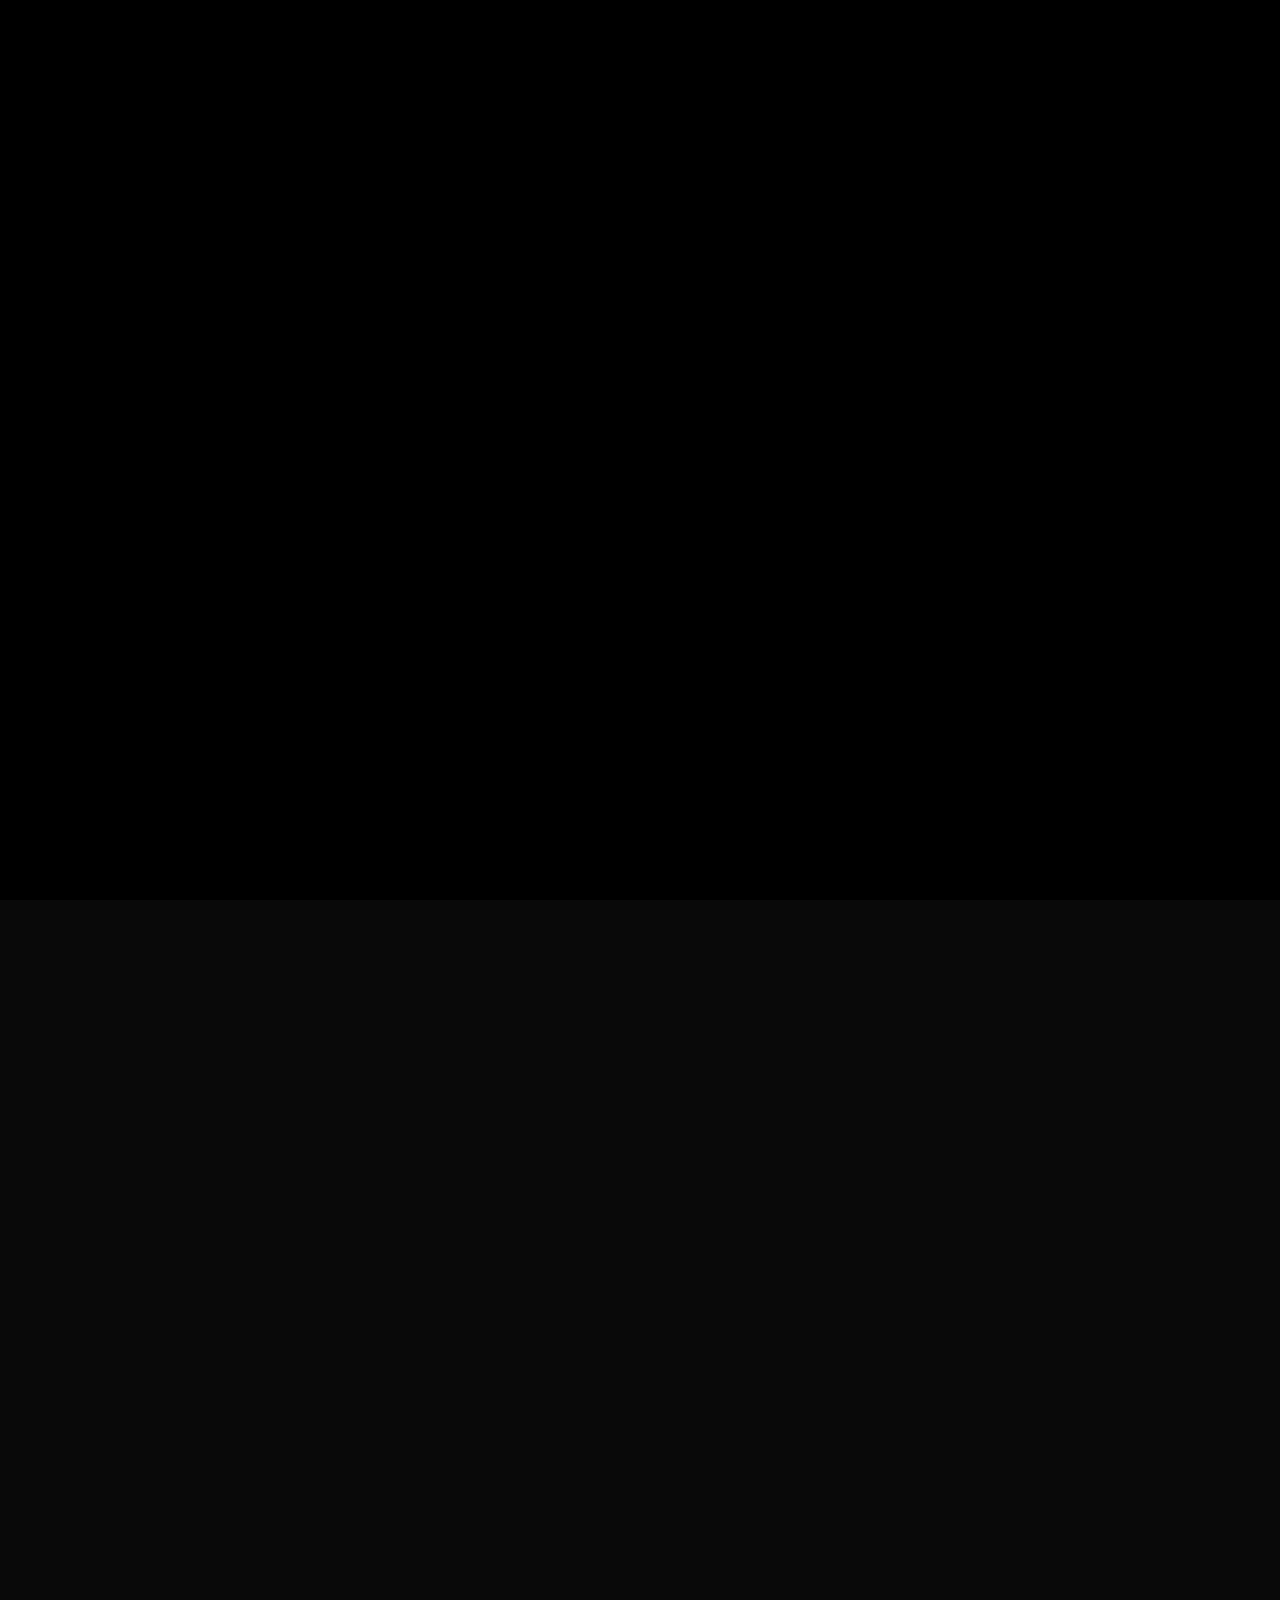
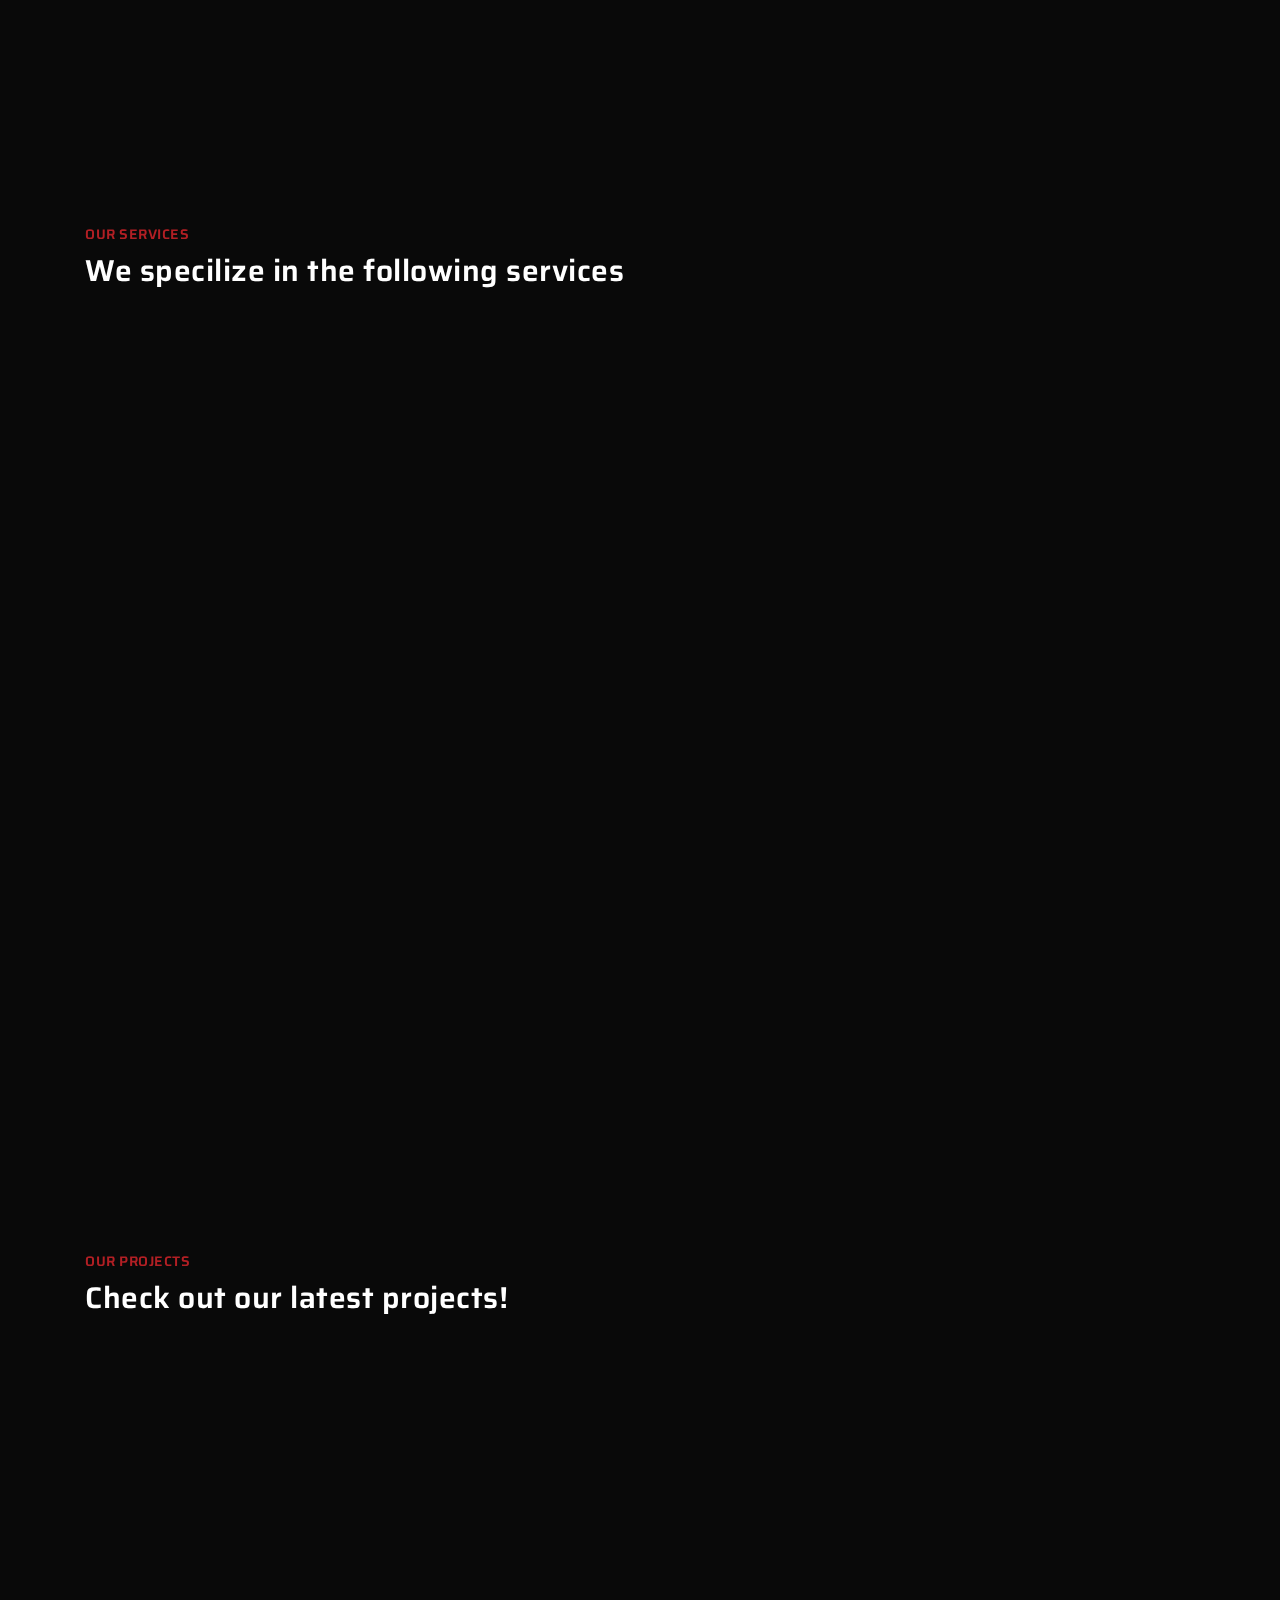
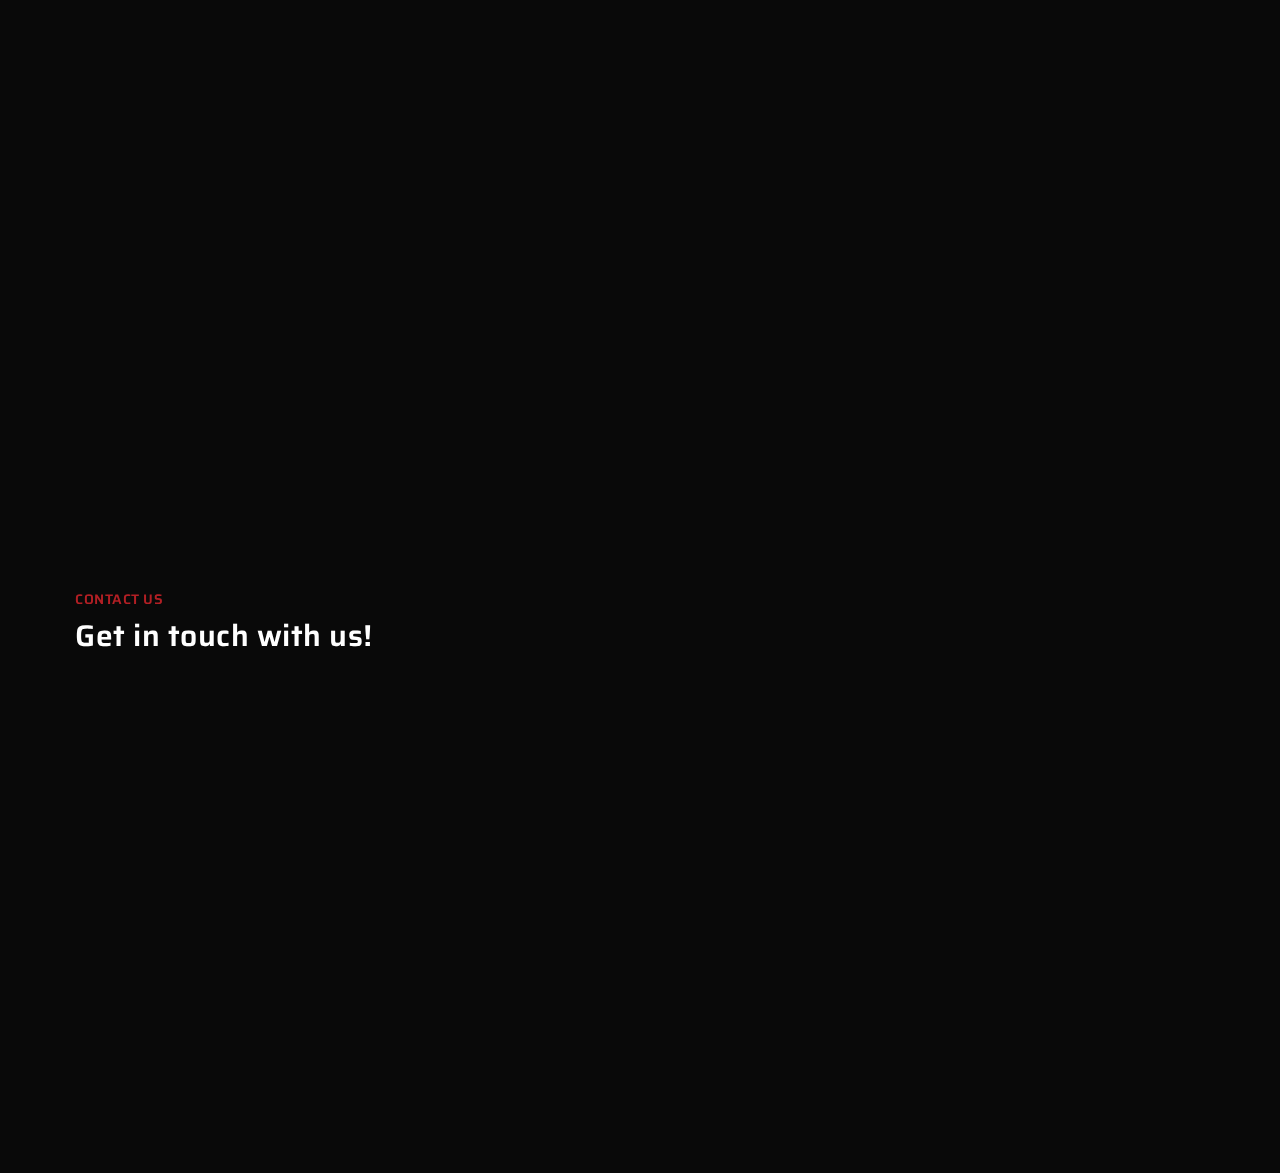
==== index.html @ 0c2307b1 "Prep 1" ====
<!DOCTYPE html>
<!--[if lt IE 7 ]><html class="ie ie6" lang="en"> <![endif]-->
<!--[if IE 7 ]><html class="ie ie7" lang="en"> <![endif]-->
<!--[if IE 8 ]><html class="ie ie8" lang="en"> <![endif]-->
<!--[if (gte IE 9)|!(IE)]><!--><html lang="en"> <!--<![endif]-->

<head>

<meta http-equiv="Content-Type" content="text/html; charset=utf-8" />

<meta name="description" content="Name of your web site">
<meta name="author" content="Marketify">

<meta name="viewport" content="width=device-width, initial-scale=1, maximum-scale=1">

<title>A.Hdez Construction | Home</title>

<!-- STYLES -->
<link href="https://fonts.googleapis.com/css?family=Saira:300,400,500,600,700" rel="stylesheet">
<link href="https://fonts.googleapis.com/css?family=Open+Sans:400,400i,600,600i,700" rel="stylesheet">
<link href="https://fonts.googleapis.com/css?family=Poppins:400,400i,500,500i,600,600i,700" rel="stylesheet">
<link rel="stylesheet" type="text/css" href="css/plugins.css" />
<link rel="stylesheet" type="text/css" href="css/style.css" />
<!--[if lt IE 9]> <script type="text/javascript" src="js/modernizr.custom.js"></script> <![endif]-->
<!-- /STYLES -->

</head>

<body>

	
<div class="lexal_tm_loader-wrapper">
    <div class="loader"></div>
</div>
	
<!-- WRAPPER ALL -->
<div class="lexal_tm_all_wrap">
	<div class="lexal_tm_border left"></div>
	<div class="lexal_tm_border right"></div>
	<div class="lexal_tm_border top">
		<div class="header_wrap">
			<div class="logo anchor">
				<div class="logo_image">
					<a href="#home"><img src="img/logo/logo.png" alt="" /></a>
				</div>
			</div>
			<div class="trigger">
				<a href="#">
					<span class="one"></span>
					<span class="two"></span>
				</a>
			</div>
		</div>
	</div>
	<div class="lexal_tm_border bottom">
		<div class="footer_wrap">
			<div class="copyright">
				<p>A.HDEZ CONSTRUCTION LLC - CCB #242228</p>
			</div>
			<div class="social">
				<ul>
					<li><a href="#"><i class="xcon-facebook"></i></a></li>
					<li><a href="#"><i class="xcon-twitter"></i></a></li>
					<li><a href="#"><i class="xcon-linkedin"></i></a></li>
					<li><a href="#"><i class="xcon-behance"></i></a></li>
				</ul>
			</div>
		</div>
	</div>
	<div class="lexal_tm_menu">
		<div class="nav_list">
			<ul class="anchor_nav">
				<li><a href="#home">Home</a></li>
				<li><a href="#about">About</a></li>
				<li><a href="#services">Services</a></li>
				<li><a href="#portfolio">Portfolio</a></li>
				<li><a href="#contact">Contact</a></li>
			</ul>
		</div>
	</div>
	
	<!-- HERO -->
	<div class="lexal_tm_home_hero" id="home">
		<div class="image" data-img-url="img/images/bridge.jpg"></div>
		<div class="overlay"></div>
		<div class="overlay_texts">
			<h3 class="name">A.HDEZ CONSTRUCTION</h3>
			<p class="subtitle">Family owned business in Portland, Oregon</p>
		</div>
		<div class="lexal_tm_down anchor">
			<div class="down-icon white top_120">
				<a href="#about">
					<svg width="26px" height="100%" viewBox="0 0 247 390" version="1.1" xmlns="http://www.w3.org/2000/svg" xmlns:xlink="http://www.w3.org/1999/xlink" style="fill-rule:evenodd;clip-rule:evenodd;stroke-linecap:round;stroke-linejoin:round;stroke-miterlimit:1.5;">
						<path id="wheel" d="M123.359,79.775l0,72.843" style="fill:none;stroke:#fff;stroke-width:20px;"/>
						<path id="mouse" d="M236.717,123.359c0,-62.565 -50.794,-113.359 -113.358,-113.359c-62.565,0 -113.359,50.794 -113.359,113.359l0,143.237c0,62.565 50.794,113.359 113.359,113.359c62.564,0 113.358,-50.794 113.358,-113.359l0,-143.237Z" style="fill:none;stroke:#fff;stroke-width:20px;"/>
					</svg>
				</a>
			</div>
		</div>
	</div>
	<!-- /HERO -->
	
	<div class="lexal_tm_wrap_inner">
		<!-- ABOUT -->
		<div class="lexal_tm_section" id="about">
			<div class="container">
				<div class="lexal_tm_about_wrap lexal_tm_waypoint_effect2">
					<div class="img_box">
						<div class="img/images/AHC%20Logo.svg">
							<img src="img/images/AHC%20Logo.svg" alt="" />
							<div class="img/images/AHC%20Logo.svg"></div>
						</div>
					</div>
					<div class="description_box">
						<div class="lexal_tm_main_title hero">
							<span>About our company</span>
							<h3>Our name is A.HDEZ CONSTRUCTION, currently a small construction company! </h3>
						</div>
						<div class="main_info">
                            <p> We are a small local family owned construction company located in Portland, Oregon. We closely work with customers to adhere their home needs.</p><p>Over the last 20 years, we developed our skills to specialize in home remodeling. This includes services such as Framing, Deck remodeling, Tile/Flooring, House foundation, Fencing, you name it! We work one on one with the customer and have constant communication to ensure satisfaction.</p><p>You can count on our experienced and skilled contracting firm to provide high quality services and estimates in the Portland Metro area.</p>
							<div class="sign">
								<img src="img/sign/dark.png" alt="" />
				
							</div>
						</div>
					</div>
				</div>
			</div>
		</div>
		<!-- /ABOUT -->

		<!-- SERVICES -->
		<div class="lexal_tm_section" id="services">
			<div class="container">
				<div class="lexal_tm_main_title">
					<span>Our services</span>
					<h3>We specilize in the following services</h3>
				</div>
				<div class="lexal_tm_services lexal_tm_waypoint_effect">
					<ul>
						<li>
							<div class="inner">
								<img class="svg" src="img/svg/instagram.svg" alt="" />
								<h3>Deck Renovation</h3>
								<p>We renovate old and outdated deck structures at your residence. Removes old and damaged wood that can cause safety hazards.</p>
							</div>
						</li>
						<li>
							<div class="inner">
								<img class="svg" src="img/svg/adobe-illustrator.svg" alt="" />
								<h3>Flooring</h3>
								<p>We install/replace wood or carpet finishes on your floor. We can also replace old carpet to a wooden finish and vice versa.</p>
							</div>
						</li>
						<li>
							<div class="inner">
								<img class="svg" src="img/svg/facebook-logo.svg" alt="" />
								<h3>Fencing</h3>
								<p>We replace old outdated fence into a new more modern fence for better reinforcement. We also can add fencing to a new area w/o it.</p>
							</div>
						</li>
						<li>
							<div class="inner">
								<img class="svg" src="img/svg/1111.svg" alt="" />
								<h3>Kitchen Renovation</h3>
								<p>Transform your old kitchen into a brand new one with new furniture and countertops! We remodel everything with your guidence.</p>
							</div>
						</li>
						<li>
							<div class="inner">
								<img class="svg" src="img/svg/bridge.svg" alt="" />
								<h3>Bathroom Renovation</h3>
								<p>Remodel old/withered bathroom and install your dream bathroom. New furniture, new lights, new tub/standing tub!</p>
							</div>
						</li>
						<li>
							<div class="inner">
								<img class="svg" src="img/svg/photo-camera.svg" alt="" />
								<h3>Room Renovation</h3>
								<p>An room gets old after a while. We replace/add windows, closets, floors, walls w/ paint and lights to your room!</p>
							</div>
						</li>
					</ul>
				</div>
			</div>
		</div>
		<!-- /SERVICES -->

		<!-- PROJECTS -->
		<div class="lexal_tm_section" id="portfolio">
			<div class="container">
				<div class="lexal_tm_main_title">
					<span>Our Projects</span>
					<h3>Check out our latest projects!</h3>
				</div>
				<div class="lexal_tm_projects_wrap lexal_tm_waypoint_effect">
					<ul class="lexal_tm_portfolio_list">
						<li>
							<div class="list_inner">
								<div class="image_wrap">
									<img src="img/portfolio/600x600.jpg" alt="" />
									<div class="main_image" data-img-url="img/portfolio/1.jpg"></div>
								</div>
								<div class="overlay"></div>
								<div class="overlay_text">
									<h3>Deck Renovation</h3>
									<span>Pictures of renovated house decks</span>
								</div>
								<a class="full_link" href="portfolio-1.html"></a>
							</div>
						</li>
						<li>
							<div class="list_inner">
								<div class="image_wrap">
									<img src="img/portfolio/600x600.jpg" alt="" />
									<div class="main_image" data-img-url="img/portfolio/2.jpg"></div>
								</div>
								<div class="overlay"></div>
								<div class="overlay_text">
									<h3>Flooring</h3>
									<span>Pictures of renovated house floors</span>
								</div>
								<a class="full_link" href="portfolio-2.html"></a>
							</div>
						</li>
						<li>
							<div class="list_inner">
								<div class="image_wrap">
									<img src="img/portfolio/600x600.jpg" alt="" />
									<div class="main_image" data-img-url="img/portfolio/3.jpg"></div>
								</div>
								<div class="overlay"></div>
								<div class="overlay_text">
									<h3>Fencing</h3>
									<span>Pictures of renovated house fencing</span>
								</div>
								<a class="full_link" href="portfolio-3.html"></a>
							</div>
						</li>
						<li>
							<div class="list_inner">
								<div class="image_wrap">
									<img src="img/portfolio/600x600.jpg" alt="" />
									<div class="main_image" data-img-url="img/portfolio/4.jpg"></div>
								</div>
								<div class="overlay"></div>
								<div class="overlay_text">
									<h3>Kitchen Renovation</h3>
									<span>New renovated kitchens</span>
								</div>
								<a class="full_link" href="portfolio-4.html"></a>
							</div>
						</li>
						<li>
							<div class="list_inner">
								<div class="image_wrap">
									<img src="img/portfolio/600x600.jpg" alt="" />
									<div class="main_image" data-img-url="img/portfolio/5.jpg"></div>
								</div>
								<div class="overlay"></div>
								<div class="overlay_text">
									<h3>Bathroom Renovation</h3>
									<span>New renovated bathrooms</span>
								</div>
								<a class="full_link" href="portfolio-5.html"></a>
							</div>
						</li>
						<li>
							<div class="list_inner">
								<div class="image_wrap">
									<img src="img/portfolio/600x600.jpg" alt="" />
									<div class="main_image" data-img-url="img/portfolio/6.jpg"></div>
								</div>
								<div class="overlay"></div>
								<div class="overlay_text">
									<h3>Room Renovation</h3>
									<span>New room formats</span>
								</div>
								<a class="full_link" href="portfolio-6.html"></a>
							</div>
						</li>
		<!-- /PROJECTS -->	
		<!-- CONTACT -->
		<div class="lexal_tm_section" id="contact">
			<div class="container">
				<div class="lexal_tm_main_title contact ">
					<span>Contact us</span>
					<h3>Get in touch with us!</h3>
				</div>
				<div class="lexal_tm_contact_wrap lexal_tm_waypoint_effect">
					<div class="leftpart">
						<ul>
							<li>
								<div class="inner">
									<span>Portland, Oregon</span>
									<img class="svg" src="img/svg/placeholder.svg" alt="" />
								</div>
							</li>
							<li>
								<div class="inner">
									<span>+1 (503)-707-7913</span>
									<img class="svg" src="img/svg/telephone.svg" alt="" />
								</div>
							</li>
							<li>
								<div class="inner">
									<span><a href="#">ehrxk@ahdezconstruction.com</a></span>
									<img class="svg" src="img/svg/envelope.svg" alt="" />
								</div>
							</li>
							<li>
								<div class="inner">
									<span><a href="#"><a href="#">@twitternickname</a></a></span>
									<img class="svg" src="img/svg/twitter.svg" alt="" />
								</div>
							</li>
							<li>
								<div class="inner">
									<span><a href="#">@facebooknickname</a></span>
									<img class="svg" src="img/svg/facebook-logo.svg" alt="" />
								</div>
							</li>
						</ul>
					</div>
					<div class="rightpart">
						<div class="contact_list_wrap">
							<form action="/" method="post" class="contact_form" id="contact_form">
								<div class="returnmessage" data-success="Your message has been received, We will contact you soon."></div>
								<div class="empty_notice"><span>Please Fill Required Fields</span></div>
								<div class="first_row">
									<div class="first">
										<input id="name" type="text" placeholder="Your Name" />
									</div>
									<div class="second">
										<input id="email" type="text" placeholder="Your Email" />
									</div>
								</div>
								<div class="second_row">
									<textarea id="message" placeholder="Your Message"></textarea>
								</div>
								<div class="lexal_tm_button">
									<a id="send_message" href="#"><span>Submit</span></a>
								</div>
							</form>
						</div>
					</div>
				</div>
			</div>
		</div>
		<!-- /CONTACT -->
		
	</div>	
</div>
<!-- / WRAPPER ALL -->

<!-- SCRIPTS -->
<script src="js/jquery.js"></script>
<!--[if lt IE 10]> <script type="text/javascript" src="js/ie8.js"></script> <![endif]-->	
<script src="js/plugins.js"></script>
<script src="js/init.js"></script>
<!-- /SCRIPTS -->

</body>
</html>
---- css/plugins.css ----
/*
This file is made by Marketify (2018)
This css file includes all base styles and template's main color (in this tempalte main color is pink(#B21F24)). 
Template's main color styles located at the bottom of this file.

01) BASE
02) FORM ELEMENTS
03) FONTELLO
04) SKELETON OR GRID
05) ANIMATION
06) MAGNIFIC POPUP
07) ANCHOR NAV
08) VEGAS
09) YT PLAYER

*/

/*------------------------------------------------------------------*/ 
/*	01) BASE
/*------------------------------------------------------------------*/

html,body,div,span,applet,object,iframe,h1,h2,h3,h4,h5,h6,p,blockquote,pre,a,abbr,acronym,address,big,cite,code,del,dfn,em,font,ins,kbd,q,s,samp,small,strike,strong,sub,sup,tt,var,b,u,i,center,dl,dt,dd,ol,ul,li,fieldset,form,label,legend,table,caption,tbody,tfoot,thead,tr,th,td
	{
	background: transparent;
	border: 0;
	margin: 0;
	padding: 0;
	vertical-align: baseline;
	outline: none;
}

article, aside, details, figcaption, figure, footer, header, hgroup, nav, section {
    display: block;
}

blockquote {
	quotes: none;
}

blockquote:before,blockquote:after {
	content: '';
	content: none;
}
ul, ol{
	margin:0px;	
}
ul li, ol li{
	margin-bottom:0px;
}
img{
	vertical-align:middle;
	max-width:100%;
}
iframe{
	max-width:100%;
}
del {
	text-decoration: line-through;
}
a, i{
	border:none;
}
a:hover{text-decoration:none;}

h1, h2, h3, h4, h5, h6{
	font-weight:600;
	line-height: 1.4;
	font-family: "Saira";
}
h1 { font-size: 45px; }
h2 { font-size: 36px; }
h3 { font-size: 30px; }
h4 { font-size: 24px; }
h5 { font-size: 20px; }
h6 { font-size: 16px; }

table{
	width:100%;
	max-width:100%;
	text-align:left;
	border-collapse: collapse;
	border-spacing: 0px;
	margin-bottom:15px;
	color:#999;
	border:1px solid #eee;
}
table tr{
	border:1px solid #eee;
}
table th{
	vertical-align:top;
	color:#333;
	background:none;
	font-size:16px;
	font-weight:normal;
	padding:15px 10px;
	border:1px solid #eee;
}
table td{
	vertical-align:top;
	padding:10px;
	border:1px solid #eee;
}

code, pre {
	padding: 10px;
	padding-bottom: 0;
	border-left: 3px solid #6FBF71;
	border-bottom: 1px solid transparent;
	background: #f7f7f7;
	overflow-x:scroll;
}

pre{
	display: block;	
	word-break: break-all;
	word-wrap: break-word;
}
pre code { white-space: pre-wrap; }

.space10{width:100%; float:left; clear:both; margin-bottom:10px;}
.space20{width:100%; float:left; clear:both; margin-bottom:20px;}
.space30{width:100%; float:left; clear:both; margin-bottom:30px;}
.space40{width:100%; float:left; clear:both; margin-bottom:40px;}
.space50{width:100%; float:left; clear:both; margin-bottom:50px;}
.space60{width:100%; float:left; clear:both; margin-bottom:60px;}
.space70{width:100%; float:left; clear:both; margin-bottom:70px;}
.space80{width:100%; float:left; clear:both; margin-bottom:80px;}
.space90{width:100%; float:left; clear:both; margin-bottom:90px;}
.space100{width:100%; float:left; clear:both; margin-bottom:100px;}
.space200{width:100%; float:left; clear:both; margin-bottom:200px;}
.space300{width:100%; float:left; clear:both; margin-bottom:300px;}
.space400{width:100%; float:left; clear:both; margin-bottom:400px;}
.space500{width:100%; float:left; clear:both; margin-bottom:500px;}
.space1000{width:100%; float:left; clear:both; margin-bottom:1000px;}

/*------------------------------------------------------------------*/ 
/*	02) FORM ELEMENTS
/*------------------------------------------------------------------*/

textarea{
	border-radius:0;
	font-size:13px;
	color:#333;
	resize:vertical;
	font-family:"Open Sans";
	letter-spacing: 1.2px !important;
	
	-webkit-box-sizing: border-box; /* Safari/Chrome, other WebKit */
	-moz-box-sizing: border-box;    /* Firefox, other Gecko */
	-ms-box-sizing: border-box;     /* IE 10 + */
	box-sizing: border-box;         /* Opera/IE 8+ */
	
	line-height:1.4;
	padding:10px!important;
	width:100%;
	border:1px solid #eee;
	
	-webkit-transition: all .3s ease;
	   -moz-transition: all .3s ease;
	    -ms-transition: all .3s ease;
	     -o-transition: all .3s ease;
	        transition: all .3s ease;
}
input[type="text"],
input[type="password"],
input[type="datetime"],
input[type="datetime-local"],
input[type="date"],
input[type="month"],
input[type="time"],
input[type="week"],
input[type="number"],
input[type="email"],
input[type="url"],
input[type="search"],
input[type="tel"],
input[type="color"],
.uneditable-input {
	border-radius:0;
	font-size:13px;
	min-width:auto;
	color:#333;
	letter-spacing:1.4px;
	
	-webkit-box-sizing: border-box; /* Safari/Chrome, other WebKit */
	-moz-box-sizing: border-box;    /* Firefox, other Gecko */
	-ms-box-sizing: border-box;     /* IE 10 + */
	box-sizing: border-box;         /* Opera/IE 8+ */
	
	font-family:"Open Sans";
	
	line-height:1.6;
	padding:10px!important;
	height:44px;
	vertical-align:middle;
	border:1px solid #eee;
	
	-webkit-transition: all .3s ease;
	   -moz-transition: all .3s ease;
	    -ms-transition: all .3s ease;
	     -o-transition: all .3s ease;
	        transition: all .3s ease;
}

textarea:focus,
input[type="text"]:focus,
input[type="password"]:focus,
input[type="datetime"]:focus,
input[type="datetime-local"]:focus,
input[type="date"]:focus,
input[type="month"]:focus,
input[type="time"]:focus,
input[type="week"]:focus,
input[type="number"]:focus,
input[type="email"]:focus,
input[type="url"]:focus,
input[type="search"]:focus,
input[type="tel"]:focus,
input[type="color"]:focus,
.uneditable-input:focus {
	border-color:#ccc;
	background:#eee;
}

input[type="submit"]{
	padding: 13px 15px;
	height: 40px;
	line-height: 1;
	text-transform: uppercase;
	font-size: 13px;
	font-weight: 600;
	text-decoration: none;
	letter-spacing: 0.5px;
	border:none;
	cursor:pointer;
	color: #FFF;
	background:#777;
	
	-webkit-transition: all .3s ease;
	   -moz-transition: all .3s ease;
	    -ms-transition: all .3s ease;
	     -o-transition: all .3s ease;
	        transition: all .3s ease;
}
input[type="submit"]:hover{
	background:#444;
}
select{
	padding:8px;
	border:2px solid #eee;
}
input[type="button"]{
	cursor:pointer;
	-webkit-transition: all .3s ease;
	   -moz-transition: all .3s ease;
	    -ms-transition: all .3s ease;
	     -o-transition: all .3s ease;
	        transition: all .3s ease;
}

/*------------------------------------------------------------------*/ 
/*	03) FONTELLO
/*------------------------------------------------------------------*/

@font-face {
  font-family: 'xcon';
  src: url('font/xcon.eot?4965248');
  src: url('font/xcon.eot?4965248#iefix') format('embedded-opentype'),
       url('font/xcon.woff2?4965248') format('woff2'),
       url('font/xcon.woff?4965248') format('woff'),
       url('font/xcon.ttf?4965248') format('truetype'),
       url('font/xcon.svg?4965248#xcon') format('svg');
  font-weight: normal;
  font-style: normal;
}
/* Chrome hack: SVG is rendered more smooth in Windozze. 100% magic, uncomment if you need it. */
/* Note, that will break hinting! In other OS-es font will be not as sharp as it could be */
/*
@media screen and (-webkit-min-device-pixel-ratio:0) {
  @font-face {
    font-family: 'xcon';
    src: url('../font/xcon.svg?4965248#xcon') format('svg');
  }
}
*/
 
 [class^="xcon-"]:before, [class*=" xcon-"]:before {
  font-family: "xcon";
  font-style: normal;
  font-weight: normal;
  speak: none;
 
  display: inline-block;
  text-decoration: inherit;
  width: 1em;
  margin-right: .2em;
  text-align: center;
  /* opacity: .8; */
 
  /* For safety - reset parent styles, that can break glyph codes*/
  font-variant: normal;
  text-transform: none;
 
  /* fix buttons height, for twitter bootstrap */
  line-height: 1em;
 
  /* Animation center compensation - margins should be symmetric */
  /* remove if not needed */
  margin-left: .2em;
 
  /* you can be more comfortable with increased icons size */
  /* font-size: 120%; */
 
  /* Font smoothing. That was taken from TWBS */
  -webkit-font-smoothing: antialiased;
  -moz-osx-font-smoothing: grayscale;
 
  /* Uncomment for 3D effect */
  /* text-shadow: 1px 1px 1px rgba(127, 127, 127, 0.3); */
}
 
.xcon-phone:before { content: '\e800'; } /* '' */
.xcon-mail:before { content: '\e801'; } /* '' */
.xcon-globe:before { content: '\e802'; } /* '' */
.xcon-glass:before { content: '\e803'; } /* '' */
.xcon-music:before { content: '\e804'; } /* '' */
.xcon-search:before { content: '\e805'; } /* '' */
.xcon-star:before { content: '\e806'; } /* '' */
.xcon-star-empty:before { content: '\e807'; } /* '' */
.xcon-heart:before { content: '\e808'; } /* '' */
.xcon-cancel-circled:before { content: '\e809'; } /* '' */
.xcon-ok:before { content: '\e80a'; } /* '' */
.xcon-bookmark:before { content: '\e80b'; } /* '' */
.xcon-thumbs-up:before { content: '\e80c'; } /* '' */
.xcon-thumbs-down:before { content: '\e80d'; } /* '' */
.xcon-download:before { content: '\e80e'; } /* '' */
.xcon-upload:before { content: '\e80f'; } /* '' */
.xcon-lock-open:before { content: '\e810'; } /* '' */
.xcon-lock:before { content: '\e811'; } /* '' */
.xcon-bell:before { content: '\e812'; } /* '' */
.xcon-location:before { content: '\e813'; } /* '' */
.xcon-attention:before { content: '\e814'; } /* '' */
.xcon-cog:before { content: '\e815'; } /* '' */
.xcon-resize-full:before { content: '\e816'; } /* '' */
.xcon-resize-small:before { content: '\e817'; } /* '' */
.xcon-resize-horizontal:before { content: '\e818'; } /* '' */
.xcon-resize-vertical:before { content: '\e819'; } /* '' */
.xcon-basket:before { content: '\e81a'; } /* '' */
.xcon-calendar:before { content: '\e81b'; } /* '' */
.xcon-wrench:before { content: '\e81c'; } /* '' */
.xcon-folder:before { content: '\e81d'; } /* '' */
.xcon-folder-open:before { content: '\e81e'; } /* '' */
.xcon-volume-off:before { content: '\e81f'; } /* '' */
.xcon-volume-up:before { content: '\e820'; } /* '' */
.xcon-volume-down:before { content: '\e821'; } /* '' */
.xcon-clock:before { content: '\e822'; } /* '' */
.xcon-zoom-out:before { content: '\e823'; } /* '' */
.xcon-zoom-in:before { content: '\e824'; } /* '' */
.xcon-down-dir:before { content: '\e825'; } /* '' */
.xcon-up-dir:before { content: '\e826'; } /* '' */
.xcon-left-dir:before { content: '\e827'; } /* '' */
.xcon-right-dir:before { content: '\e828'; } /* '' */
.xcon-down-open:before { content: '\e829'; } /* '' */
.xcon-left-open:before { content: '\e82a'; } /* '' */

.xcon-right-open:before { content: '\e82b'; } /* '' */
.xcon-up-open:before { content: '\e82c'; } /* '' */
.xcon-down-big:before { content: '\e82d'; } /* '' */
.xcon-left-big:before { content: '\e82e'; } /* '' */
.xcon-right-big:before { content: '\e82f'; } /* '' */
.xcon-up-big:before { content: '\e830'; } /* '' */
.xcon-play:before { content: '\e831'; } /* '' */
.xcon-spin3:before { content: '\e832'; } /* '' */
.xcon-play-circled2:before { content: '\e833'; } /* '' */
.xcon-pause:before { content: '\e834'; } /* '' */
.xcon-to-end:before { content: '\e835'; } /* '' */
.xcon-to-end-alt:before { content: '\e836'; } /* '' */
.xcon-to-start:before { content: '\e837'; } /* '' */
.xcon-flash:before { content: '\e838'; } /* '' */
.xcon-to-start-alt:before { content: '\e839'; } /* '' */
.xcon-fast-fw:before { content: '\e83a'; } /* '' */
.xcon-fast-bw:before { content: '\e83b'; } /* '' */
.xcon-off:before { content: '\e83c'; } /* '' */
.xcon-check:before { content: '\e83d'; } /* '' */
.xcon-comment:before { content: '\e83e'; } /* '' */
.xcon-chat:before { content: '\e83f'; } /* '' */
.xcon-forward:before { content: '\e840'; } /* '' */
.xcon-eye:before { content: '\e841'; } /* '' */
.xcon-eye-off:before { content: '\e842'; } /* '' */
.xcon-star-half:before { content: '\e843'; } /* '' */
.xcon-heart-empty:before { content: '\e844'; } /* '' */
.xcon-camera:before { content: '\e845'; } /* '' */
.xcon-videocam:before { content: '\e846'; } /* '' */
.xcon-picture:before { content: '\e847'; } /* '' */
.xcon-camera-alt:before { content: '\e848'; } /* '' */
.xcon-video:before { content: '\e849'; } /* '' */
.xcon-home:before { content: '\e84a'; } /* '' */
.xcon-pencil:before { content: '\e84b'; } /* '' */
.xcon-trash-empty:before { content: '\e84c'; } /* '' */
.xcon-camera-1:before { content: '\e84d'; } /* '' */
.xcon-move:before { content: '\f047'; } /* '' */
.xcon-bookmark-empty:before { content: '\f097'; } /* '' */
.xcon-twitter:before { content: '\f099'; } /* '' */
.xcon-facebook:before { content: '\f09a'; } /* '' */
.xcon-rss:before { content: '\f09e'; } /* '' */
.xcon-resize-full-alt:before { content: '\f0b2'; } /* '' */
.xcon-gplus:before { content: '\f0d5'; } /* '' */
.xcon-sort-down:before { content: '\f0dd'; } /* '' */
.xcon-sort-up:before { content: '\f0de'; } /* '' */
.xcon-mail-alt:before { content: '\f0e0'; } /* '' */
.xcon-linkedin:before { content: '\f0e1'; } /* '' */
.xcon-comment-empty:before { content: '\f0e5'; } /* '' */
.xcon-chat-empty:before { content: '\f0e6'; } /* '' */
.xcon-bell-alt:before { content: '\f0f3'; } /* '' */
.xcon-angle-double-left:before { content: '\f100'; } /* '' */
.xcon-angle-double-right:before { content: '\f101'; } /* '' */
.xcon-angle-double-up:before { content: '\f102'; } /* '' */
.xcon-angle-double-down:before { content: '\f103'; } /* '' */
.xcon-angle-left:before { content: '\f104'; } /* '' */
.xcon-angle-right:before { content: '\f105'; } /* '' */
.xcon-angle-up:before { content: '\f106'; } /* '' */
.xcon-angle-down:before { content: '\f107'; } /* '' */
.xcon-desktop:before { content: '\f108'; } /* '' */
.xcon-laptop:before { content: '\f109'; } /* '' */
.xcon-tablet:before { content: '\f10a'; } /* '' */
.xcon-mobile:before { content: '\f10b'; } /* '' */
.xcon-quote-left:before { content: '\f10d'; } /* '' */
.xcon-reply:before { content: '\f112'; } /* '' */
.xcon-folder-empty:before { content: '\f114'; } /* '' */
.xcon-folder-open-empty:before { content: '\f115'; } /* '' */
.xcon-reply-all:before { content: '\f122'; } /* '' */
.xcon-star-half-alt:before { content: '\f123'; } /* '' */
.xcon-direction:before { content: '\f124'; } /* '' */
.xcon-attention-alt:before { content: '\f12a'; } /* '' */
.xcon-mic:before { content: '\f130'; } /* '' */
.xcon-mute:before { content: '\f131'; } /* '' */
.xcon-play-circled:before { content: '\f144'; } /* '' */
.xcon-ok-squared:before { content: '\f14a'; } /* '' */
.xcon-euro:before { content: '\f153'; } /* '' */
.xcon-pound:before { content: '\f154'; } /* '' */
.xcon-dollar:before { content: '\f155'; } /* '' */
.xcon-thumbs-up-alt:before { content: '\f164'; } /* '' */
.xcon-thumbs-down-alt:before { content: '\f165'; } /* '' */
.xcon-youtube-play:before { content: '\f16a'; } /* '' */
.xcon-instagram:before { content: '\f16d'; } /* '' */
.xcon-tumblr:before { content: '\f173'; } /* '' */
.xcon-down:before { content: '\f175'; } /* '' */
.xcon-up:before { content: '\f176'; } /* '' */
.xcon-left:before { content: '\f177'; } /* '' */
.xcon-right:before { content: '\f178'; } /* '' */
.xcon-apple:before { content: '\f179'; } /* '' */
.xcon-dribbble:before { content: '\f17d'; } /* '' */
.xcon-vkontakte:before { content: '\f189'; } /* '' */
.xcon-mail-squared:before { content: '\f199'; } /* '' */
.xcon-google:before { content: '\f1a0'; } /* '' */
.xcon-behance:before { content: '\f1b4'; } /* '' */
.xcon-paper-plane:before { content: '\f1d8'; } /* '' */
.xcon-paper-plane-empty:before { content: '\f1d9'; } /* '' */
.xcon-share:before { content: '\f1e0'; } /* '' */
.xcon-share-squared:before { content: '\f1e1'; } /* '' */
.xcon-cc-visa:before { content: '\f1f0'; } /* '' */
.xcon-cc-mastercard:before { content: '\f1f1'; } /* '' */
.xcon-cc-discover:before { content: '\f1f2'; } /* '' */
.xcon-cc-amex:before { content: '\f1f3'; } /* '' */
.xcon-cc-paypal:before { content: '\f1f4'; } /* '' */
.xcon-cc-stripe:before { content: '\f1f5'; } /* '' */
.xcon-bell-off:before { content: '\f1f6'; } /* '' */
.xcon-bell-off-empty:before { content: '\f1f7'; } /* '' */
.xcon-toggle-off:before { content: '\f204'; } /* '' */
.xcon-toggle-on:before { content: '\f205'; } /* '' */
.xcon-pinterest:before { content: '\f231'; } /* '' */
.xcon-hourglass-o:before { content: '\f250'; } /* '' */
.xcon-trademark:before { content: '\f25c'; } /* '' */
.xcon-registered:before { content: '\f25d'; } /* '' */
.xcon-odnoklassniki:before { content: '\f263'; } /* '' */
.xcon-safari:before { content: '\f267'; } /* '' */
.xcon-chrome:before { content: '\f268'; } /* '' */
.xcon-firefox:before { content: '\f269'; } /* '' */
.xcon-opera:before { content: '\f26a'; } /* '' */
.xcon-internet-explorer:before { content: '\f26b'; } /* '' */
.xcon-vimeo:before { content: '\f27d'; } /* '' */

/*
* 	Responsive grid pixel system - v1.1
* 	Copyright 2017, FriendsLaboratory
*   Author: FriendsLaboratory
* 	Created Date : 01-01-2017
*/
.clearfix{
  *zoom: 1;
  clear:both;
}
.clearfix:before,
.clearfix:after {
  display: table;
  line-height: 0;
  content: "";
}
.clearfix:after {
  clear: both;
}

/*------------------------------------------------------------------*/ 
/*	04) SKELETON OR GRID
/*------------------------------------------------------------------*/

.container {
	max-width: 1250px;
	width:100%;
	margin-left: auto;
	margin-right: auto;
	height:auto;
	padding:0px 40px;
	position:relative;
	clear:both;
	
	-webkit-box-sizing: border-box; /* Safari/Chrome, other WebKit */
	-moz-box-sizing: border-box;    /* Firefox, other Gecko */
	box-sizing: border-box;         /* Opera/IE 8+ */
}
.container.full{
	max-width:100%;
}
.row {
	height:auto;
} 
[class*="fl-col"], .fl-sidebar{
	float: left;
	margin-right: 4%;
}
[class*="fl-col"].float-right{
	float:right;
}
[class*="fl-col"].last, .fl-sidebar.last, [class*="fl-col"].no-space, .fl-col-12{
	margin-right:0px;
}
  
.fl-col-12 {  width: 100%;      }
.fl-col-9  {  width: 74%;       }
.fl-col-8  {  width: 65.3333%;  }
.fl-col-6  {  width: 48%;       }
.fl-col-4  {  width: 30.6666%;  }
.fl-col-3  {  width: 22%;       }
.fl-sidebar  {  width: 30.6666%;     }

.fl-col-9.no-space  {  width: 78%;  }
.fl-col-8.no-space  {  width: 69.3333%;  }
.fl-col-6.no-space  {  width: 52%;  }
.fl-col-4.no-space  {  width: 34.6666%;  }
.fl-col-3.no-space  {  width: 26%;  }

@media (max-width: 1040px) {
.fl-sidebar  {  width: 100%; clear:both; margin-right:0px; padding:50px 0px;  }
.fl-col-8.fix { width:100%; }
.container{padding:0px 20px;}
}

@media (max-width: 768px) {
.fl-col-12 {  width: 100%;  }
.fl-col-9  {  width: 100%;  }
.fl-col-8  {  width: 100%;  }
.fl-col-6  {  width: 100%;  }
.fl-col-4  {  width: 100%;  }
.fl-col-3  {  width: 100%;  }
}

@media (max-width: 480px) {
.container{padding:0px 10px;}
}

/*------------------------------------------------------------------*/ 
/*	05) ANIMATION
/*------------------------------------------------------------------*/

/*!
 * animate.css -http://daneden.me/animate
 * Version - 3.5.2
 * Licensed under the MIT license - http://opensource.org/licenses/MIT
 *
 * Copyright (c) 2017 Daniel Eden
 */

.animated {
  animation-duration: 1s;
  animation-fill-mode: both;
}

.animated.infinite {
  animation-iteration-count: infinite;
}

.animated.hinge {
  animation-duration: 2s;
}

.animated.flipOutX,
.animated.flipOutY,
.animated.bounceIn,
.animated.bounceOut {
  animation-duration: .75s;
}

@keyframes bounce {
  from, 20%, 53%, 80%, to {
    animation-timing-function: cubic-bezier(0.215, 0.610, 0.355, 1.000);
    transform: translate3d(0,0,0);
  }

  40%, 43% {
    animation-timing-function: cubic-bezier(0.755, 0.050, 0.855, 0.060);
    transform: translate3d(0, -30px, 0);
  }

  70% {
    animation-timing-function: cubic-bezier(0.755, 0.050, 0.855, 0.060);
    transform: translate3d(0, -15px, 0);
  }

  90% {
    transform: translate3d(0,-4px,0);
  }
}

.bounce {
  animation-name: bounce;
  transform-origin: center bottom;
}

@keyframes flash {
  from, 50%, to {
    opacity: 1;
  }

  25%, 75% {
    opacity: 0;
  }
}

.flash {
  animation-name: flash;
}

/* originally authored by Nick Pettit - https://github.com/nickpettit/glide */

@keyframes pulse {
  from {
    transform: scale3d(1, 1, 1);
  }

  50% {
    transform: scale3d(1.05, 1.05, 1.05);
  }

  to {
    transform: scale3d(1, 1, 1);
  }
}

.pulse {
  animation-name: pulse;
}

@keyframes rubberBand {
  from {
    transform: scale3d(1, 1, 1);
  }

  30% {
    transform: scale3d(1.25, 0.75, 1);
  }

  40% {
    transform: scale3d(0.75, 1.25, 1);
  }

  50% {
    transform: scale3d(1.15, 0.85, 1);
  }

  65% {
    transform: scale3d(.95, 1.05, 1);
  }

  75% {
    transform: scale3d(1.05, .95, 1);
  }

  to {
    transform: scale3d(1, 1, 1);
  }
}

.rubberBand {
  animation-name: rubberBand;
}

@keyframes shake {
  from, to {
    transform: translate3d(0, 0, 0);
  }

  10%, 30%, 50%, 70%, 90% {
    transform: translate3d(-10px, 0, 0);
  }

  20%, 40%, 60%, 80% {
    transform: translate3d(10px, 0, 0);
  }
}

.shake {
  animation-name: shake;
}

@keyframes headShake {
  0% {
    transform: translateX(0);
  }

  6.5% {
    transform: translateX(-6px) rotateY(-9deg);
  }

  18.5% {
    transform: translateX(5px) rotateY(7deg);
  }

  31.5% {
    transform: translateX(-3px) rotateY(-5deg);
  }

  43.5% {
    transform: translateX(2px) rotateY(3deg);
  }

  50% {
    transform: translateX(0);
  }
}

.headShake {
  animation-timing-function: ease-in-out;
  animation-name: headShake;
}

@keyframes swing {
  20% {
    transform: rotate3d(0, 0, 1, 15deg);
  }

  40% {
    transform: rotate3d(0, 0, 1, -10deg);
  }

  60% {
    transform: rotate3d(0, 0, 1, 5deg);
  }

  80% {
    transform: rotate3d(0, 0, 1, -5deg);
  }

  to {
    transform: rotate3d(0, 0, 1, 0deg);
  }
}

.swing {
  transform-origin: top center;
  animation-name: swing;
}

@keyframes tada {
  from {
    transform: scale3d(1, 1, 1);
  }

  10%, 20% {
    transform: scale3d(.9, .9, .9) rotate3d(0, 0, 1, -3deg);
  }

  30%, 50%, 70%, 90% {
    transform: scale3d(1.1, 1.1, 1.1) rotate3d(0, 0, 1, 3deg);
  }

  40%, 60%, 80% {
    transform: scale3d(1.1, 1.1, 1.1) rotate3d(0, 0, 1, -3deg);
  }

  to {
    transform: scale3d(1, 1, 1);
  }
}

.tada {
  animation-name: tada;
}

/* originally authored by Nick Pettit - https://github.com/nickpettit/glide */

@keyframes wobble {
  from {
    transform: none;
  }

  15% {
    transform: translate3d(-25%, 0, 0) rotate3d(0, 0, 1, -5deg);
  }

  30% {
    transform: translate3d(20%, 0, 0) rotate3d(0, 0, 1, 3deg);
  }

  45% {
    transform: translate3d(-15%, 0, 0) rotate3d(0, 0, 1, -3deg);
  }

  60% {
    transform: translate3d(10%, 0, 0) rotate3d(0, 0, 1, 2deg);
  }

  75% {
    transform: translate3d(-5%, 0, 0) rotate3d(0, 0, 1, -1deg);
  }

  to {

    transform: none;
  }
}

.wobble {
  animation-name: wobble;
}

@keyframes jello {
  from, 11.1%, to {
    transform: none;
  }

  22.2% {
    transform: skewX(-12.5deg) skewY(-12.5deg);
  }

  33.3% {
    transform: skewX(6.25deg) skewY(6.25deg);
  }

  44.4% {
    transform: skewX(-3.125deg) skewY(-3.125deg);
  }

  55.5% {
    transform: skewX(1.5625deg) skewY(1.5625deg);
  }

  66.6% {
    transform: skewX(-0.78125deg) skewY(-0.78125deg);
  }

  77.7% {
    transform: skewX(0.390625deg) skewY(0.390625deg);
  }

  88.8% {
    transform: skewX(-0.1953125deg) skewY(-0.1953125deg);
  }
}

.jello {
  animation-name: jello;
  transform-origin: center;
}

@keyframes bounceIn {
  from, 20%, 40%, 60%, 80%, to {
    animation-timing-function: cubic-bezier(0.215, 0.610, 0.355, 1.000);
  }

  0% {
    opacity: 0;
    transform: scale3d(.3, .3, .3);
  }

  20% {
    transform: scale3d(1.1, 1.1, 1.1);
  }

  40% {
    transform: scale3d(.9, .9, .9);
  }

  60% {
    opacity: 1;
    transform: scale3d(1.03, 1.03, 1.03);
  }

  80% {
    transform: scale3d(.97, .97, .97);
  }

  to {
    opacity: 1;
    transform: scale3d(1, 1, 1);
  }
}

.bounceIn {
  animation-name: bounceIn;
}

@keyframes bounceInDown {
  from, 60%, 75%, 90%, to {
    animation-timing-function: cubic-bezier(0.215, 0.610, 0.355, 1.000);
  }

  0% {
    opacity: 0;
    transform: translate3d(0, -3000px, 0);
  }

  60% {
    opacity: 1;
    transform: translate3d(0, 25px, 0);
  }

  75% {
    transform: translate3d(0, -10px, 0);
  }

  90% {
    transform: translate3d(0, 5px, 0);
  }

  to {
    transform: none;
  }
}

.bounceInDown {
  animation-name: bounceInDown;
}

@keyframes bounceInLeft {
  from, 60%, 75%, 90%, to {
    animation-timing-function: cubic-bezier(0.215, 0.610, 0.355, 1.000);
  }

  0% {
    opacity: 0;
    transform: translate3d(-3000px, 0, 0);
  }

  60% {
    opacity: 1;
    transform: translate3d(25px, 0, 0);
  }

  75% {
    transform: translate3d(-10px, 0, 0);
  }

  90% {
    transform: translate3d(5px, 0, 0);
  }

  to {
    transform: none;
  }
}

.bounceInLeft {
  animation-name: bounceInLeft;
}

@keyframes bounceInRight {
  from, 60%, 75%, 90%, to {
    animation-timing-function: cubic-bezier(0.215, 0.610, 0.355, 1.000);
  }

  from {
    opacity: 0;
    transform: translate3d(3000px, 0, 0);
  }

  60% {
    opacity: 1;
    transform: translate3d(-25px, 0, 0);
  }

  75% {
    transform: translate3d(10px, 0, 0);
  }

  90% {
    transform: translate3d(-5px, 0, 0);
  }

  to {
    transform: none;
  }
}

.bounceInRight {
  animation-name: bounceInRight;
}

@keyframes bounceInUp {
  from, 60%, 75%, 90%, to {
    animation-timing-function: cubic-bezier(0.215, 0.610, 0.355, 1.000);
  }

  from {
    opacity: 0;
    transform: translate3d(0, 3000px, 0);
  }

  60% {
    opacity: 1;
    transform: translate3d(0, -20px, 0);
  }

  75% {
    transform: translate3d(0, 10px, 0);
  }

  90% {
    transform: translate3d(0, -5px, 0);
  }

  to {
    transform: translate3d(0, 0, 0);
  }
}

.bounceInUp {
  animation-name: bounceInUp;
}

@keyframes bounceOut {
  20% {
    transform: scale3d(.9, .9, .9);
  }

  50%, 55% {
    opacity: 1;
    transform: scale3d(1.1, 1.1, 1.1);
  }

  to {
    opacity: 0;
    transform: scale3d(.3, .3, .3);
  }
}

.bounceOut {
  animation-name: bounceOut;
}

@keyframes bounceOutDown {
  20% {
    transform: translate3d(0, 10px, 0);
  }

  40%, 45% {
    opacity: 1;
    transform: translate3d(0, -20px, 0);
  }

  to {
    opacity: 0;
    transform: translate3d(0, 2000px, 0);
  }
}

.bounceOutDown {
  animation-name: bounceOutDown;
}

@keyframes bounceOutLeft {
  20% {
    opacity: 1;
    transform: translate3d(20px, 0, 0);
  }

  to {
    opacity: 0;
    transform: translate3d(-2000px, 0, 0);
  }
}

.bounceOutLeft {
  animation-name: bounceOutLeft;
}

@keyframes bounceOutRight {
  20% {
    opacity: 1;
    transform: translate3d(-20px, 0, 0);
  }

  to {
    opacity: 0;
    transform: translate3d(2000px, 0, 0);
  }
}

.bounceOutRight {
  animation-name: bounceOutRight;
}

@keyframes bounceOutUp {
  20% {
    transform: translate3d(0, -10px, 0);
  }

  40%, 45% {
    opacity: 1;
    transform: translate3d(0, 20px, 0);
  }

  to {
    opacity: 0;
    transform: translate3d(0, -2000px, 0);
  }
}

.bounceOutUp {
  animation-name: bounceOutUp;
}

@keyframes fadeIn {
  from {
    opacity: 0;
  }

  to {
    opacity: 1;
  }
}

.fadeIn {
  animation-name: fadeIn;
}

@keyframes fadeInDown {
  from {
    opacity: 0;
    transform: translate3d(0, -100%, 0);
  }

  to {
    opacity: 1;
    transform: none;
  }
}

.fadeInDown {
  animation-name: fadeInDown;
}

@keyframes fadeInDownBig {
  from {
    opacity: 0;
    transform: translate3d(0, -2000px, 0);
  }

  to {
    opacity: 1;
    transform: none;
  }
}

.fadeInDownBig {
  animation-name: fadeInDownBig;
}

@keyframes fadeInLeft {
  from {
    opacity: 0;
    transform: translate3d(-100%, 0, 0);
  }

  to {
    opacity: 1;
    transform: none;
  }
}

.fadeInLeft {
  animation-name: fadeInLeft;
}

@keyframes fadeInLeftBig {
  from {
    opacity: 0;
    transform: translate3d(-2000px, 0, 0);
  }

  to {
    opacity: 1;
    transform: none;
  }
}

.fadeInLeftBig {
  animation-name: fadeInLeftBig;
}

@keyframes fadeInRight {
  from {
    opacity: 0;
    transform: translate3d(100%, 0, 0);
  }

  to {
    opacity: 1;
    transform: none;
  }
}

.fadeInRight {
  animation-name: fadeInRight;
}

@keyframes fadeInRightBig {
  from {
    opacity: 0;
    transform: translate3d(2000px, 0, 0);
  }

  to {
    opacity: 1;
    transform: none;
  }
}

.fadeInRightBig {
  animation-name: fadeInRightBig;
}

@keyframes fadeInUp {
  from {
    opacity: 0;
    transform: translate3d(0, 100%, 0);
  }

  to {
    opacity: 1;
    transform: none;
  }
}

.fadeInUp {
  animation-name: fadeInUp;
}

@keyframes fadeInUpBig {
  from {
    opacity: 0;
    transform: translate3d(0, 2000px, 0);
  }

  to {
    opacity: 1;
    transform: none;
  }
}

.fadeInUpBig {
  animation-name: fadeInUpBig;
}

@keyframes fadeOut {
  from {
    opacity: 1;
  }

  to {
    opacity: 0;
  }
}

.fadeOut {
  animation-name: fadeOut;
}

@keyframes fadeOutDown {
  from {
    opacity: 1;
  }

  to {
    opacity: 0;
    transform: translate3d(0, 100%, 0);
  }
}

.fadeOutDown {
  animation-name: fadeOutDown;
}

@keyframes fadeOutDownBig {
  from {
    opacity: 1;
  }

  to {
    opacity: 0;
    transform: translate3d(0, 2000px, 0);
  }
}

.fadeOutDownBig {
  animation-name: fadeOutDownBig;
}

@keyframes fadeOutLeft {
  from {
    opacity: 1;
  }

  to {
    opacity: 0;
    transform: translate3d(-100%, 0, 0);
  }
}

.fadeOutLeft {
  animation-name: fadeOutLeft;
}

@keyframes fadeOutLeftBig {
  from {
    opacity: 1;
  }

  to {
    opacity: 0;
    transform: translate3d(-2000px, 0, 0);
  }
}

.fadeOutLeftBig {
  animation-name: fadeOutLeftBig;
}

@keyframes fadeOutRight {
  from {
    opacity: 1;
  }

  to {
    opacity: 0;
    transform: translate3d(100%, 0, 0);
  }
}

.fadeOutRight {
  animation-name: fadeOutRight;
}

@keyframes fadeOutRightBig {
  from {
    opacity: 1;
  }

  to {
    opacity: 0;
    transform: translate3d(2000px, 0, 0);
  }
}

.fadeOutRightBig {
  animation-name: fadeOutRightBig;
}

@keyframes fadeOutUp {
  from {
    opacity: 1;
  }

  to {
    opacity: 0;
    transform: translate3d(0, -100%, 0);
  }
}

.fadeOutUp {
  animation-name: fadeOutUp;
}

@keyframes fadeOutUpBig {
  from {
    opacity: 1;
  }

  to {
    opacity: 0;
    transform: translate3d(0, -2000px, 0);
  }
}

.fadeOutUpBig {
  animation-name: fadeOutUpBig;
}

@keyframes flip {
  from {
    transform: perspective(400px) rotate3d(0, 1, 0, -360deg);
    animation-timing-function: ease-out;
  }

  40% {
    transform: perspective(400px) translate3d(0, 0, 150px) rotate3d(0, 1, 0, -190deg);
    animation-timing-function: ease-out;
  }

  50% {
    transform: perspective(400px) translate3d(0, 0, 150px) rotate3d(0, 1, 0, -170deg);
    animation-timing-function: ease-in;
  }

  80% {
    transform: perspective(400px) scale3d(.95, .95, .95);
    animation-timing-function: ease-in;
  }

  to {
    transform: perspective(400px);
    animation-timing-function: ease-in;
  }
}

.animated.flip {
  -webkit-backface-visibility: visible;
  backface-visibility: visible;
  animation-name: flip;
}

@keyframes flipInX {
  from {
    transform: perspective(400px) rotate3d(1, 0, 0, 90deg);
    animation-timing-function: ease-in;
    opacity: 0;
  }

  40% {
    transform: perspective(400px) rotate3d(1, 0, 0, -20deg);
    animation-timing-function: ease-in;
  }

  60% {
    transform: perspective(400px) rotate3d(1, 0, 0, 10deg);
    opacity: 1;
  }

  80% {
    transform: perspective(400px) rotate3d(1, 0, 0, -5deg);
  }

  to {
    transform: perspective(400px);
  }
}

.flipInX {
  -webkit-backface-visibility: visible !important;
  backface-visibility: visible !important;
  animation-name: flipInX;
}

@keyframes flipInY {
  from {
    transform: perspective(400px) rotate3d(0, 1, 0, 90deg);
    animation-timing-function: ease-in;
    opacity: 0;
  }

  40% {
    transform: perspective(400px) rotate3d(0, 1, 0, -20deg);
    animation-timing-function: ease-in;
  }

  60% {
    transform: perspective(400px) rotate3d(0, 1, 0, 10deg);
    opacity: 1;
  }

  80% {
    transform: perspective(400px) rotate3d(0, 1, 0, -5deg);
  }

  to {
    transform: perspective(400px);
  }
}

.flipInY {
  -webkit-backface-visibility: visible !important;
  backface-visibility: visible !important;
  animation-name: flipInY;
}

@keyframes flipOutX {
  from {
    transform: perspective(400px);
  }

  30% {
    transform: perspective(400px) rotate3d(1, 0, 0, -20deg);
    opacity: 1;
  }

  to {
    transform: perspective(400px) rotate3d(1, 0, 0, 90deg);
    opacity: 0;
  }
}

.flipOutX {
  animation-name: flipOutX;
  -webkit-backface-visibility: visible !important;
  backface-visibility: visible !important;
}

@keyframes flipOutY {
  from {
    transform: perspective(400px);
  }

  30% {
    transform: perspective(400px) rotate3d(0, 1, 0, -15deg);
    opacity: 1;
  }

  to {
    transform: perspective(400px) rotate3d(0, 1, 0, 90deg);
    opacity: 0;
  }
}

.flipOutY {
  -webkit-backface-visibility: visible !important;
  backface-visibility: visible !important;
  animation-name: flipOutY;
}

@keyframes lightSpeedIn {
  from {
    transform: translate3d(100%, 0, 0) skewX(-30deg);
    opacity: 0;
  }

  60% {
    transform: skewX(20deg);
    opacity: 1;
  }

  80% {
    transform: skewX(-5deg);
    opacity: 1;
  }

  to {
    transform: none;
    opacity: 1;
  }
}

.lightSpeedIn {
  animation-name: lightSpeedIn;
  animation-timing-function: ease-out;
}

@keyframes lightSpeedOut {
  from {
    opacity: 1;
  }

  to {
    transform: translate3d(100%, 0, 0) skewX(30deg);
    opacity: 0;
  }
}

.lightSpeedOut {
  animation-name: lightSpeedOut;
  animation-timing-function: ease-in;
}

@keyframes rotateIn {
  from {
    transform-origin: center;
    transform: rotate3d(0, 0, 1, -200deg);
    opacity: 0;
  }

  to {
    transform-origin: center;
    transform: none;
    opacity: 1;
  }
}

.rotateIn {
  animation-name: rotateIn;
}

@keyframes rotateInDownLeft {
  from {
    transform-origin: left bottom;
    transform: rotate3d(0, 0, 1, -45deg);
    opacity: 0;
  }

  to {
    transform-origin: left bottom;
    transform: none;
    opacity: 1;
  }
}

.rotateInDownLeft {
  animation-name: rotateInDownLeft;
}

@keyframes rotateInDownRight {
  from {
    transform-origin: right bottom;
    transform: rotate3d(0, 0, 1, 45deg);
    opacity: 0;
  }

  to {
    transform-origin: right bottom;
    transform: none;
    opacity: 1;
  }
}

.rotateInDownRight {
  animation-name: rotateInDownRight;
}

@keyframes rotateInUpLeft {
  from {
    transform-origin: left bottom;
    transform: rotate3d(0, 0, 1, 45deg);
    opacity: 0;
  }

  to {
    transform-origin: left bottom;
    transform: none;
    opacity: 1;
  }
}

.rotateInUpLeft {
  animation-name: rotateInUpLeft;
}

@keyframes rotateInUpRight {
  from {
    transform-origin: right bottom;
    transform: rotate3d(0, 0, 1, -90deg);
    opacity: 0;
  }

  to {
    transform-origin: right bottom;
    transform: none;
    opacity: 1;
  }
}

.rotateInUpRight {
  animation-name: rotateInUpRight;
}

@keyframes rotateOut {
  from {
    transform-origin: center;
    opacity: 1;
  }

  to {
    transform-origin: center;
    transform: rotate3d(0, 0, 1, 200deg);
    opacity: 0;
  }
}

.rotateOut {
  animation-name: rotateOut;
}

@keyframes rotateOutDownLeft {
  from {
    transform-origin: left bottom;
    opacity: 1;
  }

  to {
    transform-origin: left bottom;
    transform: rotate3d(0, 0, 1, 45deg);
    opacity: 0;
  }
}

.rotateOutDownLeft {
  animation-name: rotateOutDownLeft;
}

@keyframes rotateOutDownRight {
  from {
    transform-origin: right bottom;
    opacity: 1;
  }

  to {
    transform-origin: right bottom;
    transform: rotate3d(0, 0, 1, -45deg);
    opacity: 0;
  }
}

.rotateOutDownRight {
  animation-name: rotateOutDownRight;
}

@keyframes rotateOutUpLeft {
  from {
    transform-origin: left bottom;
    opacity: 1;
  }

  to {
    transform-origin: left bottom;
    transform: rotate3d(0, 0, 1, -45deg);
    opacity: 0;
  }
}

.rotateOutUpLeft {
  animation-name: rotateOutUpLeft;
}

@keyframes rotateOutUpRight {
  from {
    transform-origin: right bottom;
    opacity: 1;
  }

  to {
    transform-origin: right bottom;
    transform: rotate3d(0, 0, 1, 90deg);
    opacity: 0;
  }
}

.rotateOutUpRight {
  animation-name: rotateOutUpRight;
}

@keyframes hinge {
  0% {
    transform-origin: top left;
    animation-timing-function: ease-in-out;
  }

  20%, 60% {
    transform: rotate3d(0, 0, 1, 80deg);
    transform-origin: top left;
    animation-timing-function: ease-in-out;
  }

  40%, 80% {
    transform: rotate3d(0, 0, 1, 60deg);
    transform-origin: top left;
    animation-timing-function: ease-in-out;
    opacity: 1;
  }

  to {
    transform: translate3d(0, 700px, 0);
    opacity: 0;
  }
}

.hinge {
  animation-name: hinge;
}

@keyframes jackInTheBox {
  from {
    opacity: 0;
    transform: scale(0.1) rotate(30deg);
    transform-origin: center bottom;
  }

  50% {
    transform: rotate(-10deg);
  }

  70% {
    transform: rotate(3deg);
  }

  to {
    opacity: 1;
    transform: scale(1);
  }
}

.jackInTheBox {
  animation-name: jackInTheBox;
}

/* originally authored by Nick Pettit - https://github.com/nickpettit/glide */

@keyframes rollIn {
  from {
    opacity: 0;
    transform: translate3d(-100%, 0, 0) rotate3d(0, 0, 1, -120deg);
  }

  to {
    opacity: 1;
    transform: none;
  }
}

.rollIn {
  animation-name: rollIn;
}

/* originally authored by Nick Pettit - https://github.com/nickpettit/glide */

@keyframes rollOut {
  from {
    opacity: 1;
  }

  to {
    opacity: 0;
    transform: translate3d(100%, 0, 0) rotate3d(0, 0, 1, 120deg);
  }
}

.rollOut {
  animation-name: rollOut;
}

@keyframes zoomIn {
  from {
    opacity: 0;
    transform: scale3d(.3, .3, .3);
  }

  50% {
    opacity: 1;
  }
}

.zoomIn {
  animation-name: zoomIn;
}

@keyframes zoomInDown {
  from {
    opacity: 0;
    transform: scale3d(.1, .1, .1) translate3d(0, -1000px, 0);
    animation-timing-function: cubic-bezier(0.550, 0.055, 0.675, 0.190);
  }

  60% {
    opacity: 1;

    transform: scale3d(.475, .475, .475) translate3d(0, 60px, 0);
    animation-timing-function: cubic-bezier(0.175, 0.885, 0.320, 1);
  }
}

.zoomInDown {
  animation-name: zoomInDown;
}

@keyframes zoomInLeft {
  from {
    opacity: 0;
    transform: scale3d(.1, .1, .1) translate3d(-1000px, 0, 0);
    animation-timing-function: cubic-bezier(0.550, 0.055, 0.675, 0.190);
  }

  60% {
    opacity: 1;
    transform: scale3d(.475, .475, .475) translate3d(10px, 0, 0);
    animation-timing-function: cubic-bezier(0.175, 0.885, 0.320, 1);
  }
}

.zoomInLeft {
  animation-name: zoomInLeft;
}

@keyframes zoomInRight {
  from {
    opacity: 0;
    transform: scale3d(.1, .1, .1) translate3d(1000px, 0, 0);
    animation-timing-function: cubic-bezier(0.550, 0.055, 0.675, 0.190);
  }

  60% {
    opacity: 1;
    transform: scale3d(.475, .475, .475) translate3d(-10px, 0, 0);
    animation-timing-function: cubic-bezier(0.175, 0.885, 0.320, 1);
  }
}

.zoomInRight {
  animation-name: zoomInRight;
}

@keyframes zoomInUp {
  from {
    opacity: 0;
    transform: scale3d(.1, .1, .1) translate3d(0, 1000px, 0);
    animation-timing-function: cubic-bezier(0.550, 0.055, 0.675, 0.190);
  }

  60% {
    opacity: 1;
    transform: scale3d(.475, .475, .475) translate3d(0, -60px, 0);
    animation-timing-function: cubic-bezier(0.175, 0.885, 0.320, 1);
  }
}

.zoomInUp {
  animation-name: zoomInUp;
}

@keyframes zoomOut {
  from {
    opacity: 1;
  }

  50% {
    opacity: 0;
    transform: scale3d(.3, .3, .3);
  }

  to {
    opacity: 0;
  }
}

.zoomOut {
  animation-name: zoomOut;
}

@keyframes zoomOutDown {
  40% {
    opacity: 1;
    transform: scale3d(.475, .475, .475) translate3d(0, -60px, 0);
    animation-timing-function: cubic-bezier(0.550, 0.055, 0.675, 0.190);
  }

  to {
    opacity: 0;
    transform: scale3d(.1, .1, .1) translate3d(0, 2000px, 0);
    transform-origin: center bottom;
    animation-timing-function: cubic-bezier(0.175, 0.885, 0.320, 1);
  }
}

.zoomOutDown {
  animation-name: zoomOutDown;
}

@keyframes zoomOutLeft {
  40% {
    opacity: 1;
    transform: scale3d(.475, .475, .475) translate3d(42px, 0, 0);
  }

  to {
    opacity: 0;
    transform: scale(.1) translate3d(-2000px, 0, 0);
    transform-origin: left center;
  }
}

.zoomOutLeft {
  animation-name: zoomOutLeft;
}

@keyframes zoomOutRight {
  40% {
    opacity: 1;
    transform: scale3d(.475, .475, .475) translate3d(-42px, 0, 0);
  }

  to {
    opacity: 0;
    transform: scale(.1) translate3d(2000px, 0, 0);
    transform-origin: right center;
  }
}

.zoomOutRight {
  animation-name: zoomOutRight;
}

@keyframes zoomOutUp {
  40% {
    opacity: 1;
    transform: scale3d(.475, .475, .475) translate3d(0, 60px, 0);
    animation-timing-function: cubic-bezier(0.550, 0.055, 0.675, 0.190);
  }

  to {
    opacity: 0;
    transform: scale3d(.1, .1, .1) translate3d(0, -2000px, 0);
    transform-origin: center bottom;
    animation-timing-function: cubic-bezier(0.175, 0.885, 0.320, 1);
  }
}

.zoomOutUp {
  animation-name: zoomOutUp;
}

@keyframes slideInDown {
  from {
    transform: translate3d(0, -100%, 0);
    visibility: visible;
  }

  to {
    transform: translate3d(0, 0, 0);
  }
}

.slideInDown {
  animation-name: slideInDown;
}

@keyframes slideInLeft {
  from {
    transform: translate3d(-100%, 0, 0);
    visibility: visible;
  }

  to {
    transform: translate3d(0, 0, 0);
  }
}

.slideInLeft {
  animation-name: slideInLeft;
}

@keyframes slideInRight {
  from {
    transform: translate3d(100%, 0, 0);
    visibility: visible;
  }

  to {
    transform: translate3d(0, 0, 0);
  }
}

.slideInRight {
  animation-name: slideInRight;
}

@keyframes slideInUp {
  from {
    transform: translate3d(0, 100%, 0);
    visibility: visible;
  }

  to {
    transform: translate3d(0, 0, 0);
  }
}

.slideInUp {
  animation-name: slideInUp;
}

@keyframes slideOutDown {
  from {
    transform: translate3d(0, 0, 0);
  }

  to {
    visibility: hidden;
    transform: translate3d(0, 100%, 0);
  }
}

.slideOutDown {
  animation-name: slideOutDown;
}

@keyframes slideOutLeft {
  from {
    transform: translate3d(0, 0, 0);
  }

  to {
    visibility: hidden;
    transform: translate3d(-100%, 0, 0);
  }
}

.slideOutLeft {
  animation-name: slideOutLeft;
}

@keyframes slideOutRight {
  from {
    transform: translate3d(0, 0, 0);
  }

  to {
    visibility: hidden;
    transform: translate3d(100%, 0, 0);
  }
}

.slideOutRight {
  animation-name: slideOutRight;
}

@keyframes slideOutUp {
  from {
    transform: translate3d(0, 0, 0);
  }

  to {
    visibility: hidden;
    transform: translate3d(0, -100%, 0);
  }
}

.slideOutUp {
  animation-name: slideOutUp;
}


/*
Animate.css - http://daneden.me/animate
Licensed under the ☺ license (http://licence.visualidiot.com/)

Copyright (c) 2012 Dan Eden

Permission is hereby granted, free of charge, to any person obtaining a copy of this software and associated documentation files (the "Software"), to deal in the Software without restriction, including without limitation the rights to use, copy, modify, merge, publish, distribute, sublicense, and/or sell copies of the Software, and to permit persons to whom the Software is furnished to do so, subject to the following conditions:

The above copyright notice and this permission notice shall be included in all copies or substantial portions of the Software.

THE SOFTWARE IS PROVIDED "AS IS", WITHOUT WARRANTY OF ANY KIND, EXPRESS OR IMPLIED, INCLUDING BUT NOT LIMITED TO THE WARRANTIES OF MERCHANTABILITY, FITNESS FOR A PARTICULAR PURPOSE AND NONINFRINGEMENT. IN NO EVENT SHALL THE AUTHORS OR COPYRIGHT HOLDERS BE LIABLE FOR ANY CLAIM, DAMAGES OR OTHER LIABILITY, WHETHER IN AN ACTION OF CONTRACT, TORT OR OTHERWISE, ARISING FROM, OUT OF OR IN CONNECTION WITH THE SOFTWARE OR THE USE OR OTHER DEALINGS IN THE SOFTWARE.
*/
body { /* Addresses a small issue in webkit: http://bit.ly/NEdoDq */
	-webkit-backface-visibility: hidden;
}
.animated {
	-webkit-animation-duration: 1s;
	   -moz-animation-duration: 1s;
	     -o-animation-duration: 1s;
	        animation-duration: 1s;
	-webkit-animation-fill-mode: both;
	   -moz-animation-fill-mode: both;
	     -o-animation-fill-mode: both;
	        animation-fill-mode: both;
}

.animated.hinge {
	-webkit-animation-duration: 2s;
	   -moz-animation-duration: 2s;
	     -o-animation-duration: 2s;
	        animation-duration: 2s;
}

@-webkit-keyframes flash {
	0%, 50%, 100% {opacity: 1;}	
	25%, 75% {opacity: 0;}
}

@-moz-keyframes flash {
	0%, 50%, 100% {opacity: 1;}	
	25%, 75% {opacity: 0;}
}

@-o-keyframes flash {
	0%, 50%, 100% {opacity: 1;}	
	25%, 75% {opacity: 0;}
}

@keyframes flash {
	0%, 50%, 100% {opacity: 1;}	
	25%, 75% {opacity: 0;}
}

.flash {
	-webkit-animation-name: flash;
	-moz-animation-name: flash;
	-o-animation-name: flash;
	animation-name: flash;
}
@-webkit-keyframes shake {
	0%, 100% {-webkit-transform: translateX(0);}
	10%, 30%, 50%, 70%, 90% {-webkit-transform: translateX(-10px);}
	20%, 40%, 60%, 80% {-webkit-transform: translateX(10px);}
}

@-moz-keyframes shake {
	0%, 100% {-moz-transform: translateX(0);}
	10%, 30%, 50%, 70%, 90% {-moz-transform: translateX(-10px);}
	20%, 40%, 60%, 80% {-moz-transform: translateX(10px);}
}

@-o-keyframes shake {
	0%, 100% {-o-transform: translateX(0);}
	10%, 30%, 50%, 70%, 90% {-o-transform: translateX(-10px);}
	20%, 40%, 60%, 80% {-o-transform: translateX(10px);}
}

@keyframes shake {
	0%, 100% {transform: translateX(0);}
	10%, 30%, 50%, 70%, 90% {transform: translateX(-10px);}
	20%, 40%, 60%, 80% {transform: translateX(10px);}
}

.shake {
	-webkit-animation-name: shake;
	-moz-animation-name: shake;
	-o-animation-name: shake;
	animation-name: shake;
}
@-webkit-keyframes bounce {
	0%, 20%, 50%, 80%, 100% {-webkit-transform: translateY(0);}
	40% {-webkit-transform: translateY(-30px);}
	60% {-webkit-transform: translateY(-15px);}
}

@-moz-keyframes bounce {
	0%, 20%, 50%, 80%, 100% {-moz-transform: translateY(0);}
	40% {-moz-transform: translateY(-30px);}
	60% {-moz-transform: translateY(-15px);}
}

@-o-keyframes bounce {
	0%, 20%, 50%, 80%, 100% {-o-transform: translateY(0);}
	40% {-o-transform: translateY(-30px);}
	60% {-o-transform: translateY(-15px);}
}
@keyframes bounce {
	0%, 20%, 50%, 80%, 100% {transform: translateY(0);}
	40% {transform: translateY(-30px);}
	60% {transform: translateY(-15px);}
}

.bounce {
	-webkit-animation-name: bounce;
	-moz-animation-name: bounce;
	-o-animation-name: bounce;
	animation-name: bounce;
}
@-webkit-keyframes tada {
	0% {-webkit-transform: scale(1);}	
	10%, 20% {-webkit-transform: scale(0.9) rotate(-3deg);}
	30%, 50%, 70%, 90% {-webkit-transform: scale(1.1) rotate(3deg);}
	40%, 60%, 80% {-webkit-transform: scale(1.1) rotate(-3deg);}
	100% {-webkit-transform: scale(1) rotate(0);}
}

@-moz-keyframes tada {
	0% {-moz-transform: scale(1);}	
	10%, 20% {-moz-transform: scale(0.9) rotate(-3deg);}
	30%, 50%, 70%, 90% {-moz-transform: scale(1.1) rotate(3deg);}
	40%, 60%, 80% {-moz-transform: scale(1.1) rotate(-3deg);}
	100% {-moz-transform: scale(1) rotate(0);}
}

@-o-keyframes tada {
	0% {-o-transform: scale(1);}	
	10%, 20% {-o-transform: scale(0.9) rotate(-3deg);}
	30%, 50%, 70%, 90% {-o-transform: scale(1.1) rotate(3deg);}
	40%, 60%, 80% {-o-transform: scale(1.1) rotate(-3deg);}
	100% {-o-transform: scale(1) rotate(0);}
}

@keyframes tada {
	0% {transform: scale(1);}	
	10%, 20% {transform: scale(0.9) rotate(-3deg);}
	30%, 50%, 70%, 90% {transform: scale(1.1) rotate(3deg);}
	40%, 60%, 80% {transform: scale(1.1) rotate(-3deg);}
	100% {transform: scale(1) rotate(0);}
}

.tada {
	-webkit-animation-name: tada;
	-moz-animation-name: tada;
	-o-animation-name: tada;
	animation-name: tada;
}
@-webkit-keyframes swing {
	20%, 40%, 60%, 80%, 100% { -webkit-transform-origin: top center; }
	20% { -webkit-transform: rotate(15deg); }	
	40% { -webkit-transform: rotate(-10deg); }
	60% { -webkit-transform: rotate(5deg); }	
	80% { -webkit-transform: rotate(-5deg); }	
	100% { -webkit-transform: rotate(0deg); }
}

@-moz-keyframes swing {
	20% { -moz-transform: rotate(15deg); }	
	40% { -moz-transform: rotate(-10deg); }
	60% { -moz-transform: rotate(5deg); }	
	80% { -moz-transform: rotate(-5deg); }	
	100% { -moz-transform: rotate(0deg); }
}

@-o-keyframes swing {
	20% { -o-transform: rotate(15deg); }	
	40% { -o-transform: rotate(-10deg); }
	60% { -o-transform: rotate(5deg); }	
	80% { -o-transform: rotate(-5deg); }	
	100% { -o-transform: rotate(0deg); }
}

@keyframes swing {
	20% { transform: rotate(15deg); }	
	40% { transform: rotate(-10deg); }
	60% { transform: rotate(5deg); }	
	80% { transform: rotate(-5deg); }	
	100% { transform: rotate(0deg); }
}

.swing {
	-webkit-transform-origin: top center;
	-moz-transform-origin: top center;
	-o-transform-origin: top center;
	transform-origin: top center;
	-webkit-animation-name: swing;
	-moz-animation-name: swing;
	-o-animation-name: swing;
	animation-name: swing;
}
/* originally authored by Nick Pettit - https://github.com/nickpettit/glide */

@-webkit-keyframes wobble {
  0% { -webkit-transform: translateX(0%); }
  15% { -webkit-transform: translateX(-25%) rotate(-5deg); }
  30% { -webkit-transform: translateX(20%) rotate(3deg); }
  45% { -webkit-transform: translateX(-15%) rotate(-3deg); }
  60% { -webkit-transform: translateX(10%) rotate(2deg); }
  75% { -webkit-transform: translateX(-5%) rotate(-1deg); }
  100% { -webkit-transform: translateX(0%); }
}

@-moz-keyframes wobble {
  0% { -moz-transform: translateX(0%); }
  15% { -moz-transform: translateX(-25%) rotate(-5deg); }
  30% { -moz-transform: translateX(20%) rotate(3deg); }
  45% { -moz-transform: translateX(-15%) rotate(-3deg); }
  60% { -moz-transform: translateX(10%) rotate(2deg); }
  75% { -moz-transform: translateX(-5%) rotate(-1deg); }
  100% { -moz-transform: translateX(0%); }
}

@-o-keyframes wobble {
  0% { -o-transform: translateX(0%); }
  15% { -o-transform: translateX(-25%) rotate(-5deg); }
  30% { -o-transform: translateX(20%) rotate(3deg); }
  45% { -o-transform: translateX(-15%) rotate(-3deg); }
  60% { -o-transform: translateX(10%) rotate(2deg); }
  75% { -o-transform: translateX(-5%) rotate(-1deg); }
  100% { -o-transform: translateX(0%); }
}

@keyframes wobble {
  0% { transform: translateX(0%); }
  15% { transform: translateX(-25%) rotate(-5deg); }
  30% { transform: translateX(20%) rotate(3deg); }
  45% { transform: translateX(-15%) rotate(-3deg); }
  60% { transform: translateX(10%) rotate(2deg); }
  75% { transform: translateX(-5%) rotate(-1deg); }
  100% { transform: translateX(0%); }
}

.wobble {
	-webkit-animation-name: wobble;
	-moz-animation-name: wobble;
	-o-animation-name: wobble;
	animation-name: wobble;
}
/* originally authored by Nick Pettit - https://github.com/nickpettit/glide */

@-webkit-keyframes pulse {
    0% { -webkit-transform: scale(1); }	
	50% { -webkit-transform: scale(1.1); }
    100% { -webkit-transform: scale(1); }
}
@-moz-keyframes pulse {
    0% { -moz-transform: scale(1); }	
	50% { -moz-transform: scale(1.1); }
    100% { -moz-transform: scale(1); }
}
@-o-keyframes pulse {
    0% { -o-transform: scale(1); }	
	50% { -o-transform: scale(1.1); }
    100% { -o-transform: scale(1); }
}
@keyframes pulse {
    0% { transform: scale(1); }	
	50% { transform: scale(1.1); }
    100% { transform: scale(1); }
}

.pulse {
	-webkit-animation-name: pulse;
	-moz-animation-name: pulse;
	-o-animation-name: pulse;
	animation-name: pulse;
}
@-webkit-keyframes flip {
	0% {
		-webkit-transform: perspective(400px) rotateY(0);
		-webkit-animation-timing-function: ease-out;
	}
	40% {
		-webkit-transform: perspective(400px) translateZ(150px) rotateY(170deg);
		-webkit-animation-timing-function: ease-out;
	}
	50% {
		-webkit-transform: perspective(400px) translateZ(150px) rotateY(190deg) scale(1);
		-webkit-animation-timing-function: ease-in;
	}
	80% {
		-webkit-transform: perspective(400px) rotateY(360deg) scale(.95);
		-webkit-animation-timing-function: ease-in;
	}
	100% {
		-webkit-transform: perspective(400px) scale(1);
		-webkit-animation-timing-function: ease-in;
	}
}
@-moz-keyframes flip {
	0% {
		-moz-transform: perspective(400px) rotateY(0);
		-moz-animation-timing-function: ease-out;
	}
	40% {
		-moz-transform: perspective(400px) translateZ(150px) rotateY(170deg);
		-moz-animation-timing-function: ease-out;
	}
	50% {
		-moz-transform: perspective(400px) translateZ(150px) rotateY(190deg) scale(1);
		-moz-animation-timing-function: ease-in;
	}
	80% {
		-moz-transform: perspective(400px) rotateY(360deg) scale(.95);
		-moz-animation-timing-function: ease-in;
	}
	100% {
		-moz-transform: perspective(400px) scale(1);
		-moz-animation-timing-function: ease-in;
	}
}
@-o-keyframes flip {
	0% {
		-o-transform: perspective(400px) rotateY(0);
		-o-animation-timing-function: ease-out;
	}
	40% {
		-o-transform: perspective(400px) translateZ(150px) rotateY(170deg);
		-o-animation-timing-function: ease-out;
	}
	50% {
		-o-transform: perspective(400px) translateZ(150px) rotateY(190deg) scale(1);
		-o-animation-timing-function: ease-in;
	}
	80% {
		-o-transform: perspective(400px) rotateY(360deg) scale(.95);
		-o-animation-timing-function: ease-in;
	}
	100% {
		-o-transform: perspective(400px) scale(1);
		-o-animation-timing-function: ease-in;
	}
}
@keyframes flip {
	0% {
		transform: perspective(400px) rotateY(0);
		animation-timing-function: ease-out;
	}
	40% {
		transform: perspective(400px) translateZ(150px) rotateY(170deg);
		animation-timing-function: ease-out;
	}
	50% {
		transform: perspective(400px) translateZ(150px) rotateY(190deg) scale(1);
		animation-timing-function: ease-in;
	}
	80% {
		transform: perspective(400px) rotateY(360deg) scale(.95);
		animation-timing-function: ease-in;
	}
	100% {
		transform: perspective(400px) scale(1);
		animation-timing-function: ease-in;
	}
}

.flip {
	-webkit-backface-visibility: visible !important;
	-webkit-animation-name: flip;
	-moz-backface-visibility: visible !important;
	-moz-animation-name: flip;
	-o-backface-visibility: visible !important;
	-o-animation-name: flip;
	backface-visibility: visible !important;
	animation-name: flip;
}
@-webkit-keyframes flipInX {
    0% {
        -webkit-transform: perspective(400px) rotateX(90deg);
        opacity: 0;
    }
    
    40% {
        -webkit-transform: perspective(400px) rotateX(-10deg);
    }
    
    70% {
        -webkit-transform: perspective(400px) rotateX(10deg);
    }
    
    100% {
        -webkit-transform: perspective(400px) rotateX(0deg);
        opacity: 1;
    }
}
@-moz-keyframes flipInX {
    0% {
        -moz-transform: perspective(400px) rotateX(90deg);
        opacity: 0;
    }
    
    40% {
        -moz-transform: perspective(400px) rotateX(-10deg);
    }
    
    70% {
        -moz-transform: perspective(400px) rotateX(10deg);
    }
    
    100% {
        -moz-transform: perspective(400px) rotateX(0deg);
        opacity: 1;
    }
}
@-o-keyframes flipInX {
    0% {
        -o-transform: perspective(400px) rotateX(90deg);
        opacity: 0;
    }
    
    40% {
        -o-transform: perspective(400px) rotateX(-10deg);
    }
    
    70% {
        -o-transform: perspective(400px) rotateX(10deg);
    }
    
    100% {
        -o-transform: perspective(400px) rotateX(0deg);
        opacity: 1;
    }
}
@keyframes flipInX {
    0% {
        transform: perspective(400px) rotateX(90deg);
        opacity: 0;
    }
    
    40% {
        transform: perspective(400px) rotateX(-10deg);
    }
    
    70% {
        transform: perspective(400px) rotateX(10deg);
    }
    
    100% {
        transform: perspective(400px) rotateX(0deg);
        opacity: 1;
    }
}

.flipInX {
	-webkit-backface-visibility: visible !important;
	-webkit-animation-name: flipInX;
	-moz-backface-visibility: visible !important;
	-moz-animation-name: flipInX;
	-o-backface-visibility: visible !important;
	-o-animation-name: flipInX;
	backface-visibility: visible !important;
	animation-name: flipInX;
}
@-webkit-keyframes flipOutX {
    0% {
        -webkit-transform: perspective(400px) rotateX(0deg);
        opacity: 1;
    }
	100% {
        -webkit-transform: perspective(400px) rotateX(90deg);
        opacity: 0;
    }
}

@-moz-keyframes flipOutX {
    0% {
        -moz-transform: perspective(400px) rotateX(0deg);
        opacity: 1;
    }
	100% {
        -moz-transform: perspective(400px) rotateX(90deg);
        opacity: 0;
    }
}

@-o-keyframes flipOutX {
    0% {
        -o-transform: perspective(400px) rotateX(0deg);
        opacity: 1;
    }
	100% {
        -o-transform: perspective(400px) rotateX(90deg);
        opacity: 0;
    }
}

@keyframes flipOutX {
    0% {
        transform: perspective(400px) rotateX(0deg);
        opacity: 1;
    }
	100% {
        transform: perspective(400px) rotateX(90deg);
        opacity: 0;
    }
}

.flipOutX {
	-webkit-animation-name: flipOutX;
	-webkit-backface-visibility: visible !important;
	-moz-animation-name: flipOutX;
	-moz-backface-visibility: visible !important;
	-o-animation-name: flipOutX;
	-o-backface-visibility: visible !important;
	animation-name: flipOutX;
	backface-visibility: visible !important;
}
@-webkit-keyframes flipInY {
    0% {
        -webkit-transform: perspective(400px) rotateY(90deg);
        opacity: 0;
    }
    
    40% {
        -webkit-transform: perspective(400px) rotateY(-10deg);
    }
    
    70% {
        -webkit-transform: perspective(400px) rotateY(10deg);
    }
    
    100% {
        -webkit-transform: perspective(400px) rotateY(0deg);
        opacity: 1;
    }
}
@-moz-keyframes flipInY {
    0% {
        -moz-transform: perspective(400px) rotateY(90deg);
        opacity: 0;
    }
    
    40% {
        -moz-transform: perspective(400px) rotateY(-10deg);
    }
    
    70% {
        -moz-transform: perspective(400px) rotateY(10deg);
    }
    
    100% {
        -moz-transform: perspective(400px) rotateY(0deg);
        opacity: 1;
    }
}
@-o-keyframes flipInY {
    0% {
        -o-transform: perspective(400px) rotateY(90deg);
        opacity: 0;
    }
    
    40% {
        -o-transform: perspective(400px) rotateY(-10deg);
    }
    
    70% {
        -o-transform: perspective(400px) rotateY(10deg);
    }
    
    100% {
        -o-transform: perspective(400px) rotateY(0deg);
        opacity: 1;
    }
}
@keyframes flipInY {
    0% {
        transform: perspective(400px) rotateY(90deg);
        opacity: 0;
    }
    
    40% {
        transform: perspective(400px) rotateY(-10deg);
    }

    
    70% {
        transform: perspective(400px) rotateY(10deg);
    }
    
    100% {
        transform: perspective(400px) rotateY(0deg);
        opacity: 1;
    }
}

.flipInY {
	-webkit-backface-visibility: visible !important;
	-webkit-animation-name: flipInY;
	-moz-backface-visibility: visible !important;
	-moz-animation-name: flipInY;
	-o-backface-visibility: visible !important;
	-o-animation-name: flipInY;
	backface-visibility: visible !important;
	animation-name: flipInY;
}
@-webkit-keyframes flipOutY {
    0% {
        -webkit-transform: perspective(400px) rotateY(0deg);
        opacity: 1;
    }
	100% {
        -webkit-transform: perspective(400px) rotateY(90deg);
        opacity: 0;
    }
}
@-moz-keyframes flipOutY {
    0% {
        -moz-transform: perspective(400px) rotateY(0deg);
        opacity: 1;
    }
	100% {
        -moz-transform: perspective(400px) rotateY(90deg);
        opacity: 0;
    }
}
@-o-keyframes flipOutY {
    0% {
        -o-transform: perspective(400px) rotateY(0deg);
        opacity: 1;
    }
	100% {
        -o-transform: perspective(400px) rotateY(90deg);
        opacity: 0;
    }
}
@keyframes flipOutY {
    0% {
        transform: perspective(400px) rotateY(0deg);
        opacity: 1;
    }
	100% {
        transform: perspective(400px) rotateY(90deg);
        opacity: 0;
    }
}

.flipOutY {
	-webkit-backface-visibility: visible !important;
	-webkit-animation-name: flipOutY;
	-moz-backface-visibility: visible !important;
	-moz-animation-name: flipOutY;
	-o-backface-visibility: visible !important;
	-o-animation-name: flipOutY;
	backface-visibility: visible !important;
	animation-name: flipOutY;
}
@-webkit-keyframes fadeIn {
	0% {opacity: 0;}	
	100% {opacity: 1;}
}

@-moz-keyframes fadeIn {
	0% {opacity: 0;}	
	100% {opacity: 1;}
}

@-o-keyframes fadeIn {
	0% {opacity: 0;}	
	100% {opacity: 1;}
}

@keyframes fadeIn {
	0% {opacity: 0;}	
	100% {opacity: 1;}
}

.fadeIn {
	-webkit-animation-name: fadeIn;
	-moz-animation-name: fadeIn;
	-o-animation-name: fadeIn;
	animation-name: fadeIn;
}
@-webkit-keyframes fadeInUp {
	0% {
		opacity: 0;
		-webkit-transform: translateY(20px);
	}
	
	100% {
		opacity: 1;
		-webkit-transform: translateY(0);
	}
}

@-moz-keyframes fadeInUp {
	0% {
		opacity: 0;
		-moz-transform: translateY(20px);
	}
	
	100% {
		opacity: 1;
		-moz-transform: translateY(0);
	}
}

@-o-keyframes fadeInUp {
	0% {
		opacity: 0;
		-o-transform: translateY(20px);
	}
	
	100% {
		opacity: 1;
		-o-transform: translateY(0);
	}
}

@keyframes fadeInUp {
	0% {
		opacity: 0;
		transform: translateY(20px);
	}
	
	100% {
		opacity: 1;
		transform: translateY(0);
	}
}

.fadeInUp {
	-webkit-animation-name: fadeInUp;
	-moz-animation-name: fadeInUp;
	-o-animation-name: fadeInUp;
	animation-name: fadeInUp;
}
@-webkit-keyframes fadeInDown {
	0% {
		opacity: 0;
		-webkit-transform: translateY(-20px);
	}
	
	100% {
		opacity: 1;
		-webkit-transform: translateY(0);
	}
}

@-moz-keyframes fadeInDown {
	0% {
		opacity: 0;
		-moz-transform: translateY(-20px);
	}
	
	100% {
		opacity: 1;
		-moz-transform: translateY(0);
	}
}

@-o-keyframes fadeInDown {
	0% {
		opacity: 0;
		-o-transform: translateY(-20px);
	}
	
	100% {
		opacity: 1;
		-o-transform: translateY(0);
	}
}

@keyframes fadeInDown {
	0% {
		opacity: 0;
		transform: translateY(-20px);
	}
	
	100% {
		opacity: 1;
		transform: translateY(0);
	}
}

.fadeInDown {
	-webkit-animation-name: fadeInDown;
	-moz-animation-name: fadeInDown;
	-o-animation-name: fadeInDown;
	animation-name: fadeInDown;
}
@-webkit-keyframes fadeInLeft {
	0% {
		opacity: 0;
		-webkit-transform: translateX(-20px);
	}
	
	100% {
		opacity: 1;
		-webkit-transform: translateX(0);
	}
}

@-moz-keyframes fadeInLeft {
	0% {
		opacity: 0;
		-moz-transform: translateX(-20px);
	}
	
	100% {
		opacity: 1;
		-moz-transform: translateX(0);
	}
}

@-o-keyframes fadeInLeft {
	0% {
		opacity: 0;
		-o-transform: translateX(-20px);
	}
	
	100% {
		opacity: 1;
		-o-transform: translateX(0);
	}
}

@keyframes fadeInLeft {
	0% {
		opacity: 0;
		transform: translateX(-20px);
	}
	
	100% {
		opacity: 1;
		transform: translateX(0);
	}
}

.fadeInLeft {
	-webkit-animation-name: fadeInLeft;
	-moz-animation-name: fadeInLeft;
	-o-animation-name: fadeInLeft;
	animation-name: fadeInLeft;
}
@-webkit-keyframes fadeInRight {
	0% {
		opacity: 0;
		-webkit-transform: translateX(20px);
	}
	
	100% {
		opacity: 1;
		-webkit-transform: translateX(0);
	}
}

@-moz-keyframes fadeInRight {
	0% {
		opacity: 0;
		-moz-transform: translateX(20px);
	}
	
	100% {
		opacity: 1;
		-moz-transform: translateX(0);
	}
}

@-o-keyframes fadeInRight {
	0% {
		opacity: 0;
		-o-transform: translateX(20px);
	}
	
	100% {
		opacity: 1;
		-o-transform: translateX(0);
	}
}

@keyframes fadeInRight {
	0% {
		opacity: 0;
		transform: translateX(20px);
	}
	
	100% {
		opacity: 1;
		transform: translateX(0);
	}
}

.fadeInRight {
	-webkit-animation-name: fadeInRight;
	-moz-animation-name: fadeInRight;
	-o-animation-name: fadeInRight;
	animation-name: fadeInRight;
}
@-webkit-keyframes fadeInUpBig {
	0% {
		opacity: 0;
		-webkit-transform: translateY(2000px);
	}
	
	100% {
		opacity: 1;
		-webkit-transform: translateY(0);
	}
}

@-moz-keyframes fadeInUpBig {
	0% {
		opacity: 0;
		-moz-transform: translateY(2000px);
	}
	
	100% {
		opacity: 1;
		-moz-transform: translateY(0);
	}
}

@-o-keyframes fadeInUpBig {
	0% {
		opacity: 0;
		-o-transform: translateY(2000px);
	}
	
	100% {
		opacity: 1;
		-o-transform: translateY(0);
	}
}

@keyframes fadeInUpBig {
	0% {
		opacity: 0;
		transform: translateY(2000px);
	}
	
	100% {
		opacity: 1;
		transform: translateY(0);
	}
}

.fadeInUpBig {
	-webkit-animation-name: fadeInUpBig;
	-moz-animation-name: fadeInUpBig;
	-o-animation-name: fadeInUpBig;
	animation-name: fadeInUpBig;
}
@-webkit-keyframes fadeInDownBig {
	0% {
		opacity: 0;
		-webkit-transform: translateY(-2000px);
	}
	
	100% {
		opacity: 1;
		-webkit-transform: translateY(0);
	}
}

@-moz-keyframes fadeInDownBig {
	0% {
		opacity: 0;
		-moz-transform: translateY(-2000px);
	}
	
	100% {
		opacity: 1;
		-moz-transform: translateY(0);
	}
}

@-o-keyframes fadeInDownBig {
	0% {
		opacity: 0;
		-o-transform: translateY(-2000px);
	}
	
	100% {
		opacity: 1;
		-o-transform: translateY(0);
	}
}

@keyframes fadeInDownBig {
	0% {
		opacity: 0;
		transform: translateY(-2000px);
	}
	
	100% {
		opacity: 1;
		transform: translateY(0);
	}
}

.fadeInDownBig {
	-webkit-animation-name: fadeInDownBig;
	-moz-animation-name: fadeInDownBig;
	-o-animation-name: fadeInDownBig;
	animation-name: fadeInDownBig;
}
@-webkit-keyframes fadeInLeftBig {
	0% {
		opacity: 0;
		-webkit-transform: translateX(-2000px);
	}
	
	100% {
		opacity: 1;
		-webkit-transform: translateX(0);
	}
}
@-moz-keyframes fadeInLeftBig {
	0% {
		opacity: 0;
		-moz-transform: translateX(-2000px);
	}
	
	100% {
		opacity: 1;
		-moz-transform: translateX(0);
	}
}
@-o-keyframes fadeInLeftBig {
	0% {
		opacity: 0;
		-o-transform: translateX(-2000px);
	}
	
	100% {
		opacity: 1;
		-o-transform: translateX(0);
	}
}
@keyframes fadeInLeftBig {
	0% {
		opacity: 0;
		transform: translateX(-2000px);
	}
	
	100% {
		opacity: 1;
		transform: translateX(0);
	}
}

.fadeInLeftBig {
	-webkit-animation-name: fadeInLeftBig;
	-moz-animation-name: fadeInLeftBig;
	-o-animation-name: fadeInLeftBig;
	animation-name: fadeInLeftBig;
}
@-webkit-keyframes fadeInRightBig {
	0% {
		opacity: 0;
		-webkit-transform: translateX(2000px);
	}
	
	100% {
		opacity: 1;
		-webkit-transform: translateX(0);
	}
}

@-moz-keyframes fadeInRightBig {
	0% {
		opacity: 0;
		-moz-transform: translateX(2000px);
	}
	
	100% {
		opacity: 1;
		-moz-transform: translateX(0);
	}
}

@-o-keyframes fadeInRightBig {
	0% {
		opacity: 0;
		-o-transform: translateX(2000px);
	}
	
	100% {
		opacity: 1;
		-o-transform: translateX(0);
	}
}

@keyframes fadeInRightBig {
	0% {
		opacity: 0;
		transform: translateX(2000px);
	}
	
	100% {
		opacity: 1;
		transform: translateX(0);
	}
}

.fadeInRightBig {
	-webkit-animation-name: fadeInRightBig;
	-moz-animation-name: fadeInRightBig;
	-o-animation-name: fadeInRightBig;
	animation-name: fadeInRightBig;
}
@-webkit-keyframes fadeOut {
	0% {opacity: 1;}
	100% {opacity: 0;}
}

@-moz-keyframes fadeOut {
	0% {opacity: 1;}
	100% {opacity: 0;}
}

@-o-keyframes fadeOut {
	0% {opacity: 1;}
	100% {opacity: 0;}
}

@keyframes fadeOut {
	0% {opacity: 1;}
	100% {opacity: 0;}
}

.fadeOut {
	-webkit-animation-name: fadeOut;
	-moz-animation-name: fadeOut;
	-o-animation-name: fadeOut;
	animation-name: fadeOut;
}
@-webkit-keyframes fadeOutUp {
	0% {
		opacity: 1;
		-webkit-transform: translateY(0);
	}
	
	100% {
		opacity: 0;
		-webkit-transform: translateY(-20px);
	}
}
@-moz-keyframes fadeOutUp {
	0% {
		opacity: 1;
		-moz-transform: translateY(0);
	}
	
	100% {
		opacity: 0;
		-moz-transform: translateY(-20px);
	}
}
@-o-keyframes fadeOutUp {
	0% {
		opacity: 1;
		-o-transform: translateY(0);
	}
	
	100% {
		opacity: 0;
		-o-transform: translateY(-20px);
	}
}
@keyframes fadeOutUp {
	0% {
		opacity: 1;
		transform: translateY(0);
	}
	
	100% {
		opacity: 0;
		transform: translateY(-20px);
	}
}

.fadeOutUp {
	-webkit-animation-name: fadeOutUp;
	-moz-animation-name: fadeOutUp;
	-o-animation-name: fadeOutUp;
	animation-name: fadeOutUp;
}
@-webkit-keyframes fadeOutDown {
	0% {
		opacity: 1;
		-webkit-transform: translateY(0);
	}
	
	100% {
		opacity: 0;
		-webkit-transform: translateY(20px);
	}
}

@-moz-keyframes fadeOutDown {
	0% {
		opacity: 1;
		-moz-transform: translateY(0);
	}
	
	100% {
		opacity: 0;
		-moz-transform: translateY(20px);
	}
}

@-o-keyframes fadeOutDown {
	0% {
		opacity: 1;
		-o-transform: translateY(0);
	}
	
	100% {
		opacity: 0;
		-o-transform: translateY(20px);
	}
}

@keyframes fadeOutDown {
	0% {
		opacity: 1;
		transform: translateY(0);
	}
	
	100% {
		opacity: 0;
		transform: translateY(20px);
	}
}

.fadeOutDown {
	-webkit-animation-name: fadeOutDown;
	-moz-animation-name: fadeOutDown;
	-o-animation-name: fadeOutDown;
	animation-name: fadeOutDown;
}
@-webkit-keyframes fadeOutLeft {
	0% {
		opacity: 1;
		-webkit-transform: translateX(0);
	}
	
	100% {
		opacity: 0;
		-webkit-transform: translateX(-20px);
	}
}

@-moz-keyframes fadeOutLeft {
	0% {
		opacity: 1;
		-moz-transform: translateX(0);
	}
	
	100% {
		opacity: 0;
		-moz-transform: translateX(-20px);
	}
}

@-o-keyframes fadeOutLeft {
	0% {
		opacity: 1;
		-o-transform: translateX(0);
	}
	
	100% {
		opacity: 0;
		-o-transform: translateX(-20px);
	}
}

@keyframes fadeOutLeft {
	0% {
		opacity: 1;
		transform: translateX(0);
	}
	
	100% {
		opacity: 0;
		transform: translateX(-20px);
	}
}

.fadeOutLeft {
	-webkit-animation-name: fadeOutLeft;
	-moz-animation-name: fadeOutLeft;
	-o-animation-name: fadeOutLeft;
	animation-name: fadeOutLeft;
}
@-webkit-keyframes fadeOutRight {
	0% {
		opacity: 1;
		-webkit-transform: translateX(0);
	}
	
	100% {
		opacity: 0;
		-webkit-transform: translateX(20px);
	}
}

@-moz-keyframes fadeOutRight {
	0% {
		opacity: 1;
		-moz-transform: translateX(0);
	}
	
	100% {
		opacity: 0;
		-moz-transform: translateX(20px);
	}
}

@-o-keyframes fadeOutRight {
	0% {
		opacity: 1;
		-o-transform: translateX(0);
	}
	
	100% {
		opacity: 0;
		-o-transform: translateX(20px);
	}
}

@keyframes fadeOutRight {
	0% {
		opacity: 1;
		transform: translateX(0);
	}
	
	100% {
		opacity: 0;
		transform: translateX(20px);
	}
}

.fadeOutRight {
	-webkit-animation-name: fadeOutRight;
	-moz-animation-name: fadeOutRight;
	-o-animation-name: fadeOutRight;
	animation-name: fadeOutRight;
}
@-webkit-keyframes fadeOutUpBig {
	0% {
		opacity: 1;
		-webkit-transform: translateY(0);
	}
	
	100% {
		opacity: 0;
		-webkit-transform: translateY(-2000px);
	}
}

@-moz-keyframes fadeOutUpBig {
	0% {
		opacity: 1;
		-moz-transform: translateY(0);
	}
	
	100% {
		opacity: 0;
		-moz-transform: translateY(-2000px);
	}
}

@-o-keyframes fadeOutUpBig {
	0% {
		opacity: 1;
		-o-transform: translateY(0);
	}
	
	100% {
		opacity: 0;
		-o-transform: translateY(-2000px);
	}
}

@keyframes fadeOutUpBig {
	0% {
		opacity: 1;
		transform: translateY(0);
	}
	
	100% {
		opacity: 0;
		transform: translateY(-2000px);
	}
}

.fadeOutUpBig {
	-webkit-animation-name: fadeOutUpBig;
	-moz-animation-name: fadeOutUpBig;
	-o-animation-name: fadeOutUpBig;
	animation-name: fadeOutUpBig;
}
@-webkit-keyframes fadeOutDownBig {
	0% {
		opacity: 1;
		-webkit-transform: translateY(0);
	}
	
	100% {
		opacity: 0;
		-webkit-transform: translateY(2000px);
	}
}

@-moz-keyframes fadeOutDownBig {
	0% {
		opacity: 1;
		-moz-transform: translateY(0);
	}
	
	100% {
		opacity: 0;
		-moz-transform: translateY(2000px);
	}
}

@-o-keyframes fadeOutDownBig {
	0% {
		opacity: 1;
		-o-transform: translateY(0);
	}
	
	100% {
		opacity: 0;
		-o-transform: translateY(2000px);
	}
}

@keyframes fadeOutDownBig {
	0% {
		opacity: 1;
		transform: translateY(0);
	}
	
	100% {
		opacity: 0;
		transform: translateY(2000px);
	}
}

.fadeOutDownBig {
	-webkit-animation-name: fadeOutDownBig;
	-moz-animation-name: fadeOutDownBig;
	-o-animation-name: fadeOutDownBig;
	animation-name: fadeOutDownBig;
}
@-webkit-keyframes fadeOutLeftBig {
	0% {
		opacity: 1;
		-webkit-transform: translateX(0);
	}
	
	100% {
		opacity: 0;
		-webkit-transform: translateX(-2000px);
	}
}

@-moz-keyframes fadeOutLeftBig {
	0% {
		opacity: 1;
		-moz-transform: translateX(0);
	}
	
	100% {
		opacity: 0;
		-moz-transform: translateX(-2000px);
	}
}

@-o-keyframes fadeOutLeftBig {
	0% {
		opacity: 1;
		-o-transform: translateX(0);
	}
	
	100% {
		opacity: 0;
		-o-transform: translateX(-2000px);
	}
}

@keyframes fadeOutLeftBig {
	0% {
		opacity: 1;
		transform: translateX(0);
	}
	
	100% {
		opacity: 0;
		transform: translateX(-2000px);
	}
}

.fadeOutLeftBig {
	-webkit-animation-name: fadeOutLeftBig;
	-moz-animation-name: fadeOutLeftBig;
	-o-animation-name: fadeOutLeftBig;
	animation-name: fadeOutLeftBig;
}
@-webkit-keyframes fadeOutRightBig {
	0% {
		opacity: 1;
		-webkit-transform: translateX(0);
	}
	
	100% {
		opacity: 0;
		-webkit-transform: translateX(2000px);
	}
}
@-moz-keyframes fadeOutRightBig {
	0% {
		opacity: 1;
		-moz-transform: translateX(0);
	}
	
	100% {
		opacity: 0;
		-moz-transform: translateX(2000px);
	}
}
@-o-keyframes fadeOutRightBig {
	0% {
		opacity: 1;
		-o-transform: translateX(0);
	}
	
	100% {
		opacity: 0;
		-o-transform: translateX(2000px);
	}
}
@keyframes fadeOutRightBig {
	0% {
		opacity: 1;
		transform: translateX(0);
	}
	
	100% {
		opacity: 0;
		transform: translateX(2000px);
	}
}

.fadeOutRightBig {
	-webkit-animation-name: fadeOutRightBig;
	-moz-animation-name: fadeOutRightBig;
	-o-animation-name: fadeOutRightBig;
	animation-name: fadeOutRightBig;
}
@-webkit-keyframes bounceIn {
	0% {
		opacity: 0;
		-webkit-transform: scale(.3);
	}
	
	50% {
		opacity: 1;
		-webkit-transform: scale(1.05);
	}
	
	70% {
		-webkit-transform: scale(.9);
	}
	
	100% {
		-webkit-transform: scale(1);
	}
}

@-moz-keyframes bounceIn {
	0% {
		opacity: 0;
		-moz-transform: scale(.3);
	}
	
	50% {
		opacity: 1;
		-moz-transform: scale(1.05);
	}
	
	70% {
		-moz-transform: scale(.9);
	}
	
	100% {
		-moz-transform: scale(1);
	}
}

@-o-keyframes bounceIn {
	0% {
		opacity: 0;
		-o-transform: scale(.3);
	}
	
	50% {
		opacity: 1;
		-o-transform: scale(1.05);
	}
	
	70% {
		-o-transform: scale(.9);
	}
	
	100% {
		-o-transform: scale(1);
	}
}

@keyframes bounceIn {
	0% {
		opacity: 0;
		transform: scale(.3);
	}
	
	50% {
		opacity: 1;
		transform: scale(1.05);
	}
	
	70% {
		transform: scale(.9);
	}
	
	100% {
		transform: scale(1);
	}
}

.bounceIn {
	-webkit-animation-name: bounceIn;
	-moz-animation-name: bounceIn;
	-o-animation-name: bounceIn;
	animation-name: bounceIn;
}
@-webkit-keyframes bounceInUp {
	0% {
		opacity: 0;
		-webkit-transform: translateY(2000px);
	}
	
	60% {
		opacity: 1;
		-webkit-transform: translateY(-30px);
	}
	
	80% {
		-webkit-transform: translateY(10px);
	}
	
	100% {
		-webkit-transform: translateY(0);
	}
}
@-moz-keyframes bounceInUp {
	0% {
		opacity: 0;
		-moz-transform: translateY(2000px);
	}
	
	60% {
		opacity: 1;
		-moz-transform: translateY(-30px);
	}
	
	80% {
		-moz-transform: translateY(10px);
	}
	
	100% {
		-moz-transform: translateY(0);
	}
}

@-o-keyframes bounceInUp {
	0% {
		opacity: 0;
		-o-transform: translateY(2000px);
	}
	
	60% {
		opacity: 1;
		-o-transform: translateY(-30px);
	}
	
	80% {
		-o-transform: translateY(10px);
	}
	
	100% {
		-o-transform: translateY(0);
	}
}

@keyframes bounceInUp {
	0% {
		opacity: 0;
		transform: translateY(2000px);
	}
	
	60% {
		opacity: 1;
		transform: translateY(-30px);
	}
	
	80% {
		transform: translateY(10px);
	}
	
	100% {
		transform: translateY(0);
	}
}

.bounceInUp {
	-webkit-animation-name: bounceInUp;
	-moz-animation-name: bounceInUp;
	-o-animation-name: bounceInUp;
	animation-name: bounceInUp;
}
@-webkit-keyframes bounceInDown {
	0% {
		opacity: 0;
		-webkit-transform: translateY(-2000px);
	}
	
	60% {
		opacity: 1;
		-webkit-transform: translateY(30px);
	}
	
	80% {
		-webkit-transform: translateY(-10px);
	}
	
	100% {
		-webkit-transform: translateY(0);
	}
}

@-moz-keyframes bounceInDown {
	0% {
		opacity: 0;
		-moz-transform: translateY(-2000px);
	}
	
	60% {
		opacity: 1;
		-moz-transform: translateY(30px);
	}
	
	80% {
		-moz-transform: translateY(-10px);
	}
	
	100% {
		-moz-transform: translateY(0);
	}
}

@-o-keyframes bounceInDown {
	0% {
		opacity: 0;
		-o-transform: translateY(-2000px);
	}
	
	60% {
		opacity: 1;
		-o-transform: translateY(30px);
	}
	
	80% {
		-o-transform: translateY(-10px);
	}
	
	100% {
		-o-transform: translateY(0);
	}
}

@keyframes bounceInDown {
	0% {
		opacity: 0;
		transform: translateY(-2000px);
	}
	
	60% {
		opacity: 1;
		transform: translateY(30px);
	}
	
	80% {
		transform: translateY(-10px);
	}
	
	100% {
		transform: translateY(0);
	}
}

.bounceInDown {
	-webkit-animation-name: bounceInDown;
	-moz-animation-name: bounceInDown;
	-o-animation-name: bounceInDown;
	animation-name: bounceInDown;
}
@-webkit-keyframes bounceInLeft {
	0% {
		opacity: 0;
		-webkit-transform: translateX(-2000px);
	}
	
	60% {
		opacity: 1;
		-webkit-transform: translateX(30px);
	}
	
	80% {
		-webkit-transform: translateX(-10px);
	}
	
	100% {
		-webkit-transform: translateX(0);
	}
}

@-moz-keyframes bounceInLeft {
	0% {
		opacity: 0;
		-moz-transform: translateX(-2000px);
	}
	
	60% {
		opacity: 1;
		-moz-transform: translateX(30px);
	}
	
	80% {
		-moz-transform: translateX(-10px);
	}
	
	100% {
		-moz-transform: translateX(0);
	}
}

@-o-keyframes bounceInLeft {
	0% {
		opacity: 0;
		-o-transform: translateX(-2000px);
	}
	
	60% {
		opacity: 1;
		-o-transform: translateX(30px);
	}
	
	80% {
		-o-transform: translateX(-10px);
	}
	
	100% {
		-o-transform: translateX(0);
	}
}

@keyframes bounceInLeft {
	0% {
		opacity: 0;
		transform: translateX(-2000px);
	}
	
	60% {
		opacity: 1;
		transform: translateX(30px);
	}
	
	80% {
		transform: translateX(-10px);
	}
	
	100% {
		transform: translateX(0);
	}
}

.bounceInLeft {
	-webkit-animation-name: bounceInLeft;
	-moz-animation-name: bounceInLeft;
	-o-animation-name: bounceInLeft;
	animation-name: bounceInLeft;
}
@-webkit-keyframes bounceInRight {
	0% {
		opacity: 0;
		-webkit-transform: translateX(2000px);

	}
	
	60% {
		opacity: 1;
		-webkit-transform: translateX(-30px);
	}
	
	80% {
		-webkit-transform: translateX(10px);
	}
	
	100% {
		-webkit-transform: translateX(0);
	}
}

@-moz-keyframes bounceInRight {
	0% {
		opacity: 0;
		-moz-transform: translateX(2000px);
	}
	
	60% {
		opacity: 1;
		-moz-transform: translateX(-30px);
	}
	
	80% {
		-moz-transform: translateX(10px);
	}
	
	100% {
		-moz-transform: translateX(0);
	}
}

@-o-keyframes bounceInRight {
	0% {
		opacity: 0;
		-o-transform: translateX(2000px);
	}
	
	60% {
		opacity: 1;
		-o-transform: translateX(-30px);
	}
	
	80% {
		-o-transform: translateX(10px);
	}
	
	100% {
		-o-transform: translateX(0);
	}
}

@keyframes bounceInRight {
	0% {
		opacity: 0;
		transform: translateX(2000px);
	}
	
	60% {
		opacity: 1;
		transform: translateX(-30px);
	}
	
	80% {
		transform: translateX(10px);
	}
	
	100% {
		transform: translateX(0);
	}
}

.bounceInRight {
	-webkit-animation-name: bounceInRight;
	-moz-animation-name: bounceInRight;
	-o-animation-name: bounceInRight;
	animation-name: bounceInRight;
}
@-webkit-keyframes bounceOut {
	0% {
		-webkit-transform: scale(1);
	}
	
	25% {
		-webkit-transform: scale(.95);
	}
	
	50% {
		opacity: 1;
		-webkit-transform: scale(1.1);
	}
	
	100% {
		opacity: 0;
		-webkit-transform: scale(.3);
	}	
}

@-moz-keyframes bounceOut {
	0% {
		-moz-transform: scale(1);
	}
	
	25% {
		-moz-transform: scale(.95);
	}
	
	50% {
		opacity: 1;
		-moz-transform: scale(1.1);
	}
	
	100% {
		opacity: 0;
		-moz-transform: scale(.3);
	}	
}

@-o-keyframes bounceOut {
	0% {
		-o-transform: scale(1);
	}
	
	25% {
		-o-transform: scale(.95);
	}
	
	50% {
		opacity: 1;
		-o-transform: scale(1.1);
	}
	
	100% {
		opacity: 0;
		-o-transform: scale(.3);
	}	
}

@keyframes bounceOut {
	0% {
		transform: scale(1);
	}
	
	25% {
		transform: scale(.95);
	}
	
	50% {
		opacity: 1;
		transform: scale(1.1);
	}
	
	100% {
		opacity: 0;
		transform: scale(.3);
	}	
}

.bounceOut {
	-webkit-animation-name: bounceOut;
	-moz-animation-name: bounceOut;
	-o-animation-name: bounceOut;
	animation-name: bounceOut;
}
@-webkit-keyframes bounceOutUp {
	0% {
		-webkit-transform: translateY(0);
	}
	
	20% {
		opacity: 1;
		-webkit-transform: translateY(20px);
	}
	
	100% {
		opacity: 0;
		-webkit-transform: translateY(-2000px);
	}
}

@-moz-keyframes bounceOutUp {
	0% {
		-moz-transform: translateY(0);
	}
	
	20% {
		opacity: 1;
		-moz-transform: translateY(20px);
	}
	
	100% {
		opacity: 0;
		-moz-transform: translateY(-2000px);
	}
}

@-o-keyframes bounceOutUp {
	0% {
		-o-transform: translateY(0);
	}
	
	20% {
		opacity: 1;
		-o-transform: translateY(20px);
	}
	
	100% {
		opacity: 0;
		-o-transform: translateY(-2000px);
	}
}

@keyframes bounceOutUp {
	0% {
		transform: translateY(0);
	}
	
	20% {
		opacity: 1;
		transform: translateY(20px);
	}
	
	100% {
		opacity: 0;
		transform: translateY(-2000px);
	}
}

.bounceOutUp {
	-webkit-animation-name: bounceOutUp;
	-moz-animation-name: bounceOutUp;
	-o-animation-name: bounceOutUp;
	animation-name: bounceOutUp;
}
@-webkit-keyframes bounceOutDown {
	0% {
		-webkit-transform: translateY(0);
	}
	
	20% {
		opacity: 1;
		-webkit-transform: translateY(-20px);
	}
	
	100% {
		opacity: 0;
		-webkit-transform: translateY(2000px);
	}
}

@-moz-keyframes bounceOutDown {
	0% {
		-moz-transform: translateY(0);
	}
	
	20% {
		opacity: 1;
		-moz-transform: translateY(-20px);
	}
	
	100% {
		opacity: 0;
		-moz-transform: translateY(2000px);
	}
}

@-o-keyframes bounceOutDown {
	0% {
		-o-transform: translateY(0);
	}
	
	20% {
		opacity: 1;
		-o-transform: translateY(-20px);
	}
	
	100% {
		opacity: 0;
		-o-transform: translateY(2000px);
	}
}

@keyframes bounceOutDown {
	0% {
		transform: translateY(0);
	}
	
	20% {
		opacity: 1;
		transform: translateY(-20px);
	}
	
	100% {
		opacity: 0;
		transform: translateY(2000px);
	}
}

.bounceOutDown {
	-webkit-animation-name: bounceOutDown;
	-moz-animation-name: bounceOutDown;
	-o-animation-name: bounceOutDown;
	animation-name: bounceOutDown;
}
@-webkit-keyframes bounceOutLeft {
	0% {
		-webkit-transform: translateX(0);
	}
	
	20% {
		opacity: 1;
		-webkit-transform: translateX(20px);
	}
	
	100% {
		opacity: 0;
		-webkit-transform: translateX(-2000px);
	}
}

@-moz-keyframes bounceOutLeft {
	0% {
		-moz-transform: translateX(0);
	}
	
	20% {
		opacity: 1;
		-moz-transform: translateX(20px);
	}
	
	100% {
		opacity: 0;
		-moz-transform: translateX(-2000px);
	}
}

@-o-keyframes bounceOutLeft {
	0% {
		-o-transform: translateX(0);
	}
	
	20% {
		opacity: 1;
		-o-transform: translateX(20px);
	}
	
	100% {
		opacity: 0;
		-o-transform: translateX(-2000px);
	}
}

@keyframes bounceOutLeft {
	0% {
		transform: translateX(0);
	}
	
	20% {
		opacity: 1;
		transform: translateX(20px);
	}
	
	100% {
		opacity: 0;
		transform: translateX(-2000px);
	}
}

.bounceOutLeft {
	-webkit-animation-name: bounceOutLeft;
	-moz-animation-name: bounceOutLeft;
	-o-animation-name: bounceOutLeft;
	animation-name: bounceOutLeft;
}
@-webkit-keyframes bounceOutRight {
	0% {
		-webkit-transform: translateX(0);
	}
	
	20% {
		opacity: 1;
		-webkit-transform: translateX(-20px);
	}
	
	100% {
		opacity: 0;
		-webkit-transform: translateX(2000px);
	}
}

@-moz-keyframes bounceOutRight {
	0% {
		-moz-transform: translateX(0);
	}
	
	20% {
		opacity: 1;
		-moz-transform: translateX(-20px);
	}
	
	100% {
		opacity: 0;
		-moz-transform: translateX(2000px);
	}
}

@-o-keyframes bounceOutRight {
	0% {
		-o-transform: translateX(0);
	}
	
	20% {
		opacity: 1;
		-o-transform: translateX(-20px);
	}
	
	100% {
		opacity: 0;
		-o-transform: translateX(2000px);
	}
}

@keyframes bounceOutRight {
	0% {
		transform: translateX(0);
	}
	
	20% {
		opacity: 1;
		transform: translateX(-20px);
	}
	
	100% {
		opacity: 0;
		transform: translateX(2000px);
	}
}

.bounceOutRight {
	-webkit-animation-name: bounceOutRight;
	-moz-animation-name: bounceOutRight;
	-o-animation-name: bounceOutRight;
	animation-name: bounceOutRight;
}
@-webkit-keyframes rotateIn {
	0% {
		-webkit-transform-origin: center center;
		-webkit-transform: rotate(-200deg);
		opacity: 0;
	}
	
	100% {
		-webkit-transform-origin: center center;
		-webkit-transform: rotate(0);
		opacity: 1;
	}
}
@-moz-keyframes rotateIn {
	0% {
		-moz-transform-origin: center center;
		-moz-transform: rotate(-200deg);
		opacity: 0;
	}
	
	100% {
		-moz-transform-origin: center center;
		-moz-transform: rotate(0);
		opacity: 1;
	}
}
@-o-keyframes rotateIn {
	0% {
		-o-transform-origin: center center;
		-o-transform: rotate(-200deg);
		opacity: 0;
	}
	
	100% {
		-o-transform-origin: center center;
		-o-transform: rotate(0);
		opacity: 1;
	}
}
@keyframes rotateIn {
	0% {
		transform-origin: center center;
		transform: rotate(-200deg);
		opacity: 0;
	}
	
	100% {
		transform-origin: center center;
		transform: rotate(0);
		opacity: 1;
	}
}

.rotateIn {
	-webkit-animation-name: rotateIn;
	-moz-animation-name: rotateIn;
	-o-animation-name: rotateIn;
	animation-name: rotateIn;
}
@-webkit-keyframes rotateInUpLeft {
	0% {
		-webkit-transform-origin: left bottom;
		-webkit-transform: rotate(90deg);
		opacity: 0;
	}
	
	100% {
		-webkit-transform-origin: left bottom;
		-webkit-transform: rotate(0);
		opacity: 1;
	}
}

@-moz-keyframes rotateInUpLeft {
	0% {
		-moz-transform-origin: left bottom;
		-moz-transform: rotate(90deg);
		opacity: 0;
	}
	
	100% {
		-moz-transform-origin: left bottom;
		-moz-transform: rotate(0);
		opacity: 1;
	}
}

@-o-keyframes rotateInUpLeft {
	0% {
		-o-transform-origin: left bottom;
		-o-transform: rotate(90deg);
		opacity: 0;
	}
	
	100% {
		-o-transform-origin: left bottom;
		-o-transform: rotate(0);
		opacity: 1;
	}
}

@keyframes rotateInUpLeft {
	0% {
		transform-origin: left bottom;
		transform: rotate(90deg);
		opacity: 0;
	}
	
	100% {
		transform-origin: left bottom;
		transform: rotate(0);
		opacity: 1;
	}
}

.rotateInUpLeft {
	-webkit-animation-name: rotateInUpLeft;
	-moz-animation-name: rotateInUpLeft;
	-o-animation-name: rotateInUpLeft;
	animation-name: rotateInUpLeft;
}
@-webkit-keyframes rotateInDownLeft {
	0% {
		-webkit-transform-origin: left bottom;
		-webkit-transform: rotate(-90deg);
		opacity: 0;
	}
	
	100% {
		-webkit-transform-origin: left bottom;
		-webkit-transform: rotate(0);
		opacity: 1;
	}
}

@-moz-keyframes rotateInDownLeft {
	0% {
		-moz-transform-origin: left bottom;
		-moz-transform: rotate(-90deg);
		opacity: 0;
	}
	
	100% {
		-moz-transform-origin: left bottom;
		-moz-transform: rotate(0);
		opacity: 1;
	}
}

@-o-keyframes rotateInDownLeft {
	0% {
		-o-transform-origin: left bottom;
		-o-transform: rotate(-90deg);
		opacity: 0;
	}
	
	100% {
		-o-transform-origin: left bottom;
		-o-transform: rotate(0);
		opacity: 1;
	}
}

@keyframes rotateInDownLeft {
	0% {
		transform-origin: left bottom;
		transform: rotate(-90deg);
		opacity: 0;
	}
	
	100% {
		transform-origin: left bottom;
		transform: rotate(0);
		opacity: 1;
	}
}

.rotateInDownLeft {
	-webkit-animation-name: rotateInDownLeft;
	-moz-animation-name: rotateInDownLeft;
	-o-animation-name: rotateInDownLeft;
	animation-name: rotateInDownLeft;
}
@-webkit-keyframes rotateInUpRight {
	0% {
		-webkit-transform-origin: right bottom;
		-webkit-transform: rotate(-90deg);
		opacity: 0;
	}
	
	100% {
		-webkit-transform-origin: right bottom;
		-webkit-transform: rotate(0);
		opacity: 1;
	}
}

@-moz-keyframes rotateInUpRight {
	0% {
		-moz-transform-origin: right bottom;
		-moz-transform: rotate(-90deg);
		opacity: 0;
	}
	
	100% {
		-moz-transform-origin: right bottom;
		-moz-transform: rotate(0);
		opacity: 1;
	}
}

@-o-keyframes rotateInUpRight {
	0% {
		-o-transform-origin: right bottom;
		-o-transform: rotate(-90deg);
		opacity: 0;
	}
	
	100% {
		-o-transform-origin: right bottom;
		-o-transform: rotate(0);
		opacity: 1;
	}
}

@keyframes rotateInUpRight {
	0% {
		transform-origin: right bottom;
		transform: rotate(-90deg);
		opacity: 0;
	}
	
	100% {
		transform-origin: right bottom;
		transform: rotate(0);
		opacity: 1;
	}
}

.rotateInUpRight {
	-webkit-animation-name: rotateInUpRight;
	-moz-animation-name: rotateInUpRight;
	-o-animation-name: rotateInUpRight;
	animation-name: rotateInUpRight;
}
@-webkit-keyframes rotateInDownRight {
	0% {
		-webkit-transform-origin: right bottom;
		-webkit-transform: rotate(90deg);
		opacity: 0;
	}
	
	100% {
		-webkit-transform-origin: right bottom;
		-webkit-transform: rotate(0);
		opacity: 1;
	}
}

@-moz-keyframes rotateInDownRight {
	0% {
		-moz-transform-origin: right bottom;
		-moz-transform: rotate(90deg);
		opacity: 0;
	}
	
	100% {
		-moz-transform-origin: right bottom;
		-moz-transform: rotate(0);
		opacity: 1;
	}
}

@-o-keyframes rotateInDownRight {
	0% {
		-o-transform-origin: right bottom;
		-o-transform: rotate(90deg);
		opacity: 0;
	}
	
	100% {
		-o-transform-origin: right bottom;
		-o-transform: rotate(0);
		opacity: 1;
	}
}

@keyframes rotateInDownRight {
	0% {
		transform-origin: right bottom;
		transform: rotate(90deg);
		opacity: 0;
	}
	
	100% {
		transform-origin: right bottom;
		transform: rotate(0);
		opacity: 1;
	}
}

.rotateInDownRight {
	-webkit-animation-name: rotateInDownRight;
	-moz-animation-name: rotateInDownRight;
	-o-animation-name: rotateInDownRight;
	animation-name: rotateInDownRight;
}
@-webkit-keyframes rotateOut {
	0% {
		-webkit-transform-origin: center center;
		-webkit-transform: rotate(0);
		opacity: 1;
	}
	
	100% {
		-webkit-transform-origin: center center;
		-webkit-transform: rotate(200deg);
		opacity: 0;
	}
}

@-moz-keyframes rotateOut {
	0% {
		-moz-transform-origin: center center;
		-moz-transform: rotate(0);
		opacity: 1;
	}
	
	100% {
		-moz-transform-origin: center center;
		-moz-transform: rotate(200deg);
		opacity: 0;
	}
}

@-o-keyframes rotateOut {
	0% {
		-o-transform-origin: center center;
		-o-transform: rotate(0);
		opacity: 1;
	}
	
	100% {
		-o-transform-origin: center center;
		-o-transform: rotate(200deg);
		opacity: 0;
	}
}

@keyframes rotateOut {
	0% {
		transform-origin: center center;
		transform: rotate(0);
		opacity: 1;
	}
	
	100% {
		transform-origin: center center;
		transform: rotate(200deg);
		opacity: 0;
	}
}

.rotateOut {
	-webkit-animation-name: rotateOut;
	-moz-animation-name: rotateOut;
	-o-animation-name: rotateOut;
	animation-name: rotateOut;
}
@-webkit-keyframes rotateOutUpLeft {
	0% {
		-webkit-transform-origin: left bottom;
		-webkit-transform: rotate(0);
		opacity: 1;
	}
	
	100% {
		-webkit-transform-origin: left bottom;
		-webkit-transform: rotate(-90deg);
		opacity: 0;
	}
}

@-moz-keyframes rotateOutUpLeft {
	0% {
		-moz-transform-origin: left bottom;
		-moz-transform: rotate(0);
		opacity: 1;
	}
	
	100% {
		-moz-transform-origin: left bottom;
		-moz-transform: rotate(-90deg);
		opacity: 0;
	}
}

@-o-keyframes rotateOutUpLeft {
	0% {
		-o-transform-origin: left bottom;
		-o-transform: rotate(0);
		opacity: 1;
	}
	
	100% {
		-o-transform-origin: left bottom;
		-o-transform: rotate(-90deg);
		opacity: 0;
	}
}

@keyframes rotateOutUpLeft {
	0% {
		transform-origin: left bottom;
		transform: rotate(0);
		opacity: 1;
	}
	
	100% {
		transform-origin: left bottom;
		transform: rotate(-90deg);
		opacity: 0;
	}
}

.rotateOutUpLeft {
	-webkit-animation-name: rotateOutUpLeft;
	-moz-animation-name: rotateOutUpLeft;
	-o-animation-name: rotateOutUpLeft;
	animation-name: rotateOutUpLeft;
}
@-webkit-keyframes rotateOutDownLeft {
	0% {
		-webkit-transform-origin: left bottom;
		-webkit-transform: rotate(0);
		opacity: 1;
	}
	
	100% {
		-webkit-transform-origin: left bottom;
		-webkit-transform: rotate(90deg);
		opacity: 0;
	}
}

@-moz-keyframes rotateOutDownLeft {
	0% {
		-moz-transform-origin: left bottom;
		-moz-transform: rotate(0);
		opacity: 1;
	}
	
	100% {
		-moz-transform-origin: left bottom;
		-moz-transform: rotate(90deg);
		opacity: 0;
	}
}

@-o-keyframes rotateOutDownLeft {
	0% {
		-o-transform-origin: left bottom;
		-o-transform: rotate(0);
		opacity: 1;
	}
	
	100% {
		-o-transform-origin: left bottom;
		-o-transform: rotate(90deg);
		opacity: 0;
	}
}

@keyframes rotateOutDownLeft {
	0% {
		transform-origin: left bottom;
		transform: rotate(0);
		opacity: 1;
	}
	
	100% {
		transform-origin: left bottom;
		transform: rotate(90deg);
		opacity: 0;
	}
}

.rotateOutDownLeft {
	-webkit-animation-name: rotateOutDownLeft;
	-moz-animation-name: rotateOutDownLeft;
	-o-animation-name: rotateOutDownLeft;
	animation-name: rotateOutDownLeft;
}
@-webkit-keyframes rotateOutUpRight {
	0% {
		-webkit-transform-origin: right bottom;
		-webkit-transform: rotate(0);
		opacity: 1;
	}
	
	100% {
		-webkit-transform-origin: right bottom;
		-webkit-transform: rotate(90deg);
		opacity: 0;
	}
}

@-moz-keyframes rotateOutUpRight {
	0% {
		-moz-transform-origin: right bottom;
		-moz-transform: rotate(0);
		opacity: 1;
	}
	
	100% {
		-moz-transform-origin: right bottom;
		-moz-transform: rotate(90deg);
		opacity: 0;
	}
}

@-o-keyframes rotateOutUpRight {
	0% {
		-o-transform-origin: right bottom;
		-o-transform: rotate(0);
		opacity: 1;
	}
	
	100% {
		-o-transform-origin: right bottom;
		-o-transform: rotate(90deg);
		opacity: 0;
	}
}

@keyframes rotateOutUpRight {
	0% {
		transform-origin: right bottom;
		transform: rotate(0);
		opacity: 1;
	}
	
	100% {
		transform-origin: right bottom;
		transform: rotate(90deg);
		opacity: 0;
	}
}

.rotateOutUpRight {
	-webkit-animation-name: rotateOutUpRight;
	-moz-animation-name: rotateOutUpRight;
	-o-animation-name: rotateOutUpRight;
	animation-name: rotateOutUpRight;
}
@-webkit-keyframes rotateOutDownRight {
	0% {
		-webkit-transform-origin: right bottom;
		-webkit-transform: rotate(0);
		opacity: 1;
	}
	
	100% {
		-webkit-transform-origin: right bottom;
		-webkit-transform: rotate(-90deg);
		opacity: 0;
	}
}

@-moz-keyframes rotateOutDownRight {
	0% {
		-moz-transform-origin: right bottom;
		-moz-transform: rotate(0);
		opacity: 1;
	}
	
	100% {
		-moz-transform-origin: right bottom;
		-moz-transform: rotate(-90deg);
		opacity: 0;
	}
}

@-o-keyframes rotateOutDownRight {
	0% {
		-o-transform-origin: right bottom;
		-o-transform: rotate(0);
		opacity: 1;
	}
	
	100% {
		-o-transform-origin: right bottom;
		-o-transform: rotate(-90deg);
		opacity: 0;
	}
}

@keyframes rotateOutDownRight {
	0% {
		transform-origin: right bottom;
		transform: rotate(0);
		opacity: 1;
	}
	
	100% {
		transform-origin: right bottom;
		transform: rotate(-90deg);
		opacity: 0;
	}
}

.rotateOutDownRight {
	-webkit-animation-name: rotateOutDownRight;
	-moz-animation-name: rotateOutDownRight;
	-o-animation-name: rotateOutDownRight;
	animation-name: rotateOutDownRight;
}
@-webkit-keyframes hinge {
	0% { -webkit-transform: rotate(0); -webkit-transform-origin: top left; -webkit-animation-timing-function: ease-in-out; }	
	20%, 60% { -webkit-transform: rotate(80deg); -webkit-transform-origin: top left; -webkit-animation-timing-function: ease-in-out; }	
	40% { -webkit-transform: rotate(60deg); -webkit-transform-origin: top left; -webkit-animation-timing-function: ease-in-out; }	
	80% { -webkit-transform: rotate(60deg) translateY(0); opacity: 1; -webkit-transform-origin: top left; -webkit-animation-timing-function: ease-in-out; }	
	100% { -webkit-transform: translateY(700px); opacity: 0; }
}

@-moz-keyframes hinge {
	0% { -moz-transform: rotate(0); -moz-transform-origin: top left; -moz-animation-timing-function: ease-in-out; }	
	20%, 60% { -moz-transform: rotate(80deg); -moz-transform-origin: top left; -moz-animation-timing-function: ease-in-out; }	
	40% { -moz-transform: rotate(60deg); -moz-transform-origin: top left; -moz-animation-timing-function: ease-in-out; }	
	80% { -moz-transform: rotate(60deg) translateY(0); opacity: 1; -moz-transform-origin: top left; -moz-animation-timing-function: ease-in-out; }	
	100% { -moz-transform: translateY(700px); opacity: 0; }
}

@-o-keyframes hinge {
	0% { -o-transform: rotate(0); -o-transform-origin: top left; -o-animation-timing-function: ease-in-out; }	
	20%, 60% { -o-transform: rotate(80deg); -o-transform-origin: top left; -o-animation-timing-function: ease-in-out; }	
	40% { -o-transform: rotate(60deg); -o-transform-origin: top left; -o-animation-timing-function: ease-in-out; }	
	80% { -o-transform: rotate(60deg) translateY(0); opacity: 1; -o-transform-origin: top left; -o-animation-timing-function: ease-in-out; }	
	100% { -o-transform: translateY(700px); opacity: 0; }
}

@keyframes hinge {
	0% { transform: rotate(0); transform-origin: top left; animation-timing-function: ease-in-out; }	
	20%, 60% { transform: rotate(80deg); transform-origin: top left; animation-timing-function: ease-in-out; }	
	40% { transform: rotate(60deg); transform-origin: top left; animation-timing-function: ease-in-out; }	
	80% { transform: rotate(60deg) translateY(0); opacity: 1; transform-origin: top left; animation-timing-function: ease-in-out; }	
	100% { transform: translateY(700px); opacity: 0; }
}

.hinge {
	-webkit-animation-name: hinge;
	-moz-animation-name: hinge;
	-o-animation-name: hinge;
	animation-name: hinge;
}
/* originally authored by Nick Pettit - https://github.com/nickpettit/glide */

@-webkit-keyframes rollIn {
	0% { opacity: 0; -webkit-transform: translateX(-100%) rotate(-120deg); }
	100% { opacity: 1; -webkit-transform: translateX(0px) rotate(0deg); }
}

@-moz-keyframes rollIn {
	0% { opacity: 0; -moz-transform: translateX(-100%) rotate(-120deg); }
	100% { opacity: 1; -moz-transform: translateX(0px) rotate(0deg); }
}

@-o-keyframes rollIn {

	0% { opacity: 0; -o-transform: translateX(-100%) rotate(-120deg); }
	100% { opacity: 1; -o-transform: translateX(0px) rotate(0deg); }
}

@keyframes rollIn {
	0% { opacity: 0; transform: translateX(-100%) rotate(-120deg); }
	100% { opacity: 1; transform: translateX(0px) rotate(0deg); }
}

.rollIn {
	-webkit-animation-name: rollIn;
	-moz-animation-name: rollIn;
	-o-animation-name: rollIn;
	animation-name: rollIn;
}
/* originally authored by Nick Pettit - https://github.com/nickpettit/glide */

@-webkit-keyframes rollOut {
    0% {
		opacity: 1;
		-webkit-transform: translateX(0px) rotate(0deg);
	}

    100% {
		opacity: 0;
		-webkit-transform: translateX(100%) rotate(120deg);
	}
}

@-moz-keyframes rollOut {
    0% {
		opacity: 1;
		-moz-transform: translateX(0px) rotate(0deg);
	}

    100% {
		opacity: 0;
		-moz-transform: translateX(100%) rotate(120deg);
	}
}

@-o-keyframes rollOut {
    0% {
		opacity: 1;
		-o-transform: translateX(0px) rotate(0deg);
	}

    100% {
		opacity: 0;
		-o-transform: translateX(100%) rotate(120deg);
	}
}

@keyframes rollOut {
    0% {
		opacity: 1;
		transform: translateX(0px) rotate(0deg);
	}

    100% {
		opacity: 0;
		transform: translateX(100%) rotate(120deg);
	}
}

.rollOut {
	-webkit-animation-name: rollOut;
	-moz-animation-name: rollOut;
	-o-animation-name: rollOut;
	animation-name: rollOut;
}

/* originally authored by Angelo Rohit - https://github.com/angelorohit */

@-webkit-keyframes lightSpeedIn {
	0% { -webkit-transform: translateX(100%) skewX(-30deg); opacity: 0; }
	60% { -webkit-transform: translateX(-20%) skewX(30deg); opacity: 1; }
	80% { -webkit-transform: translateX(0%) skewX(-15deg); opacity: 1; }
	100% { -webkit-transform: translateX(0%) skewX(0deg); opacity: 1; }
}

@-moz-keyframes lightSpeedIn {
	0% { -moz-transform: translateX(100%) skewX(-30deg); opacity: 0; }
	60% { -moz-transform: translateX(-20%) skewX(30deg); opacity: 1; }
	80% { -moz-transform: translateX(0%) skewX(-15deg); opacity: 1; }
	100% { -moz-transform: translateX(0%) skewX(0deg); opacity: 1; }
}

@-o-keyframes lightSpeedIn {
	0% { -o-transform: translateX(100%) skewX(-30deg); opacity: 0; }
	60% { -o-transform: translateX(-20%) skewX(30deg); opacity: 1; }
	80% { -o-transform: translateX(0%) skewX(-15deg); opacity: 1; }
	100% { -o-transform: translateX(0%) skewX(0deg); opacity: 1; }
}

@keyframes lightSpeedIn {
	0% { transform: translateX(100%) skewX(-30deg); opacity: 0; }
	60% { transform: translateX(-20%) skewX(30deg); opacity: 1; }
	80% { transform: translateX(0%) skewX(-15deg); opacity: 1; }
	100% { transform: translateX(0%) skewX(0deg); opacity: 1; }
}

.lightSpeedIn {
    -webkit-animation-name: lightSpeedIn;
    -moz-animation-name: lightSpeedIn;
    -o-animation-name: lightSpeedIn;
    animation-name: lightSpeedIn;

    -webkit-animation-timing-function: ease-out;
    -moz-animation-timing-function: ease-out;
    -o-animation-timing-function: ease-out;
    animation-timing-function: ease-out;
}

.animated.lightSpeedIn {
    -webkit-animation-duration: 0.5s;
    -moz-animation-duration: 0.5s;
    -o-animation-duration: 0.5s;
    animation-duration: 0.5s;
}

/* originally authored by Angelo Rohit - https://github.com/angelorohit */

@-webkit-keyframes lightSpeedOut {
    0% { -webkit-transform: translateX(0%) skewX(0deg); opacity: 1; }
	100% { -webkit-transform: translateX(100%) skewX(-30deg); opacity: 0; }
}

@-moz-keyframes lightSpeedOut {
	0% { -moz-transform: translateX(0%) skewX(0deg); opacity: 1; }
	100% { -moz-transform: translateX(100%) skewX(-30deg); opacity: 0; }
}

@-o-keyframes lightSpeedOut {
	0% { -o-transform: translateX(0%) skewX(0deg); opacity: 1; }
	100% { -o-transform: translateX(100%) skewX(-30deg); opacity: 0; }
}

@keyframes lightSpeedOut {
	0% { transform: translateX(0%) skewX(0deg); opacity: 1; }
	100% { transform: translateX(100%) skewX(-30deg); opacity: 0; }
}

.lightSpeedOut {
    -webkit-animation-name: lightSpeedOut;
    -moz-animation-name: lightSpeedOut;
    -o-animation-name: lightSpeedOut;
    animation-name: lightSpeedOut;

    -webkit-animation-timing-function: ease-in;
    -moz-animation-timing-function: ease-in;
    -o-animation-timing-function: ease-in;
    animation-timing-function: ease-in;
}

.animated.lightSpeedOut {
    -webkit-animation-duration: 0.25s;
    -moz-animation-duration: 0.25s;
    -o-animation-duration: 0.25s;
    animation-duration: 0.25s;
}

/* originally authored by Angelo Rohit - https://github.com/angelorohit */

@-webkit-keyframes wiggle {
    0% { -webkit-transform: skewX(9deg); }
    10% { -webkit-transform: skewX(-8deg); }
    20% { -webkit-transform: skewX(7deg); }
    30% { -webkit-transform: skewX(-6deg); }
    40% { -webkit-transform: skewX(5deg); }
    50% { -webkit-transform: skewX(-4deg); }
    60% { -webkit-transform: skewX(3deg); }
    70% { -webkit-transform: skewX(-2deg); }
    80% { -webkit-transform: skewX(1deg); }
    90% { -webkit-transform: skewX(0deg); }
	100% { -webkit-transform: skewX(0deg); }
}

@-moz-keyframes wiggle {
    0% { -moz-transform: skewX(9deg); }
    10% { -moz-transform: skewX(-8deg); }
    20% { -moz-transform: skewX(7deg); }
    30% { -moz-transform: skewX(-6deg); }
    40% { -moz-transform: skewX(5deg); }
    50% { -moz-transform: skewX(-4deg); }
    60% { -moz-transform: skewX(3deg); }
    70% { -moz-transform: skewX(-2deg); }
    80% { -moz-transform: skewX(1deg); }
    90% { -moz-transform: skewX(0deg); }
	100% { -moz-transform: skewX(0deg); }
}

@-o-keyframes wiggle {
    0% { -o-transform: skewX(9deg); }
    10% { -o-transform: skewX(-8deg); }
    20% { -o-transform: skewX(7deg); }
    30% { -o-transform: skewX(-6deg); }
    40% { -o-transform: skewX(5deg); }
    50% { -o-transform: skewX(-4deg); }
    60% { -o-transform: skewX(3deg); }
    70% { -o-transform: skewX(-2deg); }
    80% { -o-transform: skewX(1deg); }
    90% { -o-transform: skewX(0deg); }
	100% { -o-transform: skewX(0deg); }
}

@keyframes wiggle {
    0% { transform: skewX(9deg); }
    10% { transform: skewX(-8deg); }
    20% { transform: skewX(7deg); }
    30% { transform: skewX(-6deg); }
    40% { transform: skewX(5deg); }
    50% { transform: skewX(-4deg); }
    60% { transform: skewX(3deg); }
    70% { transform: skewX(-2deg); }
    80% { transform: skewX(1deg); }
    90% { transform: skewX(0deg); }
	100% { transform: skewX(0deg); }
}

.wiggle {
    -webkit-animation-name: wiggle;
    -moz-animation-name: wiggle;
    -o-animation-name: wiggle;
    animation-name: wiggle;

    -webkit-animation-timing-function: ease-in;
    -moz-animation-timing-function: ease-in;
    -o-animation-timing-function: ease-in;
    animation-timing-function: ease-in;
}

.animated.wiggle {
    -webkit-animation-duration: 0.75s;
    -moz-animation-duration: 0.75s;
    -o-animation-duration: 0.75s;
    animation-duration: 0.75s;
}

/*------------------------------------------------------------------*/ 
/*	06) MAGNIFIC POPUP
/*------------------------------------------------------------------*/

.mfp-bg,.mfp-wrap{position:fixed;left:0;top:0}.mfp-bg,.mfp-container,.mfp-wrap{height:100%;width:100%}.mfp-arrow:after,.mfp-arrow:before,.mfp-container:before,.mfp-figure:after{content:''}.mfp-bg{z-index:1042;overflow:hidden;background:#0b0b0b;opacity:.8}.mfp-wrap{z-index:1043;outline:0!important;-webkit-backface-visibility:hidden}.mfp-container{text-align:center;position:absolute;left:0;top:0;padding:0 8px;box-sizing:border-box}.mfp-container:before{display:inline-block;height:100%;vertical-align:middle}.mfp-align-top .mfp-container:before{display:none}.mfp-content{position:relative;display:inline-block;vertical-align:middle;margin:0 auto;text-align:left;z-index:1045}.mfp-ajax-holder .mfp-content,.mfp-inline-holder .mfp-content{width:100%;cursor:auto}.mfp-ajax-cur{cursor:progress}.mfp-zoom-out-cur,.mfp-zoom-out-cur .mfp-image-holder .mfp-close{cursor:-moz-zoom-out;cursor:-webkit-zoom-out;cursor:zoom-out}.mfp-zoom{cursor:pointer;cursor:-webkit-zoom-in;cursor:-moz-zoom-in;cursor:zoom-in}.mfp-auto-cursor .mfp-content{cursor:auto}.mfp-arrow,.mfp-close,.mfp-counter,.mfp-preloader{-webkit-user-select:none;-moz-user-select:none;user-select:none}.mfp-loading.mfp-figure{display:none}.mfp-hide{display:none!important}.mfp-preloader{color:#CCC;position:absolute;top:50%;width:auto;text-align:center;margin-top:-.8em;left:8px;right:8px;z-index:1044}.mfp-preloader a{color:#CCC}.mfp-close,.mfp-preloader a:hover{color:#FFF}.mfp-s-error .mfp-content,.mfp-s-ready .mfp-preloader{display:none}button.mfp-arrow,button.mfp-close{overflow:visible;cursor:pointer;background:0 0;border:0;-webkit-appearance:none;display:block;outline:0;padding:0;z-index:1046;box-shadow:none;touch-action:manipulation}.mfp-figure:after,.mfp-iframe-scaler iframe{box-shadow:0 0 8px rgba(0,0,0,.6);position:absolute;left:0}button::-moz-focus-inner{padding:0;border:0}.mfp-close{width:44px;height:44px;line-height:44px;position:absolute;right:0;top:0;text-decoration:none;text-align:center;opacity:.65;padding:0 0 18px 10px;font-style:normal;font-size:28px;font-family:Arial,Baskerville,monospace}.mfp-close:focus,.mfp-close:hover{opacity:1}.mfp-close:active{top:1px}.mfp-close-btn-in .mfp-close{color:#333}.mfp-iframe-holder .mfp-close,.mfp-image-holder .mfp-close{color:#FFF;right:-6px;text-align:right;padding-right:6px;width:100%}.mfp-counter{position:absolute;top:0;right:0;color:#CCC;font-size:12px;line-height:18px;white-space:nowrap}.mfp-figure,img.mfp-img{line-height:0}.mfp-arrow{position:absolute;opacity:.65;margin:-55px 0 0;top:50%;padding:0;width:90px;height:110px;-webkit-tap-highlight-color:transparent}.mfp-arrow:active{margin-top:-54px}.mfp-arrow:focus,.mfp-arrow:hover{opacity:1}.mfp-arrow:after,.mfp-arrow:before{display:block;width:0;height:0;position:absolute;left:0;top:0;margin-top:35px;margin-left:35px;border:inset transparent}.mfp-arrow:after{border-top-width:13px;border-bottom-width:13px;top:8px}.mfp-arrow:before{border-top-width:21px;border-bottom-width:21px;opacity:.7}.mfp-arrow-left{left:0}.mfp-arrow-left:after{border-right:17px solid #FFF;margin-left:31px}.mfp-arrow-left:before{margin-left:25px;border-right:27px solid #3F3F3F}.mfp-arrow-right{right:0}.mfp-arrow-right:after{border-left:17px solid #FFF;margin-left:39px}.mfp-arrow-right:before{border-left:27px solid #3F3F3F}.mfp-iframe-holder{padding-top:40px;padding-bottom:40px}.mfp-iframe-holder .mfp-content{line-height:0;width:100%;max-width:900px}.mfp-image-holder .mfp-content,img.mfp-img{max-width:100%}.mfp-iframe-holder .mfp-close{top:-40px}.mfp-iframe-scaler{width:100%;height:0;overflow:hidden;padding-top:56.25%}.mfp-iframe-scaler iframe{display:block;top:0;width:100%;height:100%;background:#000}.mfp-figure:after,img.mfp-img{width:auto;height:auto;display:block}img.mfp-img{box-sizing:border-box;padding:40px 0;margin:0 auto}.mfp-figure:after{top:40px;bottom:40px;right:0;z-index:-1;background:#444}.mfp-figure small{color:#BDBDBD;display:block;font-size:12px;line-height:14px}.mfp-figure figure{margin:0}.mfp-bottom-bar{margin-top:-36px;position:absolute;top:100%;left:0;width:100%;cursor:auto}.mfp-title{text-align:left;line-height:18px;color:#F3F3F3;word-wrap:break-word;padding-right:36px}.mfp-gallery .mfp-image-holder .mfp-figure{cursor:pointer}@media screen and (max-width:800px) and (orientation:landscape),screen and (max-height:300px){.mfp-img-mobile .mfp-image-holder{padding-left:0;padding-right:0}.mfp-img-mobile img.mfp-img{padding:0}.mfp-img-mobile .mfp-figure:after{top:0;bottom:0}.mfp-img-mobile .mfp-figure small{display:inline;margin-left:5px}.mfp-img-mobile .mfp-bottom-bar{background:rgba(0,0,0,.6);bottom:0;margin:0;top:auto;padding:3px 5px;position:fixed;box-sizing:border-box}.mfp-img-mobile .mfp-bottom-bar:empty{padding:0}.mfp-img-mobile .mfp-counter{right:5px;top:3px}.mfp-img-mobile .mfp-close{top:0;right:0;width:35px;height:35px;line-height:35px;background:rgba(0,0,0,.6);position:fixed;text-align:center;padding:0}}@media all and (max-width:900px){.mfp-arrow{-webkit-transform:scale(.75);transform:scale(.75)}.mfp-arrow-left{-webkit-transform-origin:0;transform-origin:0}.mfp-arrow-right{-webkit-transform-origin:100%;transform-origin:100%}.mfp-container{padding-left:6px;padding-right:6px}}

/*------------------------------------------------------------------*/ 
/*	07) NAV ANCHOR 
/*------------------------------------------------------------------*/

.anchor_nav .current a {
	transition: all .3s ease;
}

/*------------------------------------------------------------------*/ 
/*	08) VEGAS
/*------------------------------------------------------------------*/
.vegas-overlay,.vegas-slide,.vegas-slide-inner,.vegas-timer,.vegas-wrapper{position:absolute;top:0;left:0;bottom:0;right:0;overflow:hidden;border:none;padding:0;margin:0}.vegas-overlay{opacity:.5;background:url(overlays/02.png) center center}.vegas-timer{top:auto;bottom:0;height:2px}.vegas-timer-progress{width:0;height:100%;background:#fff;-webkit-transition:width ease-out;transition:width ease-out}.vegas-timer-running .vegas-timer-progress{width:100%}.vegas-slide,.vegas-slide-inner{margin:0;padding:0;background:center center no-repeat;-webkit-transform:translateZ(0);transform:translateZ(0);will-change:transform,opacity}body .vegas-container{overflow:hidden!important;position:relative}.vegas-video{min-width:100%;min-height:100%;width:auto;height:auto}body.vegas-container{overflow:auto;position:static;z-index:-2}body.vegas-container>.vegas-overlay,body.vegas-container>.vegas-slide,body.vegas-container>.vegas-timer{position:absolute;z-index:-1}:root body.vegas-container>.vegas-overlay,:root body.vegas-container>.vegas-slide,_::full-page-media,_:future{bottom:-76px}.vegas-transition-blur,.vegas-transition-blur2{opacity:0;-webkit-filter:blur(32px);filter:blur(32px)}.vegas-transition-blur-in,.vegas-transition-blur2-in{opacity:1;-webkit-filter:blur(0);filter:blur(0)}.vegas-transition-blur2-out{opacity:0}.vegas-transition-burn,.vegas-transition-burn2{opacity:0;-webkit-filter:contrast(1000%) saturate(1000%);filter:contrast(1000%) saturate(1000%)}.vegas-transition-burn-in,.vegas-transition-burn2-in{opacity:1;-webkit-filter:contrast(100%) saturate(100%);filter:contrast(100%) saturate(100%)}.vegas-transition-burn2-out{opacity:0;-webkit-filter:contrast(1000%) saturate(1000%);filter:contrast(1000%) saturate(1000%)}.vegas-transition-fade,.vegas-transition-fade2{opacity:0}.vegas-transition-fade-in,.vegas-transition-fade2-in{opacity:1}.vegas-transition-fade2-out{opacity:0}.vegas-transition-flash,.vegas-transition-flash2{opacity:0;-webkit-filter:brightness(25);filter:brightness(25)}.vegas-transition-flash-in,.vegas-transition-flash2-in{opacity:1;-webkit-filter:brightness(1);filter:brightness(1)}.vegas-transition-flash2-out{opacity:0;-webkit-filter:brightness(25);filter:brightness(25)}.vegas-transition-negative,.vegas-transition-negative2{opacity:0;-webkit-filter:invert(100%);filter:invert(100%)}.vegas-transition-negative-in,.vegas-transition-negative2-in{opacity:1;-webkit-filter:invert(0);filter:invert(0)}.vegas-transition-negative2-out{opacity:0;-webkit-filter:invert(100%);filter:invert(100%)}.vegas-transition-slideDown,.vegas-transition-slideDown2{-webkit-transform:translateY(-100%);transform:translateY(-100%)}.vegas-transition-slideDown-in,.vegas-transition-slideDown2-in{-webkit-transform:translateY(0);transform:translateY(0)}.vegas-transition-slideDown2-out{-webkit-transform:translateY(100%);transform:translateY(100%)}.vegas-transition-slideLeft,.vegas-transition-slideLeft2{-webkit-transform:translateX(100%);transform:translateX(100%)}.vegas-transition-slideLeft-in,.vegas-transition-slideLeft2-in{-webkit-transform:translateX(0);transform:translateX(0)}.vegas-transition-slideLeft2-out,.vegas-transition-slideRight,.vegas-transition-slideRight2{-webkit-transform:translateX(-100%);transform:translateX(-100%)}.vegas-transition-slideRight-in,.vegas-transition-slideRight2-in{-webkit-transform:translateX(0);transform:translateX(0)}.vegas-transition-slideRight2-out{-webkit-transform:translateX(100%);transform:translateX(100%)}.vegas-transition-slideUp,.vegas-transition-slideUp2{-webkit-transform:translateY(100%);transform:translateY(100%)}.vegas-transition-slideUp-in,.vegas-transition-slideUp2-in{-webkit-transform:translateY(0);transform:translateY(0)}.vegas-transition-slideUp2-out{-webkit-transform:translateY(-100%);transform:translateY(-100%)}.vegas-transition-swirlLeft,.vegas-transition-swirlLeft2{-webkit-transform:scale(2) rotate(35deg);transform:scale(2) rotate(35deg);opacity:0}.vegas-transition-swirlLeft-in,.vegas-transition-swirlLeft2-in{-webkit-transform:scale(1) rotate(0);transform:scale(1) rotate(0);opacity:1}.vegas-transition-swirlLeft2-out,.vegas-transition-swirlRight,.vegas-transition-swirlRight2{-webkit-transform:scale(2) rotate(-35deg);transform:scale(2) rotate(-35deg);opacity:0}.vegas-transition-swirlRight-in,.vegas-transition-swirlRight2-in{-webkit-transform:scale(1) rotate(0);transform:scale(1) rotate(0);opacity:1}.vegas-transition-swirlRight2-out{-webkit-transform:scale(2) rotate(35deg);transform:scale(2) rotate(35deg);opacity:0}.vegas-transition-zoomIn,.vegas-transition-zoomIn2{-webkit-transform:scale(0);transform:scale(0);opacity:0}.vegas-transition-zoomIn-in,.vegas-transition-zoomIn2-in{-webkit-transform:scale(1);transform:scale(1);opacity:1}.vegas-transition-zoomIn2-out,.vegas-transition-zoomOut,.vegas-transition-zoomOut2{-webkit-transform:scale(2);transform:scale(2);opacity:0}.vegas-transition-zoomOut-in,.vegas-transition-zoomOut2-in{-webkit-transform:scale(1);transform:scale(1);opacity:1}.vegas-transition-zoomOut2-out{-webkit-transform:scale(0);transform:scale(0);opacity:0}.vegas-animation-kenburns{-webkit-animation:kenburns ease-out;animation:kenburns ease-out}@-webkit-keyframes kenburns{0%{-webkit-transform:scale(1.5);transform:scale(1.5)}100%{-webkit-transform:scale(1);transform:scale(1)}}@keyframes kenburns{0%{-webkit-transform:scale(1.5);transform:scale(1.5)}100%{-webkit-transform:scale(1);transform:scale(1)}}.vegas-animation-kenburnsDownLeft{-webkit-animation:kenburnsDownLeft ease-out;animation:kenburnsDownLeft ease-out}@-webkit-keyframes kenburnsDownLeft{0%{-webkit-transform:scale(1.5) translate(10%,-10%);transform:scale(1.5) translate(10%,-10%)}100%{-webkit-transform:scale(1) translate(0,0);transform:scale(1) translate(0,0)}}@keyframes kenburnsDownLeft{0%{-webkit-transform:scale(1.5) translate(10%,-10%);transform:scale(1.5) translate(10%,-10%)}100%{-webkit-transform:scale(1) translate(0,0);transform:scale(1) translate(0,0)}}.vegas-animation-kenburnsDownRight{-webkit-animation:kenburnsDownRight ease-out;animation:kenburnsDownRight ease-out}@-webkit-keyframes kenburnsDownRight{0%{-webkit-transform:scale(1.5) translate(-10%,-10%);transform:scale(1.5) translate(-10%,-10%)}100%{-webkit-transform:scale(1) translate(0,0);transform:scale(1) translate(0,0)}}@keyframes kenburnsDownRight{0%{-webkit-transform:scale(1.5) translate(-10%,-10%);transform:scale(1.5) translate(-10%,-10%)}100%{-webkit-transform:scale(1) translate(0,0);transform:scale(1) translate(0,0)}}.vegas-animation-kenburnsDown{-webkit-animation:kenburnsDown ease-out;animation:kenburnsDown ease-out}@-webkit-keyframes kenburnsDown{0%{-webkit-transform:scale(1.5) translate(0,-10%);transform:scale(1.5) translate(0,-10%)}100%{-webkit-transform:scale(1) translate(0,0);transform:scale(1) translate(0,0)}}@keyframes kenburnsDown{0%{-webkit-transform:scale(1.5) translate(0,-10%);transform:scale(1.5) translate(0,-10%)}100%{-webkit-transform:scale(1) translate(0,0);transform:scale(1) translate(0,0)}}.vegas-animation-kenburnsLeft{-webkit-animation:kenburnsLeft ease-out;animation:kenburnsLeft ease-out}@-webkit-keyframes kenburnsLeft{0%{-webkit-transform:scale(1.5) translate(10%,0);transform:scale(1.5) translate(10%,0)}100%{-webkit-transform:scale(1) translate(0,0);transform:scale(1) translate(0,0)}}@keyframes kenburnsLeft{0%{-webkit-transform:scale(1.5) translate(10%,0);transform:scale(1.5) translate(10%,0)}100%{-webkit-transform:scale(1) translate(0,0);transform:scale(1) translate(0,0)}}.vegas-animation-kenburnsRight{-webkit-animation:kenburnsRight ease-out;animation:kenburnsRight ease-out}@-webkit-keyframes kenburnsRight{0%{-webkit-transform:scale(1.5) translate(-10%,0);transform:scale(1.5) translate(-10%,0)}100%{-webkit-transform:scale(1) translate(0,0);transform:scale(1) translate(0,0)}}@keyframes kenburnsRight{0%{-webkit-transform:scale(1.5) translate(-10%,0);transform:scale(1.5) translate(-10%,0)}100%{-webkit-transform:scale(1) translate(0,0);transform:scale(1) translate(0,0)}}.vegas-animation-kenburnsUpLeft{-webkit-animation:kenburnsUpLeft ease-out;animation:kenburnsUpLeft ease-out}@-webkit-keyframes kenburnsUpLeft{0%{-webkit-transform:scale(1.5) translate(10%,10%);transform:scale(1.5) translate(10%,10%)}100%{-webkit-transform:scale(1) translate(0,0);transform:scale(1) translate(0,0)}}@keyframes kenburnsUpLeft{0%{-webkit-transform:scale(1.5) translate(10%,10%);transform:scale(1.5) translate(10%,10%)}100%{-webkit-transform:scale(1) translate(0,0);transform:scale(1) translate(0,0)}}.vegas-animation-kenburnsUpRight{-webkit-animation:kenburnsUpRight ease-out;animation:kenburnsUpRight ease-out}@-webkit-keyframes kenburnsUpRight{0%{-webkit-transform:scale(1.5) translate(-10%,10%);transform:scale(1.5) translate(-10%,10%)}100%{-webkit-transform:scale(1) translate(0,0);transform:scale(1) translate(0,0)}}@keyframes kenburnsUpRight{0%{-webkit-transform:scale(1.5) translate(-10%,10%);transform:scale(1.5) translate(-10%,10%)}100%{-webkit-transform:scale(1) translate(0,0);transform:scale(1) translate(0,0)}}.vegas-animation-kenburnsUp{-webkit-animation:kenburnsUp ease-out;animation:kenburnsUp ease-out}@-webkit-keyframes kenburnsUp{0%{-webkit-transform:scale(1.5) translate(0,10%);transform:scale(1.5) translate(0,10%)}100%{-webkit-transform:scale(1) translate(0,0);transform:scale(1) translate(0,0)}}@keyframes kenburnsUp{0%{-webkit-transform:scale(1.5) translate(0,10%);transform:scale(1.5) translate(0,10%)}100%{-webkit-transform:scale(1) translate(0,0);transform:scale(1) translate(0,0)}}
/*# sourceMappingURL=vegas.min.css.map */


/*------------------------------------------------------------------*/ 
/*	09) YT PLAYER
/*------------------------------------------------------------------*/


/*___________________________________________________________________________________________________________________________________________________
 _ jquery.mb.components                                                                                                                             _
 _                                                                                                                                                  _
 _ file: mb.YTPlayer.css                                                                                                                            _
 _ last modified: 19/08/14 19.57                                                                                                                    _
 _                                                                                                                                                  _
 _ Open Lab s.r.l., Florence - Italy                                                                                                                _
 _                                                                                                                                                  _
 _ email: matteo@open-lab.com                                                                                                                       _
 _ site: http://pupunzi.com                                                                                                                         _
 _       http://open-lab.com                                                                                                                        _
 _ blog: http://pupunzi.open-lab.com                                                                                                                _
 _ Q&A:  http://jquery.pupunzi.com                                                                                                                  _
 _                                                                                                                                                  _
 _ Licences: MIT, GPL                                                                                                                               _
 _    http://www.opensource.org/licenses/mit-license.php                                                                                            _
 _    http://www.gnu.org/licenses/gpl.html                                                                                                          _
 _                                                                                                                                                  _
 _ Copyright (c) 2001-2014. Matteo Bicocchi (Pupunzi);                                                                                              _
 ___________________________________________________________________________________________________________________________________________________*/


@charset"UTF-8";

/* Generated by Font Squirrel (http://www.fontsquirrel.com) on May 30, 2013 */

@font-face {
  font-family: 'ytpregular';
  src: url('ytp-regular.eot');
}

@font-face {
  font-family: 'ytpregular';
  src: url([data-uri]) format('woff'),
  url('ytp-regular.ttf') format('truetype');
  font-weight: normal;
  font-style: normal;

}
.mb_YTPlayer :focus {
  outline: 0;
}

.mb_YTPlayer{
  display:block;
  transform:translateZ(0);
  transform-style: preserve-3d;
  perspective: 1000;
  backface-visibility: hidden;
  transform:translate3d(0,0,0);
  animation-timing-function: linear;
  box-sizing: border-box;
}

.mb_YTPlayer.fullscreen{
  display:block!important;
  position: fixed!important;
  width: 100%!important;
  height: 100%!important;
  top: 0!important;
  left: 0!important;
  margin: 0!important;
  border: none !important;
}

.mb_YTPlayer.fullscreen .mbYTP_wrapper{
  opacity:1 !important;
}

.mbYTP_wrapper iframe {
  max-width: 4000px !important;
}

.inline_YTPlayer{
  margin-bottom: 20px;
  vertical-align:top;
  position:relative;
  left:0;
  overflow: hidden;
  border-radius: 4px;
  -moz-box-shadow: 0 0 5px rgba(0,0,0,.7);
  -webkit-box-shadow: 0 0 5px rgba(0,0,0,.7);
  box-shadow: 0 0 5px rgba(0,0,0,.7);
  background: rgba(0,0,0,.5);
}

.inline_YTPlayer img{
  border: none!important;
  -moz-transform: none!important;
  -webkit-transform: none!important;
  -o-transform: none!important;
  transform: none!important;
  margin:0!important;
  padding:0!important
}

/*CONTROL BAR*/

.mb_YTPBar .ytpicon{
  font-size: 20px;
  font-family: 'ytpregular';
}

.mb_YTPBar .mb_YTPUrl.ytpicon{
  font-size: 30px;
}


.mb_YTPBar{

  transition: opacity 1s;
  -moz-transition: opacity 1s;
  -webkit-transition: opacity 1s;
  -o-transition: opacity 1s;

  display:block;
  width:100%;
  height:10px;
  padding:5px;
  background:#333;
  position:fixed;
  bottom:0;
  left:0;
  -moz-box-sizing:padding-box;
  -webkit-box-sizing:border-box;
  text-align:left;
  z-index: 1000;
  font: 14px/16px sans-serif;
  color:white;
  opacity:.1;
}

.mb_YTPBar.visible, .mb_YTPBar:hover{
  opacity:1;
}


.mb_YTPBar .buttonBar{

  transition: all 1s;
  -moz-transition: all 1s;
  -webkit-transition: all 1s;
  -o-transition: all 1s;

  background:transparent;
  font:12px/14px Calibri;
  position:absolute;
  top:-30px;
  left:0;
  padding: 5px;
  width:100%;
  -moz-box-sizing: border-box;
  -webkit-box-sizing: border-box;
  -o-box-sizing: border-box;
  box-sizing: border-box;
}

.mb_YTPBar:hover .buttonBar{
  background: rgba(0,0,0,0.4);
}

.mb_YTPBar span{
  display:inline-block;
  font:16px/20px Calibri, sans-serif;
  position:relative;
  width: 30px;
  height: 25px;
  vertical-align: middle;
}

.mb_YTPBar span.mb_YTPTime{
  width: 130px;
}

.mb_YTPBar span.mb_YTPUrl,.mb_YTPBar span.mb_OnlyYT {
  position: absolute;
  width: auto;
  display:block;
  top:6px;
  right:10px;
  cursor: pointer;
}

.mb_YTPBar span.mb_YTPUrl img{
  width: 60px;
}

.mb_YTPBar span.mb_OnlyYT {
  left:185px;
  right: auto;
}
.mb_YTPBar span.mb_OnlyYT img{
  width: 25px;
}

.mb_YTPBar span.mb_YTPUrl a{
  color:white;
}

.mb_YTPPlaypause,.mb_YTPlayer .mb_YTPPlaypause img{
  cursor:pointer;
}

.mb_YTPMuteUnmute{
  cursor:pointer;
}

/*PROGRESS BAR*/
.mb_YTPProgress{
  height:10px;
  width:100%;
  background:#222;
  bottom:0;
  left:0;
}

.mb_YTPLoaded{
  height:10px;
  width:0;
  background:#444;
  left:0;
}

.mb_YTPseekbar{
  height:10px;
  width:0;
  background:#fff;
  bottom:0;
  left:0;
  box-shadow: rgba(82, 82, 82, 0.47) 1px 1px 3px;
}

.YTPOverlay{
  backface-visibility: hidden;
  -webkit-backface-visibility: hidden;
  -webkit-transform-style: "flat";
  box-sizing: border-box;
}

/*RASTER OVERLAY*/
.YTPOverlay.raster{
  background: url("../images/raster.png");
}

.YTPOverlay.raster.retina{
  background: url("../images/raster@2x.png");
}

.YTPOverlay.raster-dot{
  background: url("../images/raster_dot.png");
}

.YTPOverlay.raster-dot.retina{
  background: url("../images/raster_dot@2x.png");
}
---- css/style.css ----
@charset "utf-8";
/*
/*	Copyright (c) 2018 Marketify
/*	Author: Marketify
/*	This file is made for CURRENT TEMPLATE


01) LEXAL BASE
02) LEXAL ABOUT
03) LEXAL SERVICES
04) LEXAL PROJECTS
05) LEXAL NEWS
06) LEXAL CONTACT
07) LEXAL KENBURN HOMEPAGE
08) LEXAL RIPPLE HOMEPAGE
09) LEXAL TEXT HOMEPAGE
10) LEXAL NEWS LIST
11) LEXAL NEWS SINGLE
12) LEXAL PORTFOLIO SINGLE
13) LEXAL MEDIA QUERIES (FOR SMALL DEVIVES)


/*---------------------------------------------------*/
/*	01) LEXAL BASE
/*---------------------------------------------------*/

html {
	overflow-x: hidden;
	padding: 0px;
	margin: 0px
}
body{
	font-family: "Poppins";
	font-size: 15px;
	line-height: 2.2;
	letter-spacing: 0.5px;
	word-wrap: break-word;
	font-weight: 400;
	background-color: #090909;
	color: #fff;
}
svg{
	fill: currentcolor;
	width: 15px;
	height: 15px;
}
img.svg{
	width: 15px;
	height: 15px;
}
::-webkit-input-placeholder { /* WebKit, Blink, Edge */
    color: #FFFFFF;
}
:-moz-placeholder { /* Mozilla Firefox 4 to 18 */
   color: #FFFFFF;
   opacity:  1;
}
::-moz-placeholder { /* Mozilla Firefox 19+ */
   color: #FFFFFF;
   opacity:  1;
}
:-ms-input-placeholder { /* Internet Explorer 10-11 */
   color: #FFFFFF;
}
::-ms-input-placeholder { /* Microsoft Edge */
   color: #FFFFFF;
}

::placeholder { /* Most modern browsers support this now. */
   color: #FFFFFF;
}

.lexal_tm_loader-wrapper {
    position: fixed;
    width: 100%;
    height: 100%;
    background-color: #000;
    z-index: 11111111;
}
.lexal_tm_loader-wrapper .loader {
    height: 1px;
    background-color: #fff;
    z-index: 11111111;
	position: absolute;
}
.lexal_tm_all_wrap,
.lexal_tm_all_wrap *{
	-webkit-box-sizing: border-box; /* Safari/Chrome, other WebKit */
	   -moz-box-sizing: border-box; /* Firefox, other Gecko */
			box-sizing: border-box; /* Opera/IE 8+ */
}
.lexal_tm_all_wrap{
	width: 100%;
	min-height: 100vh;
	height: auto;
	clear: both;
	float: left;
	position: relative;
}
.lexal_tm_wrap_inner{
	width: 100%;
	height: auto;
	clear: both;
	float: left;
	padding: 0px 45px 45px 45px;
}
.lexal_tm_section{
	width: 100%;
	height: auto;
	clear: both;
	float: left;
}
.lexal_tm_content{
	width: 100%;
	height: auto;
	float: left;
	padding: 45px;
}
.lexal_tm_border{
	position: fixed;
	z-index: 10;
	background-color: #000000;
}
.lexal_tm_border.left{
	width: 45px;
	height: 100%;
	left: 0px;
}
.lexal_tm_border.right{
	width: 45px;
	height: 100%;
	right: 0px;
}
.lexal_tm_border.top{
	width: 100%;
	height: 45px;
	top: 0px;
}
.lexal_tm_border.bottom{
	width: 100%;
	height: 45px;
	bottom: 0px;
}
.lexal_tm_border.top .header_wrap{
	width: 100%;
	height: 100%;
	padding: 0px 45px;
	display: flex;
	align-items: center;
	justify-content: space-between;
}
.lexal_tm_border.top .header_wrap .logo_image{
	max-height: 40px;
	display: flex;
	align-items: center;
	width: auto;
	float: left;
}
.lexal_tm_border.top .header_wrap .logo_image img{max-height: 40px;}
.lexal_tm_border.top .header_wrap .logo a{
	text-decoration: none;
	color: #FFFFFF;
	text-transform: uppercase;
}
.lexal_tm_border.top .header_wrap .logo a h3{
	font-size: 23px;
	letter-spacing: 4px;
	font-weight: 700;
}
.lexal_tm_border.top .trigger{
	width: 30px;
	height: 12px;
	position: relative;
}
.lexal_tm_border.top .trigger a{
	position: absolute;
	top: 0px;
	bottom: 0px;
	left: 0px;
	right: 0px;
}
.lexal_tm_border.top .trigger span{
	position: absolute;
	width: 30px;
	height: 3px;
	background-color: #FFFFFF;
	display: inline-block;
}
.lexal_tm_border.top .trigger .two{margin-top: 12px;}
.lexal_tm_border.bottom .footer_wrap{
	width: 100%;
	height: 100%;
	padding: 0px 45px;
	display: flex;
	align-items: center;
	justify-content: space-between;
}
.lexal_tm_border.bottom .footer_wrap .copyright p{font-family: "Saira";}
.lexal_tm_border.bottom .footer_wrap .social ul{
	margin: 0px;
	list-style-type: none;
}
.lexal_tm_border.bottom .footer_wrap .social ul li{
	margin: 0px 8px 0px 0px;
	float: left;
}
.lexal_tm_border.bottom .footer_wrap .social ul li:last-child{margin-right: 0px;}
.lexal_tm_border.bottom .footer_wrap .social ul li a{
	text-decoration: none;
	color: #FFFFFF;
	
	-webkit-transition: all .3s ease;
	   -moz-transition: all .3s ease;
	    -ms-transition: all .3s ease;
	     -o-transition: all .3s ease;
	        transition: all .3s ease;
}
.lexal_tm_border.bottom .footer_wrap .social ul li a:hover{color: #B21F24;}
.lexal_tm_menu{
	width: 400px;
	height: 100vh;
	background-color: #000;
	position: fixed;
	right: -355px;
	z-index: 9;
}
.lexal_tm_menu .nav_list{
	position: absolute;
	top: 50%;
	left: 50%;
	transform: translate(-50%,-50%);
	text-align: center;
	padding-right: 45px;
}
.lexal_tm_menu .nav_list ul{
	margin: 0px;
	list-style-type: none;
}
.lexal_tm_menu .nav_list ul li{
	margin: 0px;
	list-style-type: none;
}
.lexal_tm_menu .nav_list ul li:last-child{margin-bottom: 0px;}
.lexal_tm_menu .nav_list ul li a{
	text-decoration: none;
	color: #fff;
	text-transform: uppercase;
	font-size: 25px;
	font-weight: 700;
	padding-bottom: 2px;
	display: inline-block;
	font-family: "Saira";
	
	-webkit-transition: all .3s ease;
	   -moz-transition: all .3s ease;
	    -ms-transition: all .3s ease;
	     -o-transition: all .3s ease;
	        transition: all .3s ease;
}
.lexal_tm_menu .nav_list ul li a:hover{color: #B21F24;}
.lexal_tm_home_hero{
	width: 100%;
	height: 100vh;
	position: relative;
	z-index: 5;
	overflow: hidden;
}
.lexal_tm_home_hero .image{
	position: absolute;
	top: 0px;
	bottom: 0px;
	left: 0px;
	right: 0px;
	background-repeat: no-repeat;
	background-position: center;
	background-size: cover;
	transform: scale(1.2,1.2);
	opacity: 0;
	
	-webkit-transition: all .3s ease;
	   -moz-transition: all .3s ease;
	    -ms-transition: all .3s ease;
	     -o-transition: all .3s ease;
	        transition: all .3s ease;
	transition-delay: .7s;
}
.lexal_tm_home_hero .image.animate{
	transform: scale(1,1);
	transform: translateZ(0);
	opacity: 1;
}
.lexal_tm_home_hero .overlay{
	position: absolute;
	top: 0px;
	bottom: 0px;
	left: 0px;
	right: 0px;
	background-color: rgba(0,0,0,.7);
}
.lexal_tm_home_hero .overlay_texts{
	position: absolute;
	top: 50%;
	left: 50%;
	transform: translate(-50%,-50%);
	text-align: center;
	width: 100%;
	padding: 0px 50px;
}
.lexal_tm_home_hero .overlay_texts .name{
	color: #fff;
	text-transform: uppercase;
	font-size: 53px;
	line-height: 1.4;
	
	-webkit-clip-path: polygon(0% 0%, 0% 100%, 0 100%, 0 0, 100% 0, 100% 100%, 0 100%, 0 100%, 100% 100%, 100% 0%);
		clip-path: polygon(0% 0%, 0% 100%, 0 100%, 0 0, 100% 0, 100% 100%, 0 100%, 0 100%, 100% 100%, 100% 0%);
	-webkit-transition: 2s ease-in-out;
		-o-transition: 2s ease-in-out;
			transition: 2s ease-in-out;
}
.lexal_tm_home_hero .overlay_texts .name.animate{
	-webkit-clip-path: polygon(0% 0%, 0% 100%, 50% 100%, 50% 0, 50% 0, 50% 100%, 50% 100%, 50% 100%, 100% 100%, 100% 0%);
		clip-path: polygon(0% 0%, 0% 100%, 50% 100%, 50% 0, 50% 0, 50% 100%, 50% 100%, 50% 100%, 100% 100%, 100% 0%); 
}
.lexal_tm_home_hero .overlay_texts .subtitle{
	color: #fff;
	text-transform: uppercase;
	font-size: 15px;
	font-weight: 500;
	font-family: "Saira";
	
	-webkit-clip-path: polygon(0% 0%, 0% 100%, 0 100%, 0 0, 100% 0, 100% 100%, 0 100%, 0 100%, 100% 100%, 100% 0%);
		clip-path: polygon(0% 0%, 0% 100%, 0 100%, 0 0, 100% 0, 100% 100%, 0 100%, 0 100%, 100% 100%, 100% 0%);
	-webkit-transition: 3s ease-in-out;
		-o-transition: 3s ease-in-out;
			transition: 3s ease-in-out;
	transition-delay: .2s;
}
.lexal_tm_home_hero .overlay_texts .subtitle.animate{
	-webkit-clip-path: polygon(0% 0%, 0% 100%, 50% 100%, 50% 0, 50% 0, 50% 100%, 50% 100%, 50% 100%, 100% 100%, 100% 0%);
		clip-path: polygon(0% 0%, 0% 100%, 50% 100%, 50% 0, 50% 0, 50% 100%, 50% 100%, 50% 100%, 100% 100%, 100% 0%); 
}
.lexal_tm_home_hero .lexal_tm_down{
	position: absolute;
	left: 50%;
	transform: translateX(-50%);
	bottom: 14%;
	opacity: 0;
	
	-webkit-transition: all .3s 2.5s ease;
	   -moz-transition: all .3s 2.5s ease;
	    -ms-transition: all .3s 2.5s ease;
	     -o-transition: all .3s 2.5s ease;
	        transition: all .3s 2.5s ease;
}
.lexal_tm_home_hero .lexal_tm_down.animate{
	bottom: 10%;
	opacity: 1;
}
.lexal_tm_home_hero .lexal_tm_down svg{
	width: 35px !important;
	height: 35px !important;
}
.lexal_tm_home_hero .lexal_tm_down svg #wheel{
	animation: scroll ease 2s infinite;
}
@keyframes scroll {
    0% {
        transform: translateY(0);
    }
    30% {
        transform: translateY(60px);
    }
}

/*---------------------------------------------------*/
/*	02) LEXAL ABOUT
/*---------------------------------------------------*/

.lexal_tm_about_wrap{
	width: 100%;
	height: auto;
	clear: both;
	float: left;
	display: flex;
	padding-top: 100px;
	margin-bottom: 110px;
}
.lexal_tm_about_wrap .img_box{
	width: 40%;
	height: auto;
	opacity: 0;
	position: relative;
	top: 50px;
	
	-webkit-transition: all .7s ease;
	   -moz-transition: all .7s ease;
	    -ms-transition: all .7s ease;
	     -o-transition: all .7s ease;
	        transition: all .7s ease;
}

.lexal_tm_about_wrap.lexal_tm_waypoint_effect2.load .img_box{
	opacity: 1;
	top: 0px;
}
.lexal_tm_about_wrap.lexal_tm_waypoint_effect2.load .description_box{opacity: 1;}
.lexal_tm_about_wrap .lexal_tm_main_title.hero{
	position: relative;
	top: 20px;
	opacity: 0;
	
	-webkit-transition: all .3s ease;
	   -moz-transition: all .3s ease;
	    -ms-transition: all .3s ease;
	     -o-transition: all .3s ease;
	        transition: all .3s ease;
}
.lexal_tm_about_wrap.lexal_tm_waypoint_effect2.load .lexal_tm_main_title.hero{
	top: 0px;
	opacity: 1;
}
.lexal_tm_about_wrap .img_box .author_img{position: relative;}
.lexal_tm_about_wrap .img_box .author_img img{min-width: 100%;}
.lexal_tm_about_wrap .img_box .author_img .main_image{
	position: absolute;
	top: 0px;
	bottom: 0px;
	left: 0px;
	right: 0px;
	background-repeat: no-repeat;
	background-size: cover;
	background-position: center;
	background-image: url(..//img/about/1.jpg);
}
.lexal_tm_about_wrap .img_box .author_img:before{
	width: 100%;
	height: 100%;
	position: absolute;
	content: "";
	border: 5px solid rgba(255,255,255,.2);
	top: 10px;
	left: 10px;
}
.lexal_tm_about_wrap .description_box{
	width: 60%;
	height:auto;
	padding-left: 80px;
	opacity: 0;
	
	-webkit-transition: all .7s ease;
	   -moz-transition: all .7s ease;
	    -ms-transition: all .7s ease;
	     -o-transition: all .7s ease;
	        transition: all .7s ease;
}
.lexal_tm_main_title{
	width: 100%;
	height: auto;
	clear: both;
	float: left;
	text-align: left;
	padding-bottom: 90px;
}
.lexal_tm_main_title.hero{padding-bottom: 0px;}
.lexal_tm_main_title span{
	text-transform: uppercase;
	color: #B21F24;
	font-size: 14px;
	font-weight: 600;
	font-family: "Saira";
}
.lexal_tm_about_wrap .main_info{
	width: 100%;
	height: auto;
	clear: both;
	float: left;
	padding-top: 27px;
}
.lexal_tm_about_wrap .main_info p{
	margin-bottom: 11px;
	color: #999;
	opacity: 0;
	line-height: 3;
	
	-webkit-transition: all .7s ease;
	   -moz-transition: all .7s ease;
	    -ms-transition: all .7s ease;
	     -o-transition: all .7s ease;
	        transition: all .7s ease;
}
.lexal_tm_about_wrap.lexal_tm_waypoint_effect2.load .main_info p{
	opacity: 1;
	line-height: 2.2;
}
.lexal_tm_about_wrap .main_info .sign{
	margin-bottom: 33px;
	padding-top: 11px;
}
.lexal_tm_button{
	width: 100%;
	height: auto;
	clear: both;
	float: left;
}
.lexal_tm_button a{
	text-decoration: none;
	color: #000;
	display: inline-block;
	background-color: #fff;
	padding: 8px 40px;
	border-radius: 3px;
	font-family: "Saira";
	font-weight: 500;
	position: relative;
	overflow: hidden;
}
.lexal_tm_button.news{text-align: center;}
.lexal_tm_button.news a{width: 100%;}

/*---------------------------------------------------*/
/*	03) LEXAL SERVICES
/*---------------------------------------------------*/


.lexal_tm_services.lexal_tm_waypoint_effect.load ul li{
	opacity: 1;
	top: 0px;
}
.lexal_tm_services{
	width: 100%;
	height: auto;
	clear: both;
	float: left;
	margin-bottom: 40px;
}
.lexal_tm_services ul{
	margin: 0px 0px 0px -50px;
	list-style-type: none;
}
.lexal_tm_services ul li{
	margin: 0px 0px 50px 0px;
	padding-left: 50px;
	float: left;
	width: 33.3333%;
	opacity: 0;
	position: relative;
	top: 30px;
	
	-webkit-transition: all .7s ease;
	   -moz-transition: all .7s ease;
	    -ms-transition: all .7s ease;
	     -o-transition: all .7s ease;
	        transition: all .7s ease;
}
.lexal_tm_services ul li .inner{
	width: 100%;
	height: auto;
	clear: both;
	float: left;
	position: relative;
	background-color: rgba(0,0,0,1.00);
	padding: 50px 40px;
	border-radius: 3px;
	overflow: hidden;
	cursor: pointer;
}
.lexal_tm_services ul li .inner:before{
	position: absolute;
	content: "";
	width: 0%;
	height: 3px;
	background-color: #B21F24;
	left: 50%;
	bottom: 0px;
	
	-webkit-transition: all .3s ease;
	   -moz-transition: all .3s ease;
	    -ms-transition: all .3s ease;
	     -o-transition: all .3s ease;
	        transition: all .3s ease;
}
.lexal_tm_services ul li .inner:hover:before{width: 50%;}
.lexal_tm_services ul li .inner:after{
	position: absolute;
	content: "";
	width: 0%;
	height: 3px;
	background-color: #B21F24;
	right: 50%;
	bottom: 0px;
	
	-webkit-transition: all .3s ease;
	   -moz-transition: all .3s ease;
	    -ms-transition: all .3s ease;
	     -o-transition: all .3s ease;
	        transition: all .3s ease;
}
.lexal_tm_services ul li .inner:hover:after{width: 50%;}
.lexal_tm_services ul li .inner .svg{
	width: 40px;
	height: 40px;
	color: #B21F24;
}
.lexal_tm_services ul li .inner h3{
	font-size: 22px;
	margin-bottom: 14px;
}
.lexal_tm_services ul li .inner p{color: #999;}

/*---------------------------------------------------*/
/*	04) LEXAL PROJECTS
/*---------------------------------------------------*/

.lexal_tm_projects_wrap.lexal_tm_waypoint_effect.load .lexal_tm_portfolio_list > li{
	opacity: 1;
	top: 0px;
}
.lexal_tm_projects_wrap{
	width: 100%;
	height: auto;
	clear: both;
	float: left;
	margin-bottom: 80px;
}
.lexal_tm_portfolio_list{
	list-style-type:none;
	margin: 0px 0px 50px -50px;
}
.lexal_tm_portfolio_list > li{
	width:33.3333%;
	float:left;
	position:relative;
	margin: 0px 0px 50px 0px;
	padding-left: 50px;
	top: 30px;
	opacity: 0;
	
	-webkit-transition: all .7s ease;
	   -moz-transition: all .7s ease;
	    -ms-transition: all .7s ease;
	     -o-transition: all .7s ease;
	        transition: all .7s ease;
}
.lexal_tm_portfolio_list .list_inner{
	width: 100%;
	height: auto;
	clear: both;
	float: left;
	position: relative;
	border-radius: 3px;
	overflow: hidden;
}
.lexal_tm_portfolio_list .list_inner .image_wrap{
	position: relative;
	top: 0px;
}
.lexal_tm_portfolio_list .list_inner .image_wrap .main_image{
	position: absolute;
	top: 0px;
	bottom: 0px;
	left: 0px;
	right: 0px;
	background-repeat: no-repeat;
	background-size: cover;
	background-position: center;
	transform: translateZ(0);
	
	-webkit-transition: all .3s ease;
	   -moz-transition: all .3s ease;
	    -ms-transition: all .3s ease;
	     -o-transition: all .3s ease;
	        transition: all .3s ease;
}
.lexal_tm_portfolio_list .list_inner .overlay{
	position: absolute;
	top: 0px;
	bottom: 0px;
	left: 0px;
	right: 0px;
	z-index: 1;
	background-color: rgba(178,31,36,1);
	opacity: 0;
	
	-webkit-transition: all .3s ease;
	   -moz-transition: all .3s ease;
	    -ms-transition: all .3s ease;
	     -o-transition: all .3s ease;
	        transition: all .3s ease;
}
.lexal_tm_portfolio_list .list_inner .overlay_text{
	position: absolute;
	bottom: 20px;
	left: 20px;
	z-index: 2;
	opacity: 0;
	
	-webkit-transition: all .3s ease;
	   -moz-transition: all .3s ease;
	    -ms-transition: all .3s ease;
	     -o-transition: all .3s ease;
	        transition: all .3s ease;
}
.lexal_tm_portfolio_list .list_inner .full_link{
	position: absolute;
	top: 0px;
	bottom: 0px;
	left: 0px;
	right: 0px;
	z-index: 3;
}
.lexal_tm_portfolio_list .list_inner .overlay_text h3{font-size: 22px;}
.lexal_tm_portfolio_list .list_inner .overlay_text span{font-family: "Saira";}
.lexal_tm_portfolio_list .list_inner:hover .main_image{transform: scale(1.2,1.2);	}
.lexal_tm_portfolio_list .list_inner:hover .overlay{opacity: 1;}
.lexal_tm_portfolio_list .list_inner:hover .overlay_text{opacity: 1;}
.lexal_tm_load_more{
	width: 100%;
	height: auto;
	clear: both;
	float: left;
	text-align: center;
}
.lexal_tm_load_more a{
	text-decoration: none;
    color: #000;
    display: inline-block;
    background-color: #fff;
    padding: 8px 40px;
    border-radius: 3px;
    font-family: "Saira";
    font-weight: 500;
    position: relative;
    overflow: hidden;
}
.lexal_tm_load_more a span{color: #000000;}
.lexal_tm_load_more a span.change{color: #fff;}
.lexal_tm_load_more .inner{position: relative;}
.lexal_tm_load_more .svg{
	width: 55px;
	height: 55px;
	color: #fff;
	position: absolute;
	top: 50%;
	left: 50%;
	transform: translate(-50%,-50%);
	opacity: 0;
}
.lexal_tm_load_more .svg.animate{opacity: 1;}
.lexal_tm_load_more.stop a{cursor: crosshair;}
.lexal_tm_load_more a.opened{color: #fff;}

/*---------------------------------------------------*/
/*	05) LEXAL NEWS
/*---------------------------------------------------*/

.lexal_tm_news_wrap.lexal_tm_waypoint_effect.load ul li{
	opacity: 1;
	top: 0px;
}
.lexal_tm_news_wrap{
	width: 100%;
	height: auto;
	clear: both;
	float: left;
	margin-bottom: 40px;
}
.lexal_tm_news_wrap ul{
	margin: 0px 0px 0px -50px;
	list-style-type: none;
}
.lexal_tm_news_wrap ul li{
	margin: 0px 0px 50px 0px;
	width: 33.3333%;
	float: left;
	padding-left: 50px;
	position: relative;
	top: 30px;
	opacity: 0;
	
	-webkit-transition: all .3s ease;
	   -moz-transition: all .3s ease;
	    -ms-transition: all .3s ease;
	     -o-transition: all .3s ease;
	        transition: all .3s ease;
}
.lexal_tm_news_wrap ul li .inner{
	width: 100%;
	height: auto;
	clear: both;
	float: left;
	position: relative;
	background-color: rgba(0,0,0,1.00);
}
.lexal_tm_news_wrap ul li .inner .image_wrap{position: relative;}
.lexal_tm_news_wrap ul li .inner .image_wrap img{min-width: 100%;}
.lexal_tm_news_wrap ul li .inner .image_wrap .main_image{
	position: absolute;
	top: 0px;
	bottom: 0px;
	left: 0px;
	right: 0px;
	background-repeat: no-repeat;
	background-size: cover;
	background-position: center;
}
.lexal_tm_news_wrap ul li .inner .image_wrap .full_link{
	position: absolute;
	top: 0px;
	bottom: 0px;
	left: 0px;
	right: 0px;
	z-index: 1;
}
.lexal_tm_news_wrap ul li .inner .descriptions_wrap{
	width: 100%;
	height: auto;
	clear: both;
	float: left;
	padding: 30px 40px 50px 40px;
	position: relative;
}
.lexal_tm_news_wrap ul li .inner .descriptions_wrap:before{
	position: absolute;
	content: "";
	width: 0%;
	height: 3px;
	background-color: #B21F24;
	left: 50%;
	bottom: 0px;
	
	-webkit-transition: all .3s ease;
	   -moz-transition: all .3s ease;
	    -ms-transition: all .3s ease;
	     -o-transition: all .3s ease;
	        transition: all .3s ease;
}
.lexal_tm_news_wrap ul li .inner:hover .descriptions_wrap:before{width: 50%;}
.lexal_tm_news_wrap ul li .inner .descriptions_wrap:after{
	position: absolute;
	content: "";
	width: 0%;
	height: 3px;
	background-color: #B21F24;
	right: 50%;
	bottom: 0px;
	
	-webkit-transition: all .3s ease;
	   -moz-transition: all .3s ease;
	    -ms-transition: all .3s ease;
	     -o-transition: all .3s ease;
	        transition: all .3s ease;
}
.lexal_tm_news_wrap ul li .inner:hover .descriptions_wrap:after{width: 50%;}
.lexal_tm_news_wrap ul li .inner .descriptions_wrap .date_wrap span{
	color: #fff;
	line-height: 1.7;
	display: inline-block;
	font-family: "Saira";
}
.lexal_tm_news_wrap ul li .inner .descriptions_wrap .date_wrap span a{
	text-decoration: none;
	color: #fff;
	
	-webkit-transition: all .3s ease;
	   -moz-transition: all .3s ease;
	    -ms-transition: all .3s ease;
	     -o-transition: all .3s ease;
	        transition: all .3s ease;
}
.lexal_tm_news_wrap ul li .inner .descriptions_wrap .date_wrap span a:hover{color: #B21F24;}
.lexal_tm_news_wrap ul li .inner .descriptions_wrap .title{margin-bottom: 14px;}
.lexal_tm_news_wrap ul li .inner .descriptions_wrap .title a{
	text-decoration: none;
	color: #FFFFFF;
	
	-webkit-transition: all .3s ease;
	   -moz-transition: all .3s ease;
	    -ms-transition: all .3s ease;
	     -o-transition: all .3s ease;
	        transition: all .3s ease;
}
.lexal_tm_news_wrap ul li .inner .descriptions_wrap .title a:hover{color: #B21F24;}
.lexal_tm_news_wrap ul li .inner .descriptions_wrap .title h3{font-size: 22px;}
.lexal_tm_news_wrap ul li .inner .descriptions_wrap .text{margin-bottom: 23px;}
.lexal_tm_news_wrap ul li .inner .descriptions_wrap .text p{color: #999;}

/*---------------------------------------------------*/
/*	06) LEXAL CONTACT
/*---------------------------------------------------*/

.lexal_tm_contact_wrap.lexal_tm_waypoint_effect.load .leftpart{
	opacity: 1;
	top: 0px;
}
.lexal_tm_contact_wrap.lexal_tm_waypoint_effect.load .rightpart{
	opacity: 1;
	top: 0px;
}
.lexal_tm_contact_wrap{
	width: 100%;
	height: auto;
	clear: both;
	float: left;
	display: flex;
	margin-bottom: 90px;
}
.lexal_tm_contact_wrap .leftpart{
	width: 40%;
	height: auto;
	padding-right: 20px;
	position: relative;
	opacity: 0;
	top: 30px;
	
	-webkit-transition: all .7s ease;
	   -moz-transition: all .7s ease;
	    -ms-transition: all .7s ease;
	     -o-transition: all .7s ease;
	        transition: all .7s ease;
}
.lexal_tm_contact_wrap .leftpart ul{
	margin: 0px;
	list-style-type: none;
}
.lexal_tm_contact_wrap .leftpart ul li{
	margin: 0px 0px 14px 0px;
	width: 100%;
	float: left;
}
.lexal_tm_contact_wrap .leftpart ul li:last-child{margin-bottom: 0px;}
.lexal_tm_contact_wrap .leftpart ul li .inner{
	width: 100%;
	height: auto;
	clear: both;
	float: left;
	position: relative;
}
.lexal_tm_contact_wrap .leftpart ul li span{
	padding-left: 35px;
	font-family: "Saira";
	display: inline-block;
}
.lexal_tm_contact_wrap .leftpart ul li span a{
	color: #fff;
	text-decoration: none;
	
	-webkit-transition: all .3s ease;
	   -moz-transition: all .3s ease;
	    -ms-transition: all .3s ease;
	     -o-transition: all .3s ease;
	        transition: all .3s ease;
}
.lexal_tm_contact_wrap .leftpart ul li span a:hover{color: #B21F24;}
.lexal_tm_contact_wrap .leftpart ul li .svg{
	position: absolute;
	left: 0px;
	width: 20px;
	height: 20px;
	top: 5px;
}
.lexal_tm_contact_wrap .rightpart{
	width: 60%;
	position: relative;
	margin-top: -17px;
	top: 30px;
	opacity: 0;
	
	-webkit-transition: all .7s ease;
	   -moz-transition: all .7s ease;
	    -ms-transition: all .7s ease;
	     -o-transition: all .7s ease;
	        transition: all .7s ease;
}
.lexal_tm_contact_wrap .contact_list_wrap{
	width: 100%;
	height: auto;
	clear: both;
	float: left;
}
.lexal_tm_contact_wrap .contact_list_wrap .first_row{
	width: 100%;
	float: left;
	display: flex;
	margin-bottom: 50px;
}
.lexal_tm_contact_wrap .contact_list_wrap .first_row .first{
	padding-right: 20px;
	width: 50%;
}
.lexal_tm_contact_wrap .contact_list_wrap .first_row .second{
	padding-left: 20px;
	width: 50%;
}
.lexal_tm_contact_wrap .contact_list_wrap .first_row .first input,
.lexal_tm_contact_wrap .contact_list_wrap .first_row .second input{
	width: 100%;
	background-color: transparent;
	border: none;
	border-bottom: 1px solid rgba(255,255,255,.3);
	color: #fff;
	padding-left: 0px !important;
	
	-webkit-transition: all .2s ease;
	   -moz-transition: all .2s ease;
	    -ms-transition: all .2s ease;
	     -o-transition: all .2s ease;
	        transition: all .2s ease;
}
.lexal_tm_contact_wrap .contact_list_wrap .first_row .first input:focus,
.lexal_tm_contact_wrap .contact_list_wrap .first_row .second input:focus{
	outline: none;
	border-bottom-color: rgba(255,255,255,1)
}
.lexal_tm_contact_wrap .contact_list_wrap .second_row{
	width: 100%;
	float: left;
	margin-bottom: 24px;
}
.lexal_tm_contact_wrap .contact_list_wrap .second_row textarea{
	width: 100%;
	background-color: transparent;
	border: none;
	border-bottom: 1px solid rgba(255,255,255,.3);
	resize: none;
	color: #fff;
	padding-left: 0px !important;
	height: 44px;
	
	-webkit-transition: all .2s ease;
	   -moz-transition: all .2s ease;
	    -ms-transition: all .2s ease;
	     -o-transition: all .2s ease;
	        transition: all .2s ease;
}
.lexal_tm_contact_wrap .contact_list_wrap .second_row textarea:focus{
	outline: none;
	border-bottom-color: rgba(255,255,255,1)
}
.lexal_tm_contact_wrap .empty_notice{
	color: #F52225;
	margin-bottom: 7px;
	display: none;
	text-align: left;
	font-weight: 500;
}
.lexal_tm_contact_wrap .contact_error{
	color: #F52225;
	text-align: left;
	font-weight: 500;
}
.lexal_tm_contact_wrap .returnmessage{
	color:#F52225;
	margin-bottom: 7px;
	text-align: left;
	font-weight: 500;
}
.lexal_tm_main_title.contact{padding-bottom: 75px;}


/*---------------------------------------------------*/
/*	07) LEXAL KENBURN HOMEPAGE
/*---------------------------------------------------*/

.lexal_tm_home_hero .kenburn_wrap{
	position: absolute;
	top: 0px;
	bottom: 0px;
	left: 0px;
	right: 0px;
}

/*---------------------------------------------------*/
/*	08) LEXAL RIPPLE HOMEPAGE
/*---------------------------------------------------*/

.lexal_tm_home_hero.ripple_animation{
	background-repeat: no-repeat;
	background-position: center;
	background-size: cover;
	position: relative;
	background-image: url(..//img/slider/2.jpg);
}

/*---------------------------------------------------*/
/*	09) LEXAL TEXT HOMEPAGE
/*---------------------------------------------------*/

.lexal_tm_animation_text_word{
	font-family: "Saira";
	color: #fff;
    text-transform: uppercase;
    font-size: 15px;
    font-weight: 500;
}

/*---------------------------------------------------*/
/*	10) LEXAL NEWS LIST
/*---------------------------------------------------*/

.lexal_tm_flex_box{
	width: 100%;
	height: auto;
	clear: both;
	float: left;
	display: flex;
	padding-top: 100px;
	margin-bottom: 100px;
}
.lexal_tm_flex_box .flex_left{
	width: 72%;
	height: auto;
}
.lexal_tm_flex_box .flex_right{
	width: 28%;
	height: auto;
	margin-left: 50px;
}
.lexal_tm_news_list_wrap{
	width: 100%;
	height: auto;
	clear: both;
	float: left;
}
.lexal_tm_news_list_wrap.lexal_tm_waypoint_effect.load ul li{
	top: 0px;
	opacity: 1;
}
.lexal_tm_news_list_wrap ul{
	margin: 0px;
	list-style-type: none;
}
.lexal_tm_news_list_wrap ul li{
	margin: 0px 0px 50px 0px;
	width: 100%;
	float: left;
	position: relative;
	top: 30px;
	opacity: 0;
	
	-webkit-transition: all .3s ease;
	   -moz-transition: all .3s ease;
	    -ms-transition: all .3s ease;
	     -o-transition: all .3s ease;
	        transition: all .3s ease;
}
.lexal_tm_news_list_wrap ul li .inner{
	width: 100%;
	height: auto;
	clear: both;
	float: left;
	position: relative;
	background-color: rgba(0,0,0,1.00);
}
.lexal_tm_news_list_wrap ul li .inner .image_wrap{position: relative;}
.lexal_tm_news_list_wrap ul li .inner .image_wrap img{min-width: 100%;}
.lexal_tm_news_list_wrap ul li .inner .image_wrap .main_image{
	position: absolute;
	top: 0px;
	bottom: 0px;
	left: 0px;
	right: 0px;
	background-repeat: no-repeat;
	background-size: cover;
	background-position: center;
}
.lexal_tm_news_list_wrap ul li .inner .image_wrap .full_link{
	position: absolute;
	top: 0px;
	bottom: 0px;
	left: 0px;
	right: 0px;
	z-index: 1;
}
.lexal_tm_news_list_wrap ul li .inner .descriptions_wrap{
	width: 100%;
	height: auto;
	clear: both;
	float: left;
	padding: 30px 40px 50px 40px;
	position: relative;
}
.lexal_tm_news_list_wrap ul li .inner .descriptions_wrap:before{
	position: absolute;
	content: "";
	width: 0%;
	height: 3px;
	background-color: #B21F24;
	left: 50%;
	bottom: 0px;
	
	-webkit-transition: all .3s ease;
	   -moz-transition: all .3s ease;
	    -ms-transition: all .3s ease;
	     -o-transition: all .3s ease;
	        transition: all .3s ease;
}
.lexal_tm_news_list_wrap ul li .inner:hover .descriptions_wrap:before{width: 50%;}
.lexal_tm_news_list_wrap ul li .inner .descriptions_wrap:after{
	position: absolute;
	content: "";
	width: 0%;
	height: 3px;
	background-color: #B21F24;
	right: 50%;
	bottom: 0px;
	
	-webkit-transition: all .3s ease;
	   -moz-transition: all .3s ease;
	    -ms-transition: all .3s ease;
	     -o-transition: all .3s ease;
	        transition: all .3s ease;
}
.lexal_tm_news_list_wrap ul li .inner:hover .descriptions_wrap:after{width: 50%;}
.lexal_tm_news_list_wrap ul li .inner .descriptions_wrap .date_wrap span{
	color: #fff;
	line-height: 1.7;
	display: inline-block;
	font-family: "Saira";
}
.lexal_tm_news_list_wrap ul li .inner .descriptions_wrap .date_wrap span a{
	text-decoration: none;
	color: #fff;
	
	-webkit-transition: all .3s ease;
	   -moz-transition: all .3s ease;
	    -ms-transition: all .3s ease;
	     -o-transition: all .3s ease;
	        transition: all .3s ease;
}
.lexal_tm_news_list_wrap ul li .inner .descriptions_wrap .date_wrap span a:hover{color: #B21F24;}
.lexal_tm_news_list_wrap ul li .inner .descriptions_wrap .title{margin-bottom: 14px;}
.lexal_tm_news_list_wrap ul li .inner .descriptions_wrap .title a{
	text-decoration: none;
	color: #FFFFFF;
	
	-webkit-transition: all .3s ease;
	   -moz-transition: all .3s ease;
	    -ms-transition: all .3s ease;
	     -o-transition: all .3s ease;
	        transition: all .3s ease;
}
.lexal_tm_news_list_wrap ul li .inner .descriptions_wrap .title a:hover{color: #B21F24;}
.lexal_tm_news_list_wrap ul li .inner .descriptions_wrap .title h3{font-size: 22px;}
.lexal_tm_news_list_wrap ul li .inner .descriptions_wrap .text{margin-bottom: 23px;}
.lexal_tm_news_list_wrap ul li .inner .descriptions_wrap .text p{color: #999;}
.lexal_tm_news_list_wrap .news_load_more_button{
	width: 100%;
	height: auto;
	clear: both;
	float: left;
}
.lexal_tm_news_list_wrap .news_load_more_button a{
	text-decoration: none;
    color: #000;
    display: inline-block;
    background-color: #fff;
    padding: 8px 40px;
	width: 100%;
	text-align: center;
    border-radius: 3px;
    font-family: "Saira";
    font-weight: 500;
}
.lexal_tm_sidebar_wrap{
	width: 100%;
	height: auto;
	clear: both;
	float: left;
}
.lexal_tm_sidebar_wrap .search_wrap{
	width: 100%;
	height: auto;
	float: left;
	position: relative;
	margin-bottom: 37px;
}
.lexal_tm_sidebar_wrap .search_wrap input[type="text"]{
	background-color: transparent;
	border: 1px solid rgba(255,255,255,.2);
	width: 100%;
	color: #fff;
	height: 50px;
	padding-left: 15px !important;
	padding-right: 40px !important;
}
.lexal_tm_sidebar_wrap .search_wrap input[type="text"]:focus{outline: none;}
.lexal_tm_sidebar_wrap .search_wrap input[type="submit"]{
	width: 40px;
	height: 49px;
	background-color: transparent;
	text-transform: capitalize;
	position: absolute;
	top: 1px;
	right: 0px;
}
.lexal_tm_sidebar_wrap .search_wrap input[type="submit"]:focus{outline: none;}
.lexal_tm_sidebar_wrap .search_wrap .svg{
	position: absolute;
	top: 19px;
	right: 15px;
}
.lexal_tm_sidebar_wrap .sidebar_list_wrap{
	width: 100%;
	height: auto;
	clear: both;
	float: left;
}
.lexal_tm_sidebar_wrap .sidebar_list_wrap > ul{
	margin: 0px;
	list-style-type: none;
}
.lexal_tm_sidebar_wrap .sidebar_list_wrap > ul > li{
	margin: 0px 0px 37px 0px;
	width: 100%;
	float: left;
}
.lexal_tm_sidebar_wrap .sidebar_list_wrap > ul > li:last-child{margin-bottom: 0px;}
.lexal_tm_sidebar_wrap .sidebar_list_wrap > ul > li:nth-child(1){margin-bottom: 26px;}
.lexal_tm_sidebar_wrap .sidebar_list_wrap > ul > li:nth-child(4){margin-bottom: 32px;}
.lexal_tm_sidebar_wrap .sidebar_list_wrap ul li .title_holder{
	width: 100%;
	float: left;
}
.lexal_tm_sidebar_wrap .sidebar_list_wrap ul li .title_holder h3{
	position: relative;
	text-transform: uppercase;
    color: #fff;
    font-size: 14px;
    font-weight: 600;
}
.lexal_tm_sidebar_wrap .sidebar_list_wrap ul li .title_holder h3:before{
	position: absolute;
	content: "";
	width: 32px;
	height: 2px;
	background-color: #fff;
	left: 0px;
	bottom: -8px;
}
.lexal_tm_sidebar_wrap .sidebar_list_wrap ul li .author_image{
	padding-top: 57px;
	margin-bottom: 16px;
}
.lexal_tm_sidebar_wrap .sidebar_list_wrap ul li .description p{color: #999;}
.lexal_tm_sidebar_wrap .sidebar_list_wrap ul li .posts_list{
	width: 100%;
	height: auto;
	clear: both;
	float: left;
	padding-top: 38px;
}
.lexal_tm_sidebar_wrap .sidebar_list_wrap ul li .posts_list ul{
	margin: 0px;
	list-style-type: none;
}
.lexal_tm_sidebar_wrap .sidebar_list_wrap ul li .posts_list ul li{
	margin: 0px 0px 30px 0px;
	width: 100%;
	float: left;
}
.lexal_tm_sidebar_wrap .sidebar_list_wrap ul li .posts_list ul li:last-child{margin-bottom: 0px;}
.lexal_tm_sidebar_wrap .sidebar_list_wrap ul li .posts_list ul li .inner{
	width: 100%;
	height: auto;
	clear: both;
	float: left;
	position: relative;
}
.lexal_tm_sidebar_wrap .sidebar_list_wrap ul li .posts_list ul li .title_date{
	padding-left: 120px;
	position: relative;
	top: 6px;
}
.lexal_tm_sidebar_wrap .sidebar_list_wrap ul li .posts_list ul li .title_date h3{font-size: 15px;			}
.lexal_tm_sidebar_wrap .sidebar_list_wrap ul li .posts_list ul li .title_date h3 a{
	text-decoration: none;
	color: #999;
	
	-webkit-transition: all .3s ease;
	   -moz-transition: all .3s ease;
	    -ms-transition: all .3s ease;
	     -o-transition: all .3s ease;
	        transition: all .3s ease;
}
.lexal_tm_sidebar_wrap .sidebar_list_wrap ul li .posts_list ul li:hover .title_date h3 a{color: #fff;}
.lexal_tm_sidebar_wrap .sidebar_list_wrap ul li .posts_list ul li .title_date span{
	font-family: "Saira";
	font-size: 13px;color: #999;
}
.lexal_tm_sidebar_wrap .sidebar_list_wrap ul li .posts_list ul li .post_image{
	position: absolute;
	width: 30%;
	top: 0px;
	left: 0px;
}
.lexal_tm_sidebar_wrap .sidebar_list_wrap ul li .posts_list ul li .post_image .image{
	position: absolute;
	top: 0px;
	bottom: 0px;
	left: 0px;
	right: 0px;
	background-repeat: no-repeat;
	background-size: cover;
	background-position: center;
}
.lexal_tm_sidebar_wrap .sidebar_list_wrap ul li .posts_list ul li .lexal_tm_post_full_link{
	position: absolute;
	top: 0px;
	bottom: 0px;
	left: 0px;
	right: 0px;
	z-index: 6;
}
.lexal_tm_sidebar_wrap .sidebar_list_wrap ul li .posts_list .overlay_post{
	position: absolute;
	top: 0px;
	bottom: 0px;
	left: 0px;
	right: 0px;
	z-index: 2;
	background-color: rgba(0,0,0,.5);
	display: none;
}
.lexal_tm_sidebar_wrap .sidebar_list_wrap ul li .list_wrap{
	width: 100%;
	height: auto;
	clear: both;
	float: left;
	padding-top: 25px;
}
.lexal_tm_sidebar_wrap .sidebar_list_wrap ul li .list_wrap ul{
	margin: 0px;
	list-style-type: none;
}
.lexal_tm_sidebar_wrap .sidebar_list_wrap ul li .list_wrap ul li{
	margin: 0px 0px 15px 0px;
	width: 100%;
	float: left;
	border-bottom: 1px solid rgba(255,255,255,.2);
}
.lexal_tm_sidebar_wrap .sidebar_list_wrap ul li .list_wrap ul li:last-child{margin-bottom: 0px;}
.lexal_tm_sidebar_wrap .sidebar_list_wrap ul li .list_wrap ul li .inner{
	width: 100%;
	height: auto;
	clear: both;
	float: left;
	position: relative;
	display: flex;
	align-items: center;
	justify-content: space-between;
}
.lexal_tm_sidebar_wrap .sidebar_list_wrap ul li .list_wrap ul li .inner a{
	text-decoration: none;
	color: #999;
	font-family: "Saira";
	
	-webkit-transition: all .3s ease;
	   -moz-transition: all .3s ease;
	    -ms-transition: all .3s ease;
	     -o-transition: all .3s ease;
	        transition: all .3s ease;
}
.lexal_tm_sidebar_wrap .sidebar_list_wrap ul li .list_wrap ul li .inner a:hover{color: #fff;}
.lexal_tm_sidebar_wrap .sidebar_list_wrap ul li .list_wrap ul li .inner .right span{
	color: #999;
	font-family: "Saira";
}
.lexal_tm_sidebar_wrap .sidebar_list_wrap ul li .tags{
	width: 100%;
	height: auto;
	clear: both;
	float: left;
	padding-top: 30px;
}
.lexal_tm_sidebar_wrap .sidebar_list_wrap ul li .tags ul{
	margin: 0px;
	list-style-type: none;
}
.lexal_tm_sidebar_wrap .sidebar_list_wrap ul li .tags ul li{
	margin: 0px 1px 5px 0px;
	display: inline-block;
}
.lexal_tm_sidebar_wrap .sidebar_list_wrap ul li .tags ul li a{
	text-decoration: none;
    color: #FFFFFF;
    display: inline-block;
    background-color: rgba(255,255,255,.05);
    padding: 5px 20px;
    text-transform: capitalize;
    font-size: 13px;
    font-family: "Saira";
	
	-webkit-transition: all .3s ease;
	   -moz-transition: all .3s ease;
	    -ms-transition: all .3s ease;
	     -o-transition: all .3s ease;
	        transition: all .3s ease;
}
.lexal_tm_sidebar_wrap .sidebar_list_wrap ul li .tags ul li a:hover{
	background-color: #fff;
	color: #000000;
}

/*---------------------------------------------------*/
/*	11) LEXAL NEWS SINGLE
/*---------------------------------------------------*/

.lexal_tm_news_single_wrap{
	width: 100%;
	height: auto;
	clear: both;
	float: left;
}
.lexal_tm_news_single_wrap .news_content{
	width: 100%;
	height: auto;
	clear: both;
	float: left;
}
.lexal_tm_news_single_wrap .news_content .short_details{
	width: 100%;
	height: auto;
	clear: both;
	float: left;
	margin-bottom: 22px;
	opacity: 0;
	position: relative;
	top: 10px;
	
	-webkit-transition: all .7s ease;
	   -moz-transition: all .7s ease;
	    -ms-transition: all .7s ease;
	     -o-transition: all .7s ease;
	        transition: all .7s ease;
}
.lexal_tm_news_single_wrap .news_content.lexal_tm_waypoint_effect.load .short_details{
	opacity: 1;
	top: 0px;
}
.lexal_tm_news_single_wrap .news_content .short_details ul{
	margin: 0px;
	list-style-type: none;
}
.lexal_tm_news_single_wrap .news_content .short_details ul li{
	margin: 0px 20px 0px 0px;
	float: left;
}
.lexal_tm_news_single_wrap .news_content .short_details ul li span{
	color: #FFFFFF;
	text-transform: capitalize;
	display: inline-block;
	padding-left: 7px;
	font-size: 12px;
	font-weight: 600;
}
.lexal_tm_news_single_wrap .news_content .short_details ul li a{
	text-decoration: none;
	color: #FFFFFF;
	
	-webkit-transition: all .3s ease;
	   -moz-transition: all .3s ease;
	    -ms-transition: all .3s ease;
	     -o-transition: all .3s ease;
	        transition: all .3s ease;
}
.lexal_tm_news_single_wrap .news_content .short_details ul li a:hover{color: #B21F24;}
.lexal_tm_news_single_wrap .news_content .short_details ul li .svg{
	color: #B21F24;
	position: relative;
	top: 2px;
}
.lexal_tm_news_single_wrap .news_content .desriptions_wrap{
	width: 100%;
	height: auto;
	clear: both;
	float: left;
	margin-bottom:25px;
}
.lexal_tm_news_single_wrap .news_content .desriptions_wrap p{
	margin-bottom: 13px;
	color: #999;
	line-height: 3;
	opacity: 0;
	
	-webkit-transition: all .7s ease;
	   -moz-transition: all .7s ease;
	    -ms-transition: all .7s ease;
	     -o-transition: all .7s ease;
	        transition: all .7s ease;
}
.lexal_tm_news_single_wrap .news_content.lexal_tm_waypoint_effect.load .desriptions_wrap p{
	opacity: 1;
	line-height: 2.2;
}
.lexal_tm_news_single_wrap .news_content .desriptions_wrap blockquote{
	margin-bottom: 13px;
	border-left: 3px solid #B21F24;
	padding: 10px 0px 10px 20px;
	font-style: italic;
}
.lexal_tm_news_single_wrap .news_content .content_image{
	width: 100%;
	height: auto;
	clear: both;
	float: left;
	padding-top: 13px;
}
.lexal_tm_news_single_wrap .news_content .content_image ul{
	margin: 0px 0px 0px -35px;
	list-style-type: none;
}
.lexal_tm_news_single_wrap .news_content .content_image ul li{
	margin: 0px 0px 25px 0px;
	width: 50%;
	padding-left: 35px;
	float: left;
}
.lexal_tm_news_single_wrap .news_content .content_image ul li .inner{
	width: 100%;
	height: auto;
	clear: both;
	float: left;
	position: relative;
}
.lexal_tm_news_single_wrap .news_content .content_image ul li .inner .image_wrap{position: relative;}
.lexal_tm_news_single_wrap .news_content .content_image ul li .inner .image_wrap .image{
	position: absolute;
	top: 0px;
	bottom: 0px;
	left: 0px;
	right: 0px;
	background-repeat: no-repeat;
	background-size: cover;
	background-position: center;
}
.lexal_tm_news_single_wrap .news_content .content_image ul li .inner .overlay{
	position: absolute;
	top: 0px;
	bottom: 0px;
	left: 0px;
	right: 0px;
	background-color: rgba(0,0,0,.4);
	z-index: 1;
}
.lexal_tm_news_single_wrap .tags{
	width: 100%;
	height: auto;
	clear: both;
	float: left;
	margin-bottom: 40px;
}
.lexal_tm_news_single_wrap .tags span{
	display: inline-block;
	color: #FFFFFF;
	padding-right: 30px;
	font-family: "Saira";
}
.lexal_tm_news_single_wrap .tags ul{
	margin: 0px;
	list-style-type: none;
	display: inline;
}
.lexal_tm_news_single_wrap .tags ul li{
	margin: 0px 10px 10px 0px;
	display: inline-block;
}
.lexal_tm_news_single_wrap .tags ul li:last-child{margin-bottom: 0px;}
.lexal_tm_news_single_wrap .tags ul li a{
	text-decoration: none;
	color: #FFFFFF;
	display: inline-block;
	background-color: rgba(255,255,255,.05);
	padding: 5px 20px;
	text-transform: capitalize;
	font-size: 13px;
	font-family: "Saira";
	
	-webkit-transition: all .3s ease;
	   -moz-transition: all .3s ease;
	    -ms-transition: all .3s ease;
	     -o-transition: all .3s ease;
	        transition: all .3s ease;
}
.lexal_tm_news_single_wrap .tags ul li a:hover{
	color: #000000;
	background-color: #fff;
}
.lexal_tm_commentbox_wrap{
	width: 100%;
	height: auto;
	clear: both;
	float: left;
}
.lexal_tm_commentbox_wrap .inner_wrap{
	width: 100%;
	height: auto;
	background-color: rgba(255,255,255,.05);
	clear: both;
	float: left;
	padding: 50px 0px 41px 0px;
}
.lexal_tm_commentbox_wrap .inner_wrap .desriptions_wrap{
	width: 100%;
	height: auto;
	clear: both;
	float: left;
	padding: 0px 40px;
	margin-bottom: 46px;
}
.lexal_tm_commentbox_wrap .title h3{
	color: #FFFFFF;
    font-size: 17px;
    font-weight: 500;
    margin-bottom: 20px;
}
.lexal_tm_commentbox_wrap .wp{
	position: relative;
	padding-left: 90px;
}
.lexal_tm_commentbox_wrap .wp .avatar{
	position: absolute;
	width: 60px;
	height: 60px;
	border-radius: 100%;
	top: 12px;
	left: 0px;
	background-repeat: no-repeat;
	background-size: cover;
	background-position: center;
	background-image: url(..//img/clients/1.jpg);
}
.lexal_tm_commentbox_wrap .wp p{color: #999;}
.lexal_tm_commentbox_wrap .wp h3 a{
	color: #FFFFFF;
    font-size: 17px;
    font-weight: 500;
    margin-bottom: 10px;
	text-transform: capitalize;
	text-decoration: none;
}
.lexal_tm_commentbox_wrap .wp .date{
	color: #888888;
	font-size: 13px;
	margin-bottom: 12px;
	display: inline-block;
}
.lexal_tm_commentbox_wrap .wp .text a{
	text-decoration: none;
	color: #FFFFFF;
	font-weight: 600;
	font-family: "Saira";
	
	-webkit-transition: all .3s ease;
	   -moz-transition: all .3s ease;
	    -ms-transition: all .3s ease;
	     -o-transition: all .3s ease;
	        transition: all .3s ease;
}
.lexal_tm_commentbox_wrap .wp .text a:hover{color: #B21F24;}
.lexal_tm_commentbox_wrap .reply_comment_wrap{
	width: 100%;
	height: 200px;
	float: left;
}
.lexal_tm_commentbox_wrap .reply_comment_wrap .title{
	color: #fff;
    font-size: 17px;
    font-weight: 500;
    margin-bottom: 10px;
}
.lexal_tm_commentbox_wrap .reply_comment_wrap{
	width: 100%;
	float: left;
	height: auto;
	clear: both;
	padding: 0px 40px;
}
.lexal_tm_commentbox_wrap .reply_comment_wrap .input_list_wrap{
	width: 100%;
	height: auto;
	clear: both;
	float: left;
}
.lexal_tm_commentbox_wrap .reply_comment_wrap .input_list_wrap .input_row{
	width: 100%;
	clear: both;
	float: left;
	margin-bottom: 22px;
}
.lexal_tm_commentbox_wrap .reply_comment_wrap .input_list_wrap .input_row input{
	width: 100%;
    background-color: transparent;
    border: none;
    border-bottom: 1px solid rgba(221,221,221,.3);
    color: #FFFFFF;
    padding-left: 0px !important;
	
	-webkit-transition: all .2s ease;
	   -moz-transition: all .2s ease;
	    -ms-transition: all .2s ease;
	     -o-transition: all .2s ease;
	        transition: all .2s ease;
}
.lexal_tm_commentbox_wrap .reply_comment_wrap .input_list_wrap .input_row input:focus{
	outline: none;
	border-bottom-color: rgba(221,221,221,1.00)
}
.lexal_tm_commentbox_wrap .reply_comment_wrap .input_list_wrap .input_row textarea{
	width: 100%;
    background-color: transparent;
    border: none;
    border-bottom: 1px solid rgba(221,221,221,.3);
    resize: none;
    color: #FFFFFF;
    padding-left: 0px !important;
    height: 44px;
    
	-webkit-transition: all .2s ease;
	   -moz-transition: all .2s ease;
	    -ms-transition: all .2s ease;
	     -o-transition: all .2s ease;
	        transition: all .2s ease;
}
.lexal_tm_commentbox_wrap .reply_comment_wrap .input_list_wrap .input_row textarea:focus{
	outline: none;
	border-bottom-color: rgba(221,221,221,1.00);
}

/*---------------------------------------------------*/
/*	12) LEXAL PORTFOLIO SINGLE
/*---------------------------------------------------*/

.lexal_tm_portfolio_single_wrap{
	width: 100%;
	height: auto;
	clear: both;
	float: left;
}
.lexal_tm_portfolio_single_wrap .single_inner{
	width: 100%;
	height: auto;
	clear: both;
	float: left;
	margin-bottom: 83px;
}
.lexal_tm_portfolio_single_wrap .single_descriptions_wrap{
	width: 100%;
	height: auto;
	clear: both;
	float: left;
	display: flex;
	padding-top: 80px;
}
.lexal_tm_portfolio_single_wrap .single_descriptions_wrap .leftbox{
	width: 60%;
	float: left;
	padding-right: 50px;
}
.lexal_tm_portfolio_single_wrap .single_descriptions_wrap .leftbox p{color: #999;}
.lexal_tm_portfolio_single_wrap .single_descriptions_wrap .leftbox h3{
	color: #FFFFFF;
    text-transform: capitalize;
    font-size: 21px;
    position: relative;
	margin-bottom: 19px;
	top: 10px;
	
	-webkit-transition: all .7s ease;
	   -moz-transition: all .7s ease;
	    -ms-transition: all .7s ease;
	     -o-transition: all .7s ease;
	        transition: all .7s ease;
}
.lexal_tm_portfolio_single_wrap .single_descriptions_wrap .rightbox{
	width: 40%;
	float: left;color: #fff;
	padding-left: 50px;
}
.lexal_tm_portfolio_single_wrap .single_descriptions_wrap .rightbox .detail{
	color: #FFFFFF;
    text-transform: capitalize;
    font-size: 21px;
    position: relative;
	margin-bottom: 22px;
	top: 10px;
}
.lexal_tm_portfolio_single_wrap .single_descriptions_wrap .rightbox ul{
	margin: 0px;
	list-style-type: none;
}
.lexal_tm_portfolio_single_wrap .single_descriptions_wrap .rightbox ul li{
	margin: 0px 0px 4px 0px;
	position: relative;
	padding-left: 25px;
}
.lexal_tm_portfolio_single_wrap .single_descriptions_wrap .rightbox ul li:last-child{margin-bottom: 0px;}
.lexal_tm_portfolio_single_wrap .single_descriptions_wrap .rightbox ul li span{
	display: inline-block;
	color: #999;
}
.lexal_tm_portfolio_single_wrap .single_descriptions_wrap .rightbox ul li span.first{
	min-width: 150px;
	color: #fff;
	position: relative;
}
.lexal_tm_portfolio_single_wrap .single_descriptions_wrap .rightbox ul li .svg{
	position: absolute;
	left: 0px;
	top: 9px;
	color: #B21F24;
}
.lexal_tm_portfolio_single_wrap .single_descriptions_wrap .rightbox ul li span.second a{
	text-decoration: none;
	color: #999;
	
	-webkit-transition: all .3s ease;
	   -moz-transition: all .3s ease;
	    -ms-transition: all .3s ease;
	     -o-transition: all .3s ease;
	        transition: all .3s ease;
}
.lexal_tm_portfolio_single_wrap .single_descriptions_wrap .rightbox ul li span.second a:hover{color: #fff;}
.lexal_tm_portfolio_single_wrap .extra_images_list{
	width: 100%;
	height: auto;
	clear: both;
	float: left;
	padding-top: 90px;
}
.lexal_tm_portfolio_single_wrap .extra_images_list ul{
	margin: 0px;
	list-style-type: none;
}
.lexal_tm_portfolio_single_wrap .extra_images_list ul li{
	margin: 0px 0px 50px 0px;
	width: 100%;
	float: left;
	position: relative;
}
.lexal_tm_portfolio_single_wrap .extra_images_list ul li:last-child{margin-bottom: 33px;}
.lexal_tm_portfolio_single_wrap .extra_images_list ul li .overlay{
	position: absolute;
	top: 0px;
	bottom: 0px;
	left: 0px;
	right: 0px;
	background-color: rgba(0,0,0,.5);
}
.lexal_tm_pagination_wrap{
	width: 100%;
	height: auto;
	clear: both;
	float: left;
	display: flex;
	align-items: center;
	justify-content: space-between;
}
.lexal_tm_pagination_wrap a{
	text-decoration: none;
	color: #fff;
	font-size: 21px;
	text-transform: capitalize;
	font-weight: 600;
	font-family: "Saira";
	
	-webkit-transition: all .3s ease;
	   -moz-transition: all .3s ease;
	    -ms-transition: all .3s ease;
	     -o-transition: all .3s ease;
	        transition: all .3s ease;
}
.lexal_tm_pagination_wrap a:hover{color: #B21F24;}

/*---------------------------------------------------*/
/*	13) LEXAL MEDIA QUERIES (FOR SMALL DEVIVES)
/*---------------------------------------------------*/

@media (max-width: 1200px) {
	.lexal_tm_about_wrap{flex-direction: column;}
	.lexal_tm_about_wrap .img_box{display: none;}
	.lexal_tm_about_wrap .description_box{width: 100%;padding-left: 0px;}
	.lexal_tm_about_wrap{margin-bottom: 78px;}
	.lexal_tm_services ul li{width: 50%;}
	.lexal_tm_portfolio_list > li{width: 50%;}
	.lexal_tm_news_wrap ul li{width: 50%;}
	.lexal_tm_portfolio_single_wrap .single_descriptions_wrap{flex-direction: column;}
	.lexal_tm_portfolio_single_wrap .single_descriptions_wrap .leftbox{width: 100%;padding-right: 0px;margin-bottom: 30px;}
	.lexal_tm_portfolio_single_wrap .single_descriptions_wrap .rightbox{width: 100%;padding-left: 0px;}
	.lexal_tm_flex_box{flex-direction: column;}
	.lexal_tm_flex_box .flex_left{width: 100%;margin-bottom: 50px;}
	.lexal_tm_flex_box .flex_right{margin-left: 0px;width: 100%;}
	.lexal_tm_sidebar_wrap .sidebar_list_wrap ul li .posts_list ul li .post_image{position: relative;width: 100%;}
	.lexal_tm_sidebar_wrap .sidebar_list_wrap ul li .posts_list .overlay_post{display: block;}
	.lexal_tm_sidebar_wrap .sidebar_list_wrap ul li .posts_list ul li .title_date{position: absolute;z-index: 4;left: 10px;bottom: 10px;padding-left: 0px;top: auto;}
	.lexal_tm_sidebar_wrap .sidebar_list_wrap ul li .posts_list ul li .title_date h3 a{color: #fff;}
}
@media (max-width: 1040px) {
	.lexal_tm_home_hero .overlay_texts .name{font-size: 45px;}
	.lexal_tm_contact_wrap{flex-direction: column;}
	.lexal_tm_contact_wrap .leftpart{padding-right: 0px;width: 100%;margin-bottom: 40px;}
	.lexal_tm_contact_wrap .rightpart{width: 100%;margin-top: 0px;}
	.pointer{display: none;}
}
@media (max-width: 768px) {
	.lexal_tm_home_hero .overlay_texts .name{font-size: 40px;}
	.lexal_tm_home_hero .overlay_texts .subtitle{font-size: 14px;}
	.lexal_tm_services ul li{width: 100%;}
	.lexal_tm_portfolio_list > li{width: 100%;}
	.lexal_tm_news_wrap ul li{width: 100%;}
	.lexal_tm_contact_wrap .contact_list_wrap .first_row{flex-direction: column;}
	.lexal_tm_contact_wrap .contact_list_wrap .first_row .first{width: 100%;padding-right: 0px;margin-bottom: 25px;}
	.lexal_tm_contact_wrap .contact_list_wrap .first_row .second{width: 100%;padding-left: 0px;}
	.lexal_tm_main_title h3{font-size: 25px;}
	.lexal_tm_border.left{display: none;}
	.lexal_tm_border.right{display: none;}
	.lexal_tm_border.bottom{position: absolute;height: auto;padding: 20px 0px;}
	.lexal_tm_contact_wrap{margin-bottom: 195px;}
	.lexal_tm_border.bottom .footer_wrap{flex-direction: column;}
	.lexal_tm_menu{right: -400px;}
	.lexal_tm_menu .nav_list{padding-right: 40px;}
	.lexal_tm_border.top .header_wrap{padding: 0px 20px;}
	.lexal_tm_home_hero .overlay_texts{padding: 0px 20px;}
	.lexal_tm_wrap_inner{padding: 0px;}
	.lexal_tm_services ul li .inner{padding: 40px 30px;}
	.lexal_tm_news_wrap ul li .inner .descriptions_wrap{padding: 20px 30px 40px 30px;}
	.lexal_tm_border.bottom .footer_wrap{padding: 0px 20px;}
	.lexal_tm_news_single_wrap .news_content .content_image ul li{width: 100%;}
	.lexal_tm_commentbox_wrap .inner_wrap .desriptions_wrap{padding: 0px 20px;}
	.lexal_tm_commentbox_wrap .wp .avatar{display: none;}
	.lexal_tm_commentbox_wrap .wp{padding-left: 0px;}
	.lexal_tm_commentbox_wrap .reply_comment_wrap{padding: 0px 20px;}
	.lexal_tm_news_single_wrap .tags span{display: none;}
	.lexal_tm_portfolio_single_wrap .single_inner{margin-bottom: 189px;}
	.lexal_tm_flex_box{margin-bottom: 206px;}
}
@media (max-width: 480px) {
	.lexal_tm_home_hero .overlay_texts .name{font-size: 25px;}
	.lexal_tm_home_hero .overlay_texts .subtitle{font-size: 12px;}
	.lexal_tm_pagination_wrap{flex-direction: column;}
}
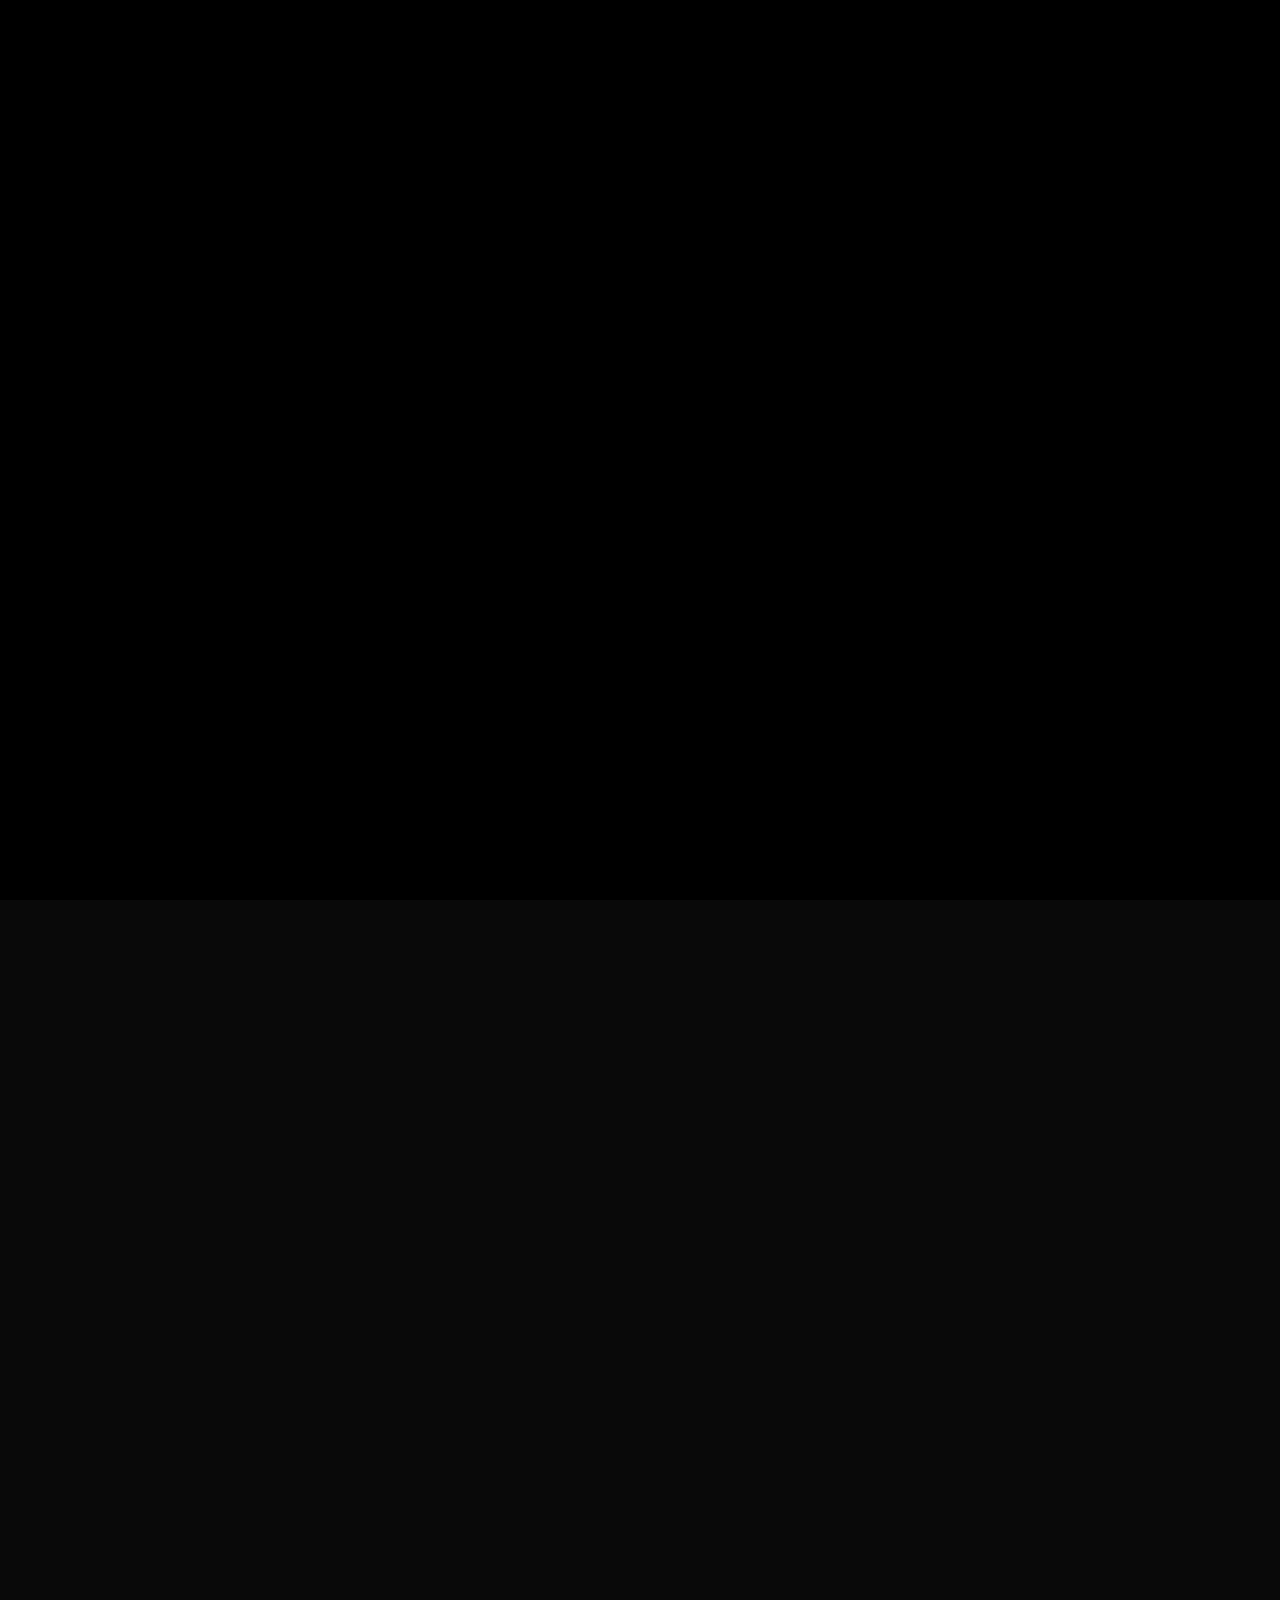
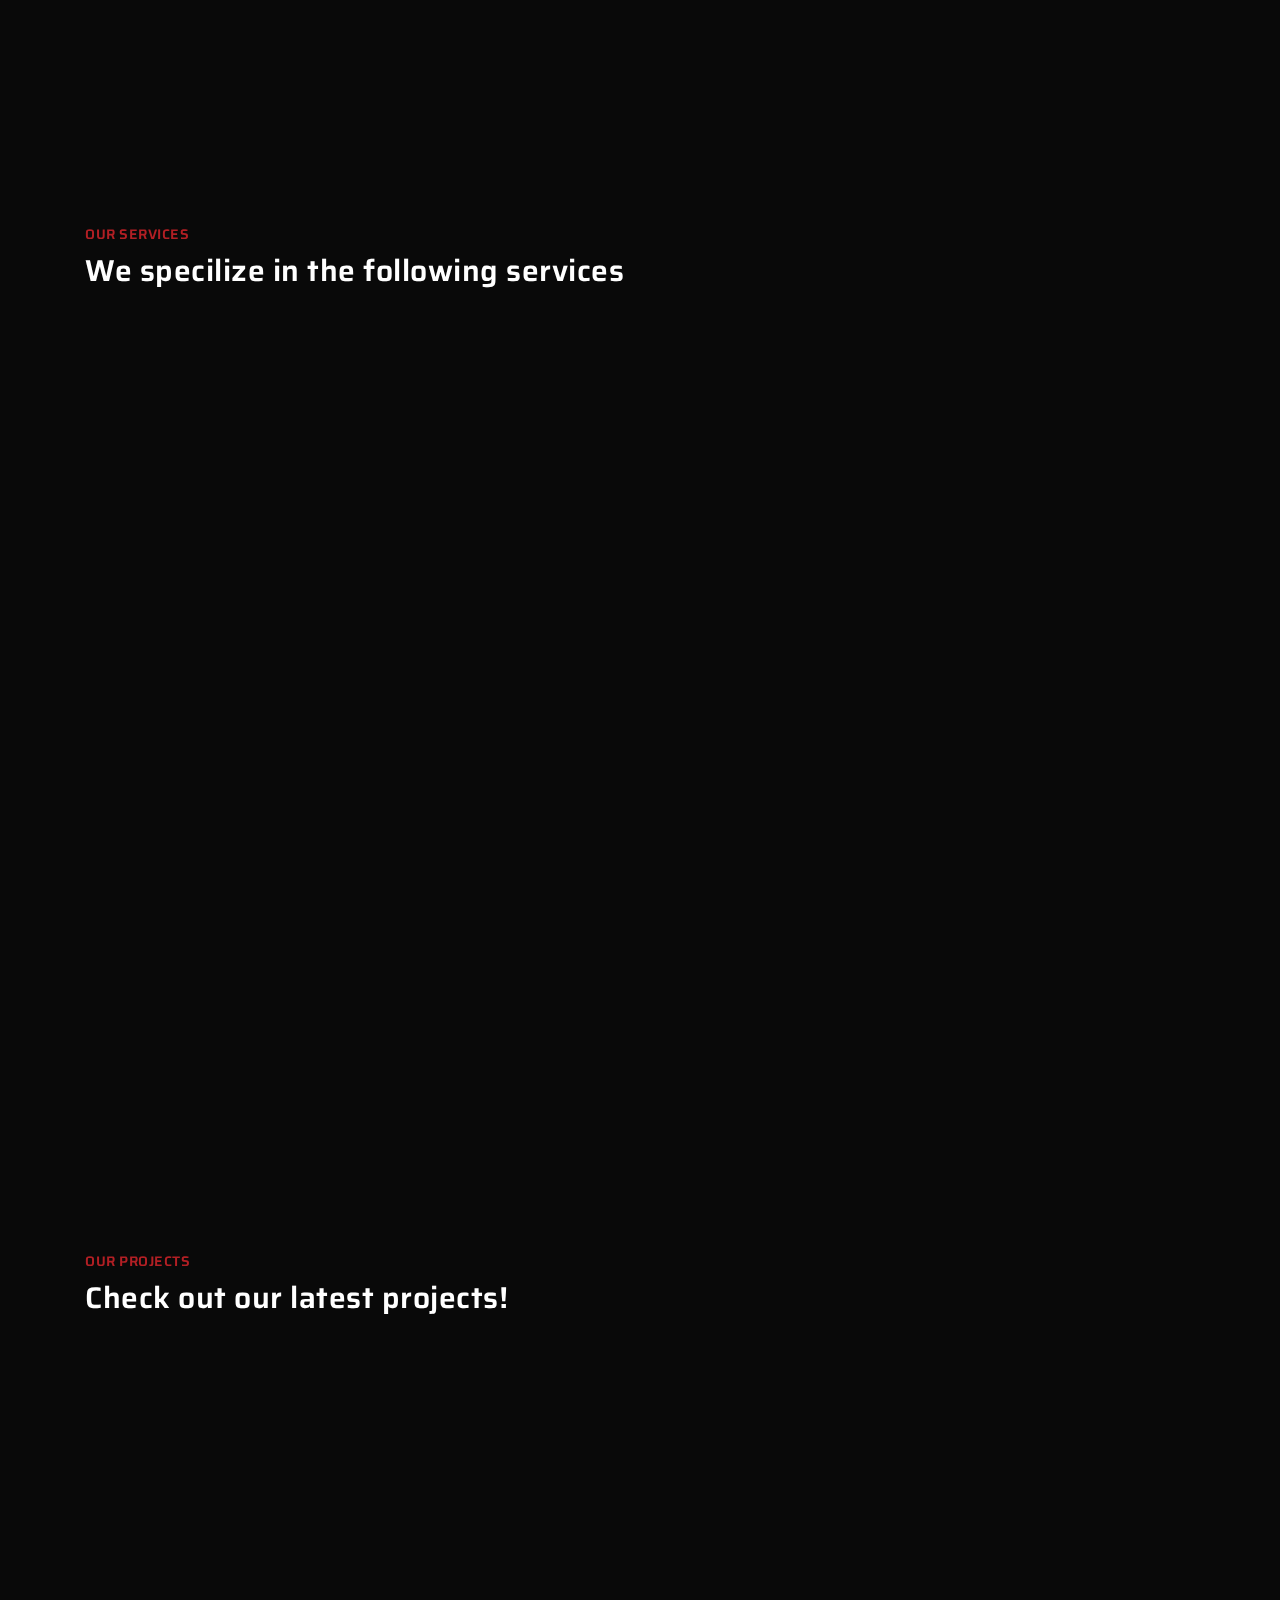
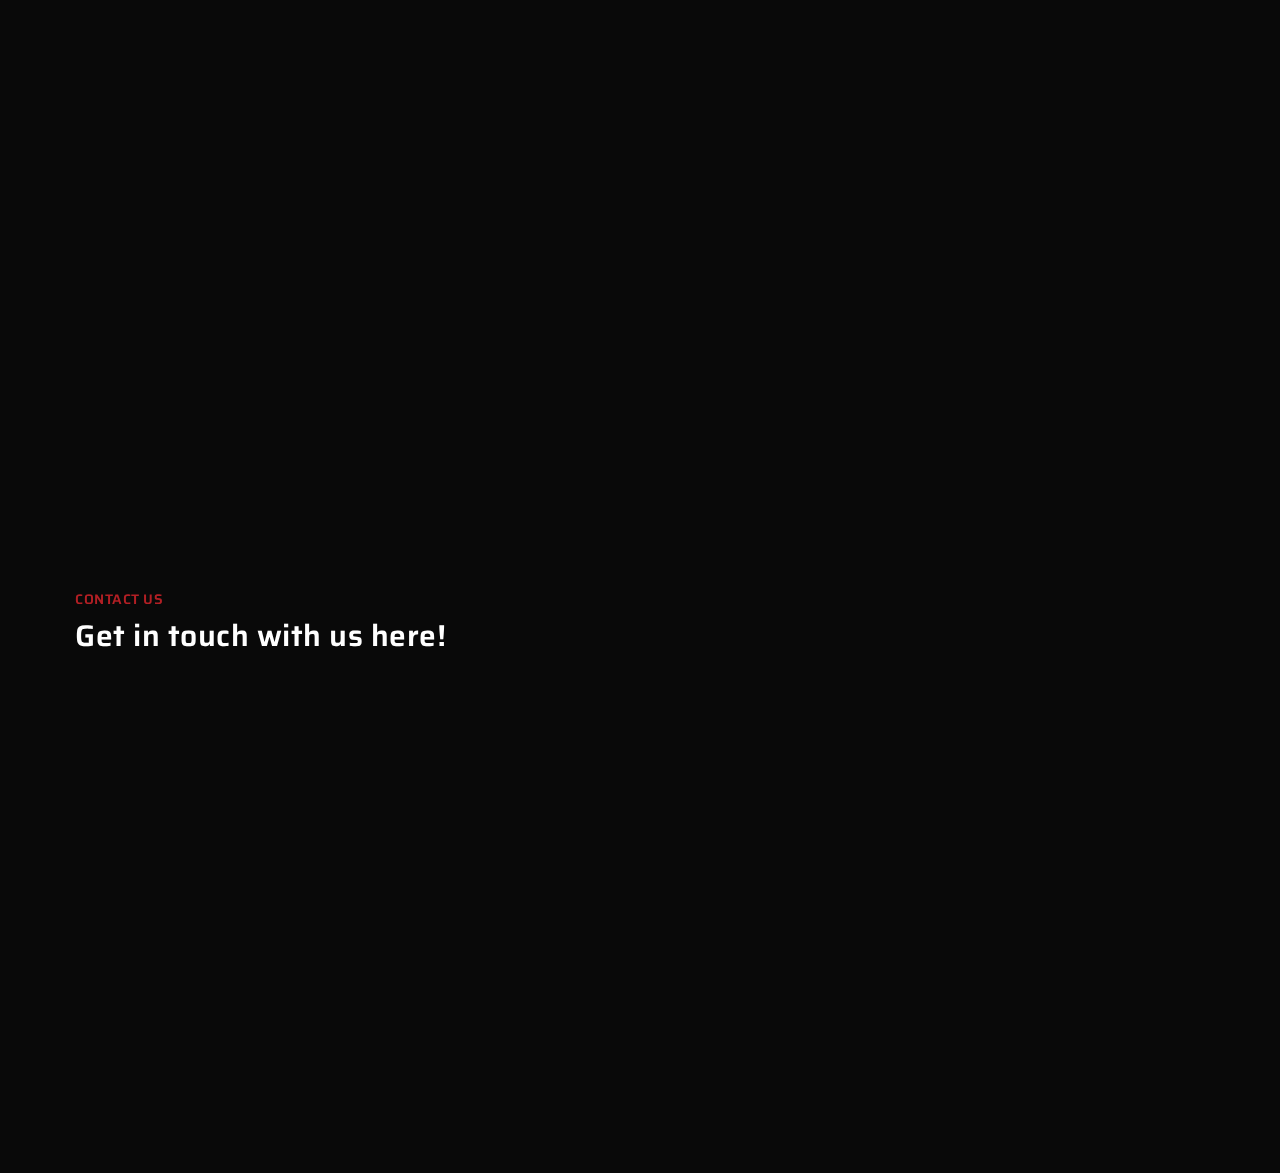
==== commit 3705f1c9: "Update 2" ====
--- a/index.html
+++ b/index.html
@@ -285,7 +285,7 @@
 			<div class="container">
 				<div class="lexal_tm_main_title contact ">
 					<span>Contact us</span>
-					<h3>Get in touch with us!</h3>
+					<h3>Get in touch with us here!</h3>
 				</div>
 				<div class="lexal_tm_contact_wrap lexal_tm_waypoint_effect">
 					<div class="leftpart">
